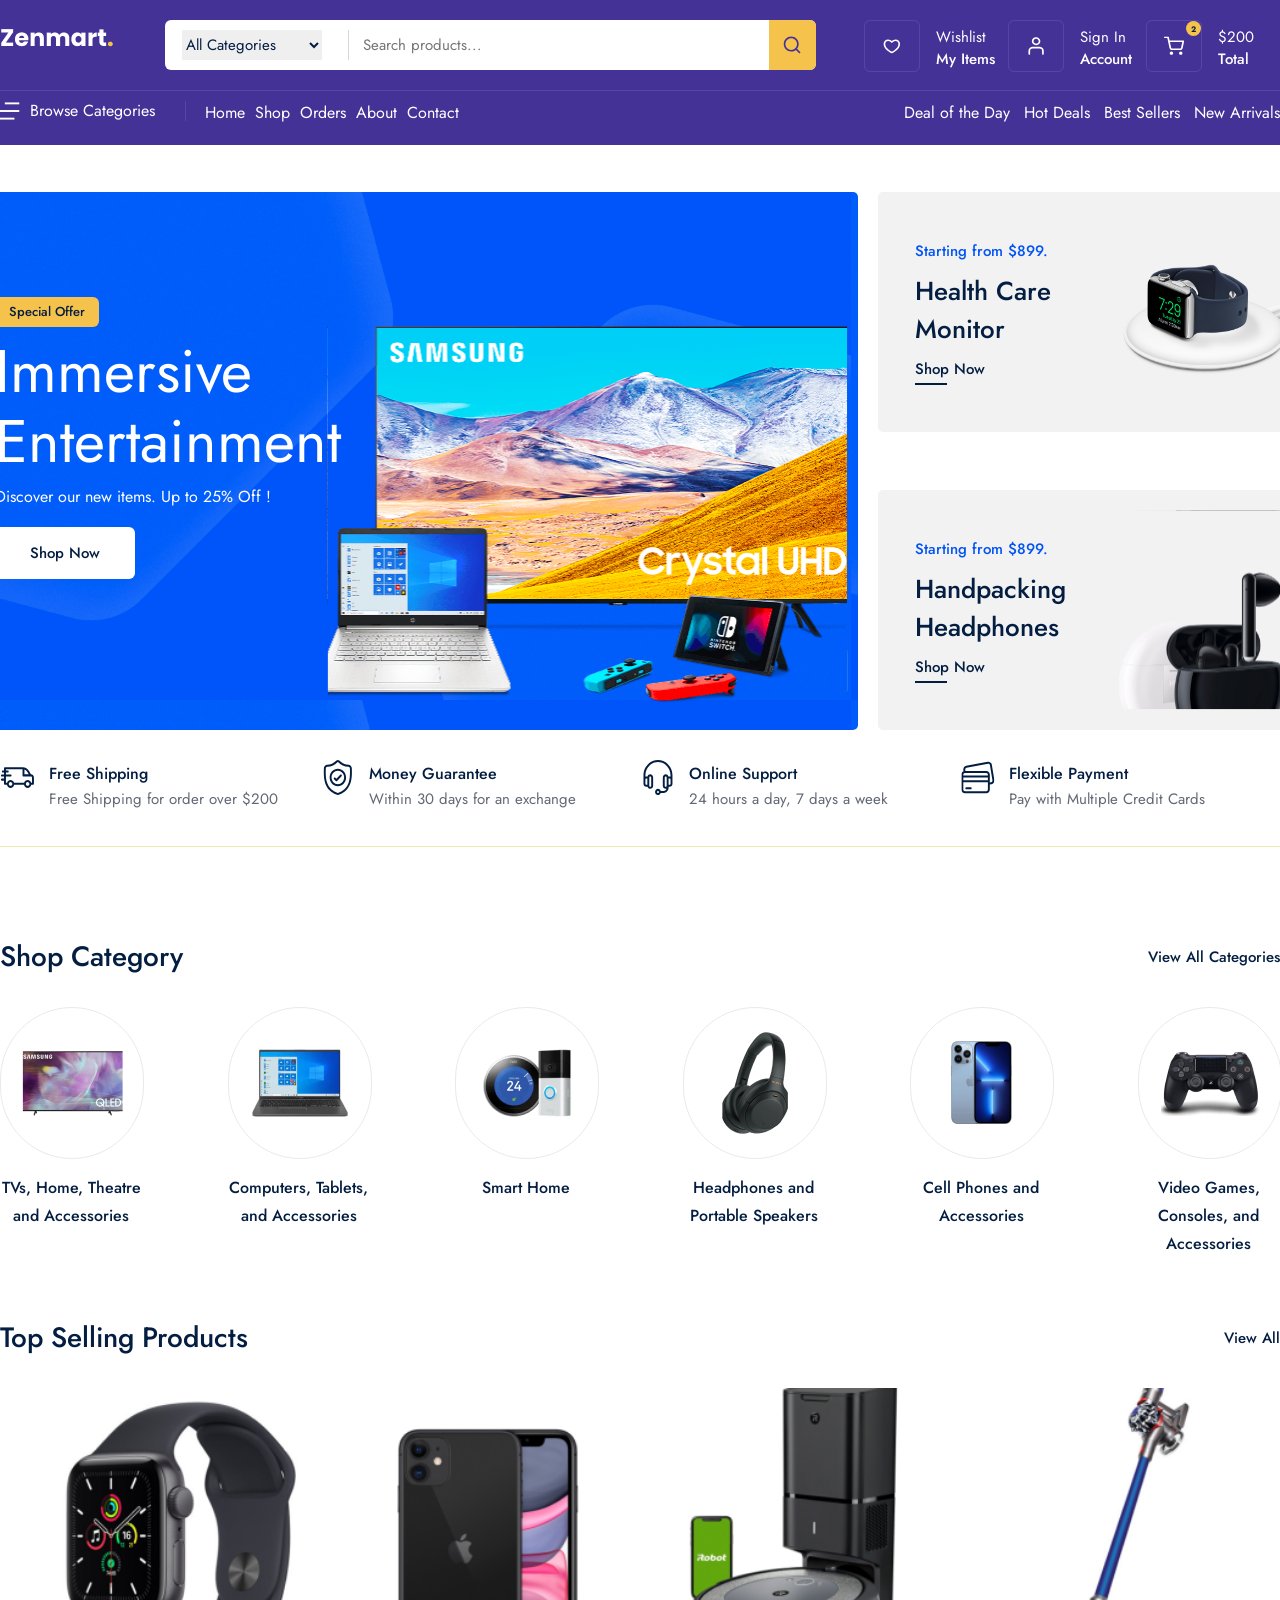
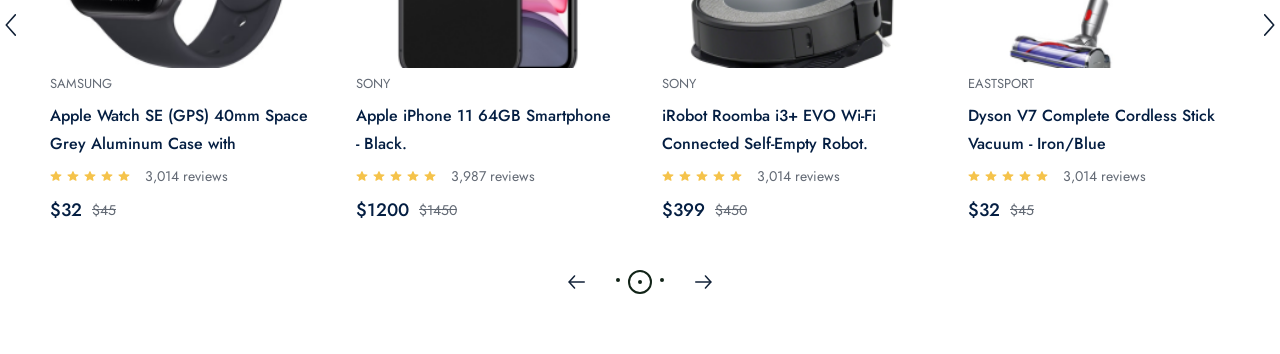
==== index.html @ 7348e826 "fix: refactor top selling product view" ====
<!doctype html>
<html lang="en">
  <head>
    <meta charset="UTF-8" />
    <meta name="viewport" content="width=device-width, initial-scale=1.0" />
    <title>Zenmart</title>
    <link rel="preconnect" href="https://fonts.googleapis.com" />
    <link rel="preconnect" href="https://fonts.gstatic.com" crossorigin />
    <link
      href="https://fonts.googleapis.com/css2?family=Jost:ital,wght@0,100..900;1,100..900&family=Raleway:ital,wght@0,100..900;1,100..900&display=swap"
      rel="stylesheet"
    />
    <link rel="stylesheet" href="./public/css/command.css" />
    <link rel="stylesheet" href="./public/css/home.css" />
  </head>
  <body>
    <div class="navbar_frame">
      <div class="container">
        <div class="navbar_top">
          <a href="./index.html">
            <img src="./public/images/icons/logo.png" alt="" />
          </a>

          <div class="nav_search_frame">
            <div class="search_box">
              <div class="category_list">
                <select name="" id="">
                  <option value="all" selected>All Categories</option>
                  <option value="computer">Computer</option>
                </select>
              </div>
              <input type="text" placeholder="Search products..." />
            </div>
            <div class="search_icon_box">
              <img src="./public/images/icons/search.svg" alt="" />
            </div>
          </div>
          <div class="nav_top_menu">
            <div class="top_menu_box">
              <div class="box_icon_box">
                <img src="./public/images/icons/heart.svg" alt="" />
              </div>
              <div class="box_info_box">
                <span>Wishlist</span>
                <strong>My Items</strong>
              </div>
            </div>
            <div class="top_menu_box">
              <div class="box_icon_box">
                <img src="./public/images/icons/profile.svg" alt="" />
              </div>
              <div class="box_info_box">
                <span>Sign In</span>
                <strong>Account</strong>
              </div>
            </div>
            <div class="top_menu_box">
              <div class="box_icon_box">
                <div class="basket_count">2</div>
                <img src="./public/images/icons/shopping-cart.svg" alt="" />
              </div>
              <div class="box_info_box">
                <span>$200</span>
                <strong>Total</strong>
              </div>
            </div>
            <div></div>
            <div></div>
          </div>
        </div>
        <div class="navbar_bott">
          <div class="navbar_bott_menu_box">
            <div class="browse_box">
              <img src="./public/images/icons/browse.svg" alt="" />
              <span>Browse Categories</span>
            </div>

            <div class="navbar_route_menu">
              <a href="">Home</a>
              <a href="">Shop</a>
              <a href="">Orders</a>
              <a href="">About</a>
              <a href="">Contact</a>
            </div>
            <div class="sorting_menu">
              <span>Deal of the Day</span>
              <span>Hot Deals</span>
              <span>Best Sellers</span>
              <span>New Arrivals</span>
            </div>
          </div>
        </div>
      </div>
    </div>
    <div class="home_page">
      <div class="header_frame">
        <div class="container">
          <div class="header_left">
            <div class="header_content">
              <div>Special Offer</div>
              <span>Immersive Entertainment</span>
              <p>Discover our new items. Up to 25% Off !</p>
              <a href="">Shop Now</a>
              <img src="public/images/icons/header_img.svg" alt="" />
            </div>
          </div>
          <div class="header_right">
            <div class="header_box">
              <div class="box_left">
                <span>Starting from $899.</span>
                <p>Health Care Monitor</p>
                <a href="">Shop Now</a>
                <div class="hover_border"></div>
              </div>
              <div class="box_right">
                <img src="public/images/icons/smart_watch.svg" alt="" />
              </div>
            </div>
            <div class="header_box">
              <div class="box_left">
                <span>Starting from $899.</span>
                <p>Handpacking Headphones</p>
                <a href="">Shop Now</a>
                <div class="hover_border"></div>
              </div>
              <div class="box_right">
                <img src="public/images/icons/headphone_headerr.svg" alt="" />
              </div>
            </div>
          </div>
        </div>
      </div>
      <div class="service_frame">
        <div class="container">
          <div class="service_box">
            <img src="./public/images/icons/track.svg" alt="" />
            <div class="service_content">
              <span>Free Shipping</span>
              <p>Free Shipping for order over $200</p>
            </div>
          </div>
          <div class="service_box">
            <img src="./public/images/icons/garantue.svg" alt="" />
            <div class="service_content">
              <span>Money Guarantee</span>
              <p>Within 30 days for an exchange</p>
            </div>
          </div>
          <div class="service_box">
            <img src="./public/images/icons/headphones.svg" alt="" />
            <div class="service_content">
              <span>Online Support</span>
              <p>24 hours a day, 7 days a week</p>
            </div>
          </div>
          <div class="service_box">
            <img src="./public/images/icons/credit-card.svg" alt="" />
            <div class="service_content">
              <span>Flexible Payment</span>
              <p>Pay with Multiple Credit Cards</p>
            </div>
          </div>
        </div>
      </div>
      <div class="shop_category_frame">
        <div class="container">
          <div class="category_top">
            <span>Shop Category</span>
            <a href="">View All Categories</a>
          </div>
          <div class="category_wrapper">
            <div class="category_box">
              <div class="category_img_box">
                <img src="./public/images/category/tv.png" alt="" />
              </div>
              <span>TVs, Home, Theatre and Accessories</span>
            </div>
            <div class="category_box">
              <div class="category_img_box">
                <img src="./public/images/category/computer.png" alt="" />
              </div>
              <span>Computers, Tablets, and Accessories</span>
            </div>
            <div class="category_box">
              <div class="category_img_box">
                <img src="./public/images/category/smart.png" alt="" />
              </div>
              <span>Smart Home</span>
            </div>
            <div class="category_box">
              <div class="category_img_box">
                <img src="./public/images/category/headphone.png" alt="" />
              </div>
              <span>Headphones and Portable Speakers</span>
            </div>
            <div class="category_box">
              <div class="category_img_box">
                <img src="./public/images/category/phone.png" alt="" />
              </div>
              <span>Cell Phones and Accessories</span>
            </div>
            <div class="category_box">
              <div class="category_img_box">
                <img src="./public/images/category/game.png" alt="" />
              </div>
              <span>Video Games, Consoles, and Accessories</span>
            </div>
          </div>
        </div>
      </div>

      <div class="selling_product_frame">
        <div class="container">
          <div class="category_top">
            <span>Top Selling Products</span>
            <a href="">View All</a>
          </div>
          <div class="product_wrapper">
            <div class="next_prev_box">
              <img src="public/images/icons/next.svg" alt="" />
            </div>
            <div class="product_boxes">
              <div class="product_box">
                <a href="">
                  <div
                    class="product_img_box"
                    style="
                      background: url(public/images/products/watch.png);
                      background-size: cover;
                    "
                  >
                    <div class="hover_box">
                      <button>Add to Cart</button>
                    </div>
                  </div>
                </a>
                <div class="product_content_box">
                  <span class="product_title">Samsung</span>
                  <a href="">
                    <p class="product_desc">
                      Apple Watch SE (GPS) 40mm Space Grey Aluminum Case with
                    </p>
                  </a>
                  <div class="review_box">
                    <img src="public/images/icons/review.svg" alt="" />
                    <img src="public/images/icons/review.svg" alt="" />
                    <img src="public/images/icons/review.svg" alt="" />
                    <img src="public/images/icons/review.svg" alt="" />
                    <img src="public/images/icons/review.svg" alt="" />
                    <span>3,014 reviews</span>
                  </div>
                  <div class="price_box">
                    <strong>$32</strong>
                    <span>$45</span>
                  </div>
                </div>
              </div>
              <div class="product_box">
                <a href="">
                  <div
                    class="product_img_box"
                    style="
                      background: url(public/images/products/phone.png);
                      background-size: cover;
                    "
                  >
                    <div class="hover_box">
                      <button>Add to Cart</button>
                    </div>
                  </div>
                </a>
                <div class="product_content_box">
                  <span class="product_title">Sony</span>
                  <a href="">
                    <p class="product_desc">
                      Apple iPhone 11 64GB Smartphone - Black.
                    </p>
                  </a>
                  <div class="review_box">
                    <img src="public/images/icons/review.svg" alt="" />
                    <img src="public/images/icons/review.svg" alt="" />
                    <img src="public/images/icons/review.svg" alt="" />
                    <img src="public/images/icons/review.svg" alt="" />
                    <img src="public/images/icons/review.svg" alt="" />
                    <span>3,987 reviews</span>
                  </div>
                  <div class="price_box">
                    <strong>$1200</strong>
                    <span>$1450</span>
                  </div>
                </div>
              </div>
              <div class="product_box">
                <a href="">
                  <div
                    class="product_img_box"
                    style="
                      background: url(public/images/products/iRobot.png);
                      background-size: cover;
                    "
                  >
                    <div class="hover_box">
                      <button>Add to Cart</button>
                    </div>
                  </div>
                </a>
                <div class="product_content_box">
                  <span class="product_title">Sony</span>
                  <a href="">
                    <p class="product_desc">
                      iRobot Roomba i3+ EVO Wi-Fi Connected Self-Empty Robot.
                    </p>
                  </a>
                  <div class="review_box">
                    <img src="public/images/icons/review.svg" alt="" />
                    <img src="public/images/icons/review.svg" alt="" />
                    <img src="public/images/icons/review.svg" alt="" />
                    <img src="public/images/icons/review.svg" alt="" />
                    <img src="public/images/icons/review.svg" alt="" />
                    <span>3,014 reviews</span>
                  </div>
                  <div class="price_box">
                    <strong>$399</strong>
                    <span>$450</span>
                  </div>
                </div>
              </div>
              <div class="product_box">
                <a href="">
                  <div
                    class="product_img_box"
                    style="
                      background: url(public/images/products/dyson.png);
                      background-size: cover;
                    "
                  >
                    <div class="hover_box">
                      <button>Add to Cart</button>
                    </div>
                  </div>
                </a>
                <div class="product_content_box">
                  <span class="product_title">Eastsport</span>
                  <a href="">
                    <p class="product_desc">
                      Dyson V7 Complete Cordless Stick Vacuum - Iron/Blue
                    </p>
                  </a>
                  <div class="review_box">
                    <img src="public/images/icons/review.svg" alt="" />
                    <img src="public/images/icons/review.svg" alt="" />
                    <img src="public/images/icons/review.svg" alt="" />
                    <img src="public/images/icons/review.svg" alt="" />
                    <img src="public/images/icons/review.svg" alt="" />
                    <span>3,014 reviews</span>
                  </div>
                  <div class="price_box">
                    <strong>$32</strong>
                    <span>$45</span>
                  </div>
                </div>
              </div>
            </div>
            <div class="next_prev_box" style="transform: scaleX(-1)">
              <img src="public/images/icons/next.svg" alt="" />
            </div>
          </div>
          <div class="pagionation_box">
            <div class="pagination_main">
              <img src="public/images/icons/arrow-prev_next.svg" alt="" />
              <div class="pagination_dot">
                <div class="dot">
                  <div></div>
                </div>
                <div class="dot active">
                  <div></div>
                </div>
                <div class="dot">
                  <div></div>
                </div>
              </div>
              <img
                src="public/images/icons/arrow-prev_next.svg"
                alt=""
                style="transform: scaleX(-1)"
              />
            </div>
          </div>
        </div>
      </div>
    </div>
  </body>
</html>
---- public/css/command.css ----
html,
body {
  margin: 0;
  padding: 0;
}

a {
  text-decoration: none;
}

p {
  margin: 0;
}

.container {
  position: relative;
  width: 1320px;
  height: auto;

  display: flex;
}

/* NAVBAR */

.navbar_frame {
  position: relative;
  width: 100%;
  height: 145px;

  display: flex;
  flex-direction: row;
  justify-content: center;

  background: rgba(68, 50, 151, 1);
}

.navbar_frame .container {
  position: relative;
  padding: 20px 0 14px;
  width: 1320px;
  height: auto;

  flex-direction: column;

  /* background-color: red; */
}

.navbar_frame .container .navbar_top {
  width: 100%;
  height: 50px;

  display: flex;
  flex-direction: row;
  justify-content: space-between;

  /* background-color: greenyellow; */
}

.navbar_frame .navbar_top .nav_search_frame {
  width: 651px;
  height: 50px;
  border-radius: 6px;

  display: flex;
  flex-direction: row;

  background: rgba(255, 255, 255, 1);
}

.navbar_frame .nav_search_frame .search_box {
  padding: 10px 17px;
  display: flex;
  flex-direction: row;
  align-items: center;
}

.navbar_frame .search_box .category_list {
  width: 166px;
  height: 30px;

  border-right: 1px solid rgba(214, 214, 214, 1);
}

.navbar_frame .category_list select {
  width: 140px;
  height: 30px;

  border: none;
  outline: none;

  color: rgba(4, 30, 66, 1);
  font-family: Jost;
  font-style: Regular;
  font-size: 15px;
  font-weight: 400;
  line-height: 22px;
  letter-spacing: 0%;
  text-align: left;
}

.navbar_frame .search_box input {
  margin-left: 12px;
  width: 387px;
  height: 22px;

  border: none;
  outline: none;

  color: rgba(98, 105, 116, 1);
  font-family: Jost;
  font-style: Regular;
  font-size: 15px;
  font-weight: 400;
  line-height: 22px;
  letter-spacing: 0%;
  text-align: left;
}

.navbar_frame .nav_search_frame .search_icon_box {
  width: 50px;
  height: 50px;

  display: flex;
  justify-content: center;
  align-items: center;

  border-radius: 0px 6px 6px 0px;
  background: rgba(245, 195, 75, 1);
}

.navbar_frame .navbar_top .nav_top_menu {
  width: 416px;
  height: 50px;

  display: flex;
  flex-direction: row;
  justify-content: space-between;
}

.navbar_frame .nav_top_menu .top_menu_box {
  display: flex;
  flex-direction: row;
}

.navbar_frame .top_menu_box .box_icon_box {
  position: relative;
  width: 54px;
  height: 50px;

  display: flex;
  justify-content: center;
  align-items: center;

  border: 1px solid rgba(255, 255, 255, 0.1);
  border-radius: 6px;
}

.navbar_frame .top_menu_box .box_info_box {
  margin-left: 16px;
  display: flex;
  flex-direction: column;
  justify-content: flex-end;
}

.navbar_frame .box_info_box span {
  color: rgba(255, 255, 255, 1);
  font-family: Jost;
  font-style: Regular;
  font-size: 15px;
  font-weight: 400;
  line-height: 22px;
  letter-spacing: 0%;
  text-align: left;
}

.navbar_frame .box_info_box strong {
  color: rgba(255, 255, 255, 1);
  font-family: Jost;
  font-style: Regular;
  font-size: 15px;
  font-weight: 500;
  line-height: 22px;
  letter-spacing: 0%;
  text-align: left;
}

.navbar_frame .box_icon_box img {
  width: 22px;
  height: 22px;
}

.navbar_frame .box_icon_box .basket_count {
  position: absolute;
  top: 0;
  right: 0;
  width: 15px;
  height: 15px;

  display: flex;
  justify-content: center;
  align-items: center;

  border-radius: 50%;
  background-color: rgba(245, 195, 75, 1);

  color: rgba(11, 30, 64, 1);

  font-family: Jost;
  font-size: 8px;
  font-weight: 700;
  line-height: 10px;
  letter-spacing: 8%;
  text-align: left;
}

.navbar_frame .container .navbar_bott {
  margin-top: 20px;
  border-top: 1px solid #5747a2;
}

.navbar_frame .navbar_bott .navbar_bott_menu_box {
  margin-top: 10px;
  height: 20px;

  display: flex;
  flex-direction: row;
  justify-content: space-between;
}

.navbar_frame .navbar_bott .browse_box {
  width: 185px;
  display: flex;
  flex-direction: row;
  align-items: center;
  border-right: 1px solid #5747a2;
}

.navbar_frame .browse_box img {
  width: 20px;
  height: 18px;
}

.navbar_frame .browse_box span {
  margin-left: 10px;
  color: rgba(255, 255, 255, 1);
  font-family: Jost;
  font-size: 16px;
  font-weight: 400;
  line-height: 28px;
  letter-spacing: 8%;
  text-align: left;
}

.navbar_frame .navbar_bott_menu_box .navbar_route_menu {
  width: 670px;
  display: flex;
  flex-direction: row;
}

.navbar_frame .navbar_route_menu a {
  margin-right: 10px;
  font-family: Jost;
  font-size: 16px;
  font-weight: 400;
  color: #fff;
}

.navbar_frame .navbar_route_menu a.title {
  color: #c99f5e;
}

.navbar_frame .sorting_menu span {
  margin-left: 10px;
  color: rgba(255, 255, 255, 1);
  font-family: Jost;
  font-size: 16px;
  font-weight: 400;
  letter-spacing: 0%;
  text-align: left;
}
---- public/css/home.css ----
.home_page {
  padding-bottom: 60px;
  display: flex;
  flex-direction: column;
}

.container .category_top {
  width: 100%;
  height: auto;

  display: flex;
  flex-direction: row;
  justify-content: space-between;
  align-items: center;
}

.container .category_top span {
  color: rgba(4, 30, 66, 1);

  font-family: Jost;
  font-style: Medium;
  font-size: 28px;
  font-weight: 500;
  line-height: 40px;
  text-transform: capitalize;
}

.container .category_top a {
  color: rgba(4, 30, 66, 1);

  font-family: Jost;
  font-style: Medium;
  font-size: 15px;
  font-weight: 500;
  line-height: 22px;
  text-transform: capitalize;
}

.container .category_top a:hover {
  border-bottom: 2px solid rgba(4, 30, 66, 1);
}

/* PAGINITION */

.container .pagionation_box {
  margin-top: 30px;
  width: 100%;
  height: auto;

  display: flex;
  flex-direction: row;
  justify-content: center;
}

.container .pagionation_box .pagination_main {
  width: auto;
  height: 24px;

  display: flex;
  flex-direction: row;
  align-items: center;
}

.container .pagination_main .pagination_dot {
  margin: 0 20px;
  display: flex;
  flex-direction: row;
}

.pagination_main img {
  cursor: pointer;
}

.container .pagination_dot .dot {
  width: 20px;
  height: 20px;

  display: flex;
  align-items: center;
  justify-content: center;
  border-radius: 50%;
}

.container .pagination_dot .dot.active {
  border: 2px solid #112317;
}

.container .pagination_dot .dot div {
  width: 4px;
  height: 4px;
  background: #112317;
  border-radius: 50%;
}

/* HEADER */

.header_frame {
  position: relative;
  margin-top: 47px;
  width: 100%;
  height: auto;

  display: flex;
  justify-content: center;
}

.header_frame .container {
  flex-direction: row;
}

.header_frame .container .header_left {
  position: relative;
  padding: 15px;
  width: 875px;
  height: 508px;

  background-color: #0053f6;
  background-image: url(../images/icons/header_bg.svg);
  border-radius: 5px;
}

.header_frame .header_left .header_content {
  margin-top: 90px;
  display: flex;
  flex-direction: column;
}

.header_frame .header_content div {
  width: 104px;
  height: 30px;
  display: flex;
  justify-content: center;
  align-items: center;

  background: #f5c34b;
  border-radius: 6px;

  color: rgba(4, 30, 66, 1);

  font-family: Jost;
  font-style: Medium;
  font-size: 13px;
  font-weight: 500;
  line-height: 22px;
  letter-spacing: 0%;
  text-align: left;
}

.header_frame .header_content span {
  margin-top: 10px;
  width: 420px;

  color: rgba(255, 255, 255, 1);

  font-family: Jost;
  font-style: Medium;
  font-size: 60px;
  font-weight: 400;
  line-height: 70px;
  letter-spacing: 0%;
  text-align: left;
}

.header_frame .header_content p {
  margin-top: 10px;
  color: rgba(255, 255, 255, 1);

  font-family: Jost;
  font-style: Medium;
  font-size: 16px;
  font-weight: 400;
  line-height: 20px;
  letter-spacing: 0%;
  text-align: left;
}

.header_frame .header_content a {
  margin-top: 20px;
  width: 140px;
  height: 52px;

  display: flex;
  align-items: center;
  justify-content: center;

  border-radius: 6px;
  background: rgba(255, 255, 255, 1);

  color: rgba(4, 30, 66, 1);

  font-family: Jost;
  font-style: Medium;
  font-size: 15px;
  font-weight: 500;
  line-height: 22px;
  letter-spacing: 0%;
  text-align: center;
}

.header_frame .header_content img {
  position: absolute;
  right: 10px;
}

.header_frame .container .header_right {
  position: relative;
  margin-left: 20px;
  display: flex;
  flex-direction: column;
  justify-content: space-between;
}

.header_frame .header_right .header_box {
  width: 422px;
  height: 240px;

  display: flex;
  flex-direction: row;
  background: #f2f2f2;
  border-radius: 5px;
}

.header_frame .header_right .box_left {
  margin-left: 37px;
  width: 50%;

  display: flex;
  flex-direction: column;
  justify-content: center;
}

.header_frame .box_left span {
  color: rgba(0, 83, 246, 1);

  font-family: Jost;
  font-style: Medium;
  font-size: 15px;
  font-weight: 500;
  line-height: 22px;
  letter-spacing: 0%;
  text-align: left;
}

.header_frame .box_left p {
  margin: 10px 0;
  color: rgba(4, 30, 66, 1);

  font-family: Jost;
  font-style: Medium;
  font-size: 26px;
  font-weight: 500;
  line-height: 38px;
  letter-spacing: 0%;
  text-align: left;
}

.header_frame .box_left a {
  color: rgba(4, 30, 66, 1);

  font-family: Jost;
  font-style: Medium;
  font-size: 15px;
  font-weight: 500;
  line-height: 22px;
}

.header_frame .box_left .hover_border {
  margin-top: 3px;
  width: 32px;
  height: 2px;
  background: rgba(4, 30, 66, 1);
}

.header_frame .header_box .box_right {
  width: 50%;
}

.header_frame .box_right img {
  width: 100%;
  height: 100%;
}

/* SERVICE */
.home_page .service_frame {
  position: relative;
  margin-top: 30px;
  width: 100%;
  height: auto;

  display: flex;
  justify-content: center;
}

.service_frame .container {
  flex-direction: row;
}

.service_frame .container .service_box {
  width: 25%;
  height: 86px;

  display: flex;
  flex-direction: row;
  border-bottom: 1px solid #eaeaae;
}

.service_frame .service_box img {
  width: 35px;
  height: 35px;
}

.service_frame .service_box .service_content {
  margin-left: 14px;
  display: flex;
  flex-direction: column;
}

.service_frame .service_content span {
  color: rgba(4, 30, 66, 1);

  font-family: Jost;
  font-style: Medium;
  font-size: 16px;
  font-weight: 500;
  line-height: 28px;
  letter-spacing: 0%;
  text-align: left;
}

.service_frame .service_content p {
  color: rgba(98, 105, 116, 1);

  font-family: Jost;
  font-style: Regular;
  font-size: 15px;
  font-weight: 400;
  line-height: 22px;
  letter-spacing: 0%;
  text-align: left;
}

/* SHOP CATEGORY */
.shop_category_frame {
  position: relative;
  margin-top: 90px;
  width: 100%;
  height: auto;

  display: flex;
  justify-content: center;
}

.shop_category_frame .container {
  flex-direction: column;
}

.shop_category_frame .container .category_wrapper {
  margin-top: 30px;
  width: 100%;
  height: auto;

  display: flex;
  flex-direction: row;
  justify-content: space-between;
}

.shop_category_frame .category_wrapper .category_box {
  width: 142px;
  height: auto;

  display: flex;
  flex-direction: column;
  cursor: pointer;
}

.shop_category_frame .category_box .category_img_box {
  width: 100%;
  height: 150px;

  display: flex;
  align-items: center;
  justify-content: center;

  border: 1px solid #eaeaea;
  border-radius: 150px;
}

.shop_category_frame .category_box span {
  margin-top: 15px;
  color: rgba(4, 30, 66, 1);

  font-family: Jost;
  font-style: Medium;
  font-size: 16px;
  font-weight: 500;
  line-height: 28px;
  text-align: center;
}

/* SELLING PRODUCT */
.selling_product_frame {
  position: relative;
  margin-top: 60px;
  width: 100%;
  height: auto;

  display: flex;
  flex-direction: row;
  justify-content: center;
}

.selling_product_frame .container {
  flex-direction: column;
}

.selling_product_frame .container .product_wrapper {
  position: relative;
  margin-top: 30px;
  width: 100%;
  height: auto;

  display: flex;
  flex-direction: row;
  justify-content: space-between;
}

.selling_product_frame .product_wrapper .next_prev_box {
  width: 25px;
}

.selling_product_frame .next_prev_box img {
  position: absolute;
  top: 50%;
  cursor: pointer;
}

.selling_product_frame .product_wrapper .product_boxes {
  position: relative;
  width: 1224px;
  height: 452px;

  display: flex;
  flex-direction: row;
}

.selling_product_frame .product_boxes .product_box {
  width: 306px;
  height: 100%;

  display: flex;
  flex-direction: column;
  cursor: pointer;
}

.selling_product_frame .product_box .product_img_box {
  width: 100%;
  height: 280px;
}

.selling_product_frame .product_img_box .hover_box {
  display: none;
  width: 100%;
  height: 100%;

  flex-direction: column;
  justify-content: flex-end;
  align-items: center;
}

.selling_product_frame .hover_box button {
  margin-bottom: 10px;
  width: 260px;
  height: 50px;

  display: flex;
  align-items: center;
  justify-content: center;
  outline: none;
  border: none;

  border-radius: 6px;
  box-shadow: 0px 5px 20px 0px rgba(0, 83, 246, 0.1);
  background: rgba(0, 83, 246, 1);

  color: rgba(255, 255, 255, 1);

  font-family: Jost;
  font-style: Medium;
  font-size: 15px;
  font-weight: 500;
  line-height: 22px;
}

.selling_product_frame .product_img_box:hover .hover_box {
  display: flex;
}

.selling_product_frame .product_box .product_content_box {
  padding: 5px 22px;
  width: 100%;
  height: auto;
  box-sizing: border-box;
}

.selling_product_frame .product_content_box .product_title {
  color: rgb(98, 105, 116);
  font-family: Jost;
  font-style: Regular;
  font-size: 13px;
  font-weight: 400;
  line-height: 22px;
  text-transform: uppercase;
}

.selling_product_frame .product_content_box .product_desc {
  margin-top: 7px;
  height: 56px;
  color: rgba(4, 30, 66, 1);
  font-family: Jost;
  font-style: Medium;
  font-size: 16px;
  font-weight: 500;
  line-height: 28px;
  overflow: hidden;
}

.selling_product_frame .product_content_box .review_box {
  margin-top: 7px;
  display: flex;
  flex-direction: row;
  align-items: center;
}

.selling_product_frame .review_box img {
  margin-right: 5px;
}

.selling_product_frame .review_box span {
  margin-left: 10px;
  color: rgba(98, 105, 116, 1);
  font-family: Jost;
  font-style: Regular;
  font-size: 14px;
  font-weight: 400;
  line-height: 22px;
}

.selling_product_frame .product_content_box .price_box {
  margin-top: 10px;
  display: flex;
  flex-direction: row;
  align-items: center;
}

.selling_product_frame .price_box strong {
  color: rgba(4, 30, 66, 1);
  font-family: Jost;
  font-style: Medium;
  font-size: 18px;
  font-weight: 500;
  line-height: 26px;
}

.selling_product_frame .price_box span {
  margin-left: 10px;
  color: rgba(98, 105, 116, 1);
  font-family: Jost;
  font-style: Regular;
  font-size: 14px;
  font-weight: 400;
  line-height: 22px;
  text-align: left;
  text-decoration-line: line-through;
}

.container .pagionation_box {
  margin-top: 30px;
  width: 100%;
  height: auto;

  display: flex;
  flex-direction: row;
  justify-content: center;
}

.container .pagionation_box .pagination_main {
  width: auto;
  height: 24px;

  display: flex;
  flex-direction: row;
  align-items: center;
}

.container .pagination_main .pagination_dot {
  margin: 0 20px;
  display: flex;
  flex-direction: row;
}

.container .pagination_dot .dot {
  width: 20px;
  height: 20px;

  display: flex;
  align-items: center;
  justify-content: center;
  border-radius: 50%;
}

.container .pagination_dot .dot.active {
  border: 2px solid #112317;
}

.container .pagination_dot .dot div {
  width: 4px;
  height: 4px;
  background: #112317;
  border-radius: 50%;
}
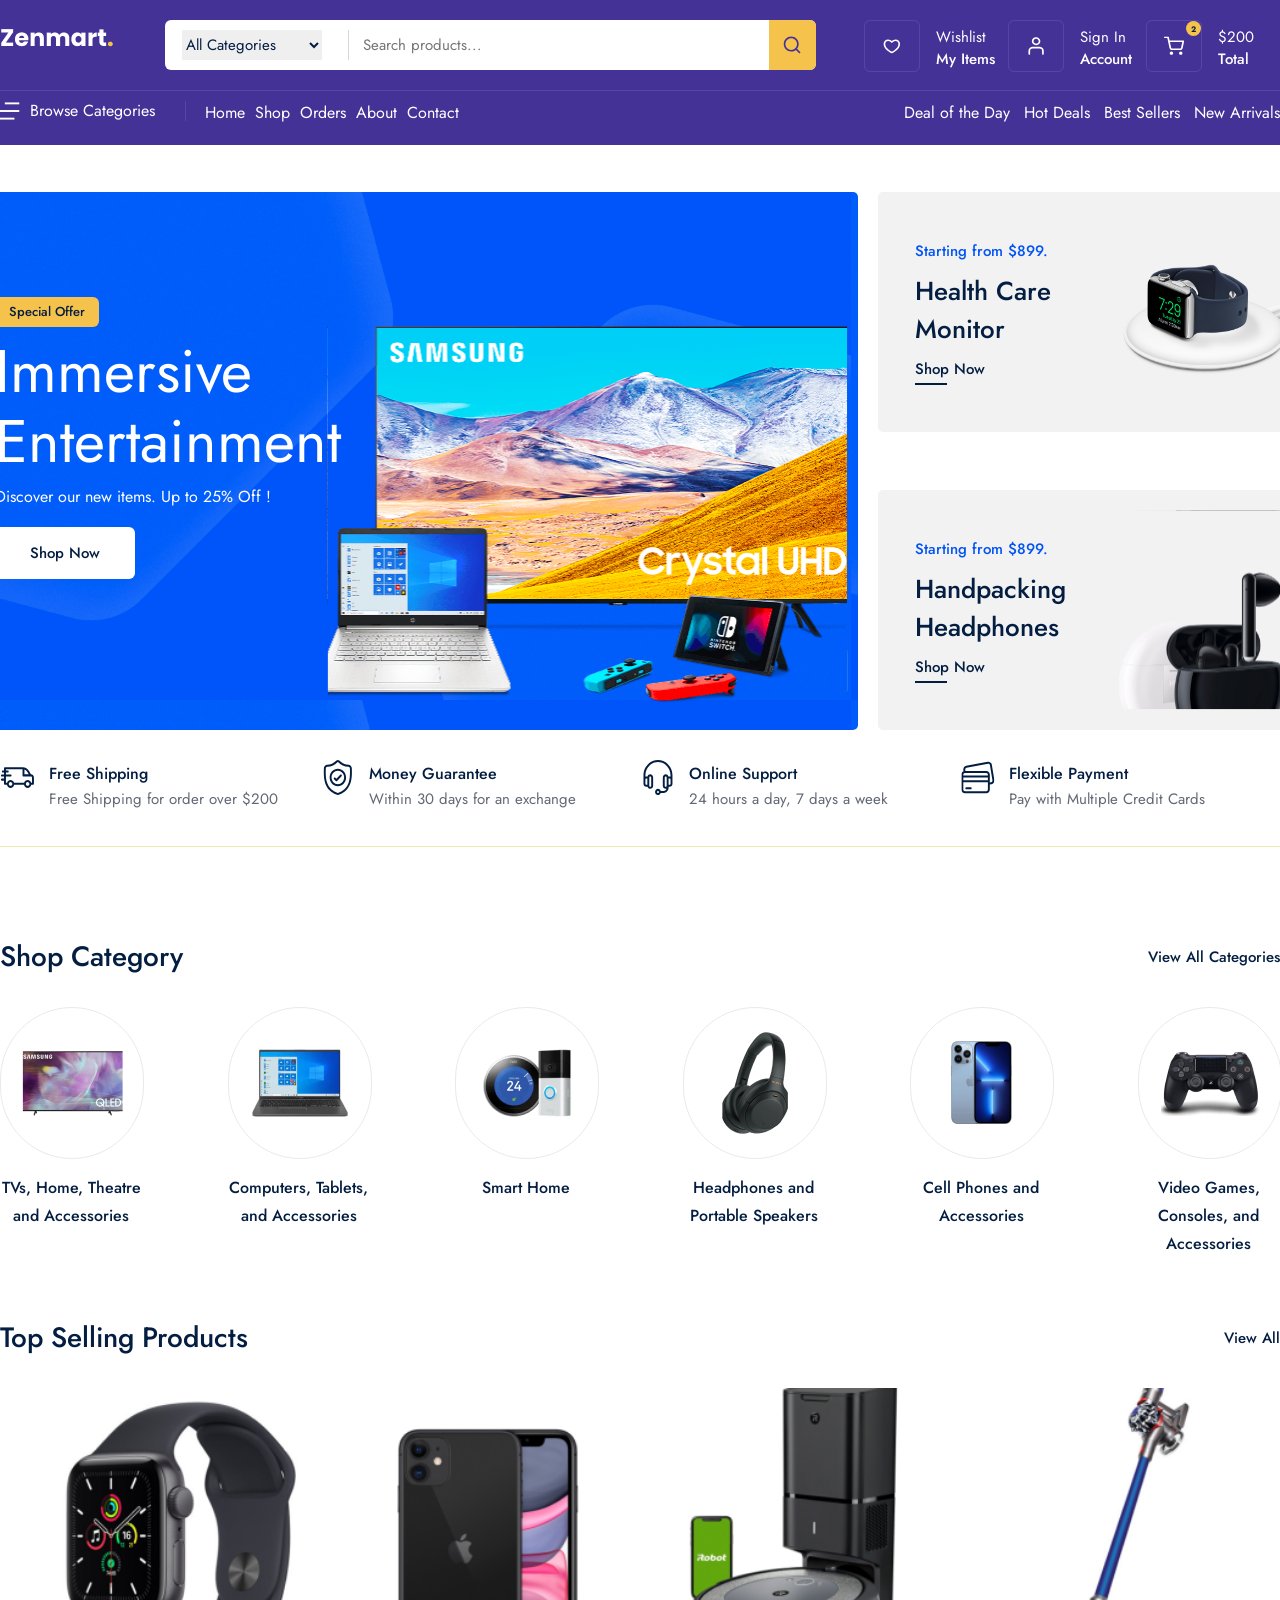
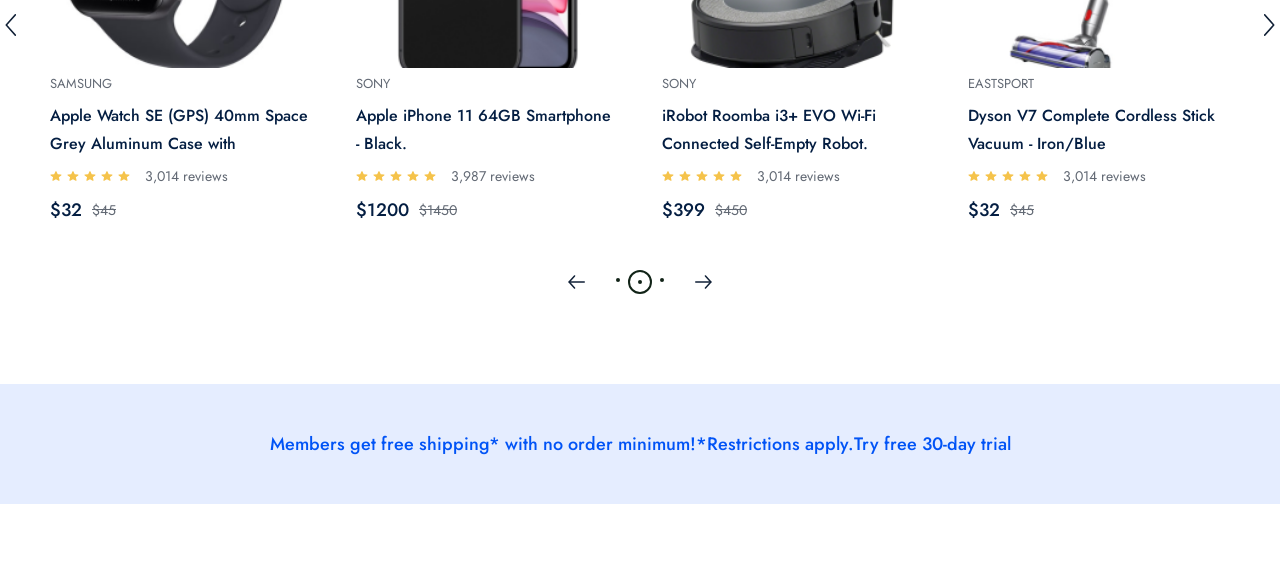
==== commit 354f13a5: "feat: completed adv section view" ====
--- a/index.html
+++ b/index.html
@@ -388,6 +388,10 @@
           </div>
         </div>
       </div>
+      <div class="adv_frame">
+        Members get free shipping* with no order minimum!*Restrictions apply.Try
+        free 30-day trial
+      </div>
     </div>
   </body>
 </html>
--- a/public/css/home.css
+++ b/public/css/home.css
@@ -618,3 +618,22 @@
   background: #112317;
   border-radius: 50%;
 }
+
+.home_page .adv_frame {
+  margin-top: 90px;
+  width: 100%;
+  height: 120px;
+
+  display: flex;
+  align-items: center;
+  justify-content: center;
+
+  color: rgba(0, 83, 246, 1);
+
+  background-color: #e5edff;
+  font-family: Jost;
+  font-style: Medium;
+  font-size: 18px;
+  font-weight: 500;
+  line-height: 26px;
+}
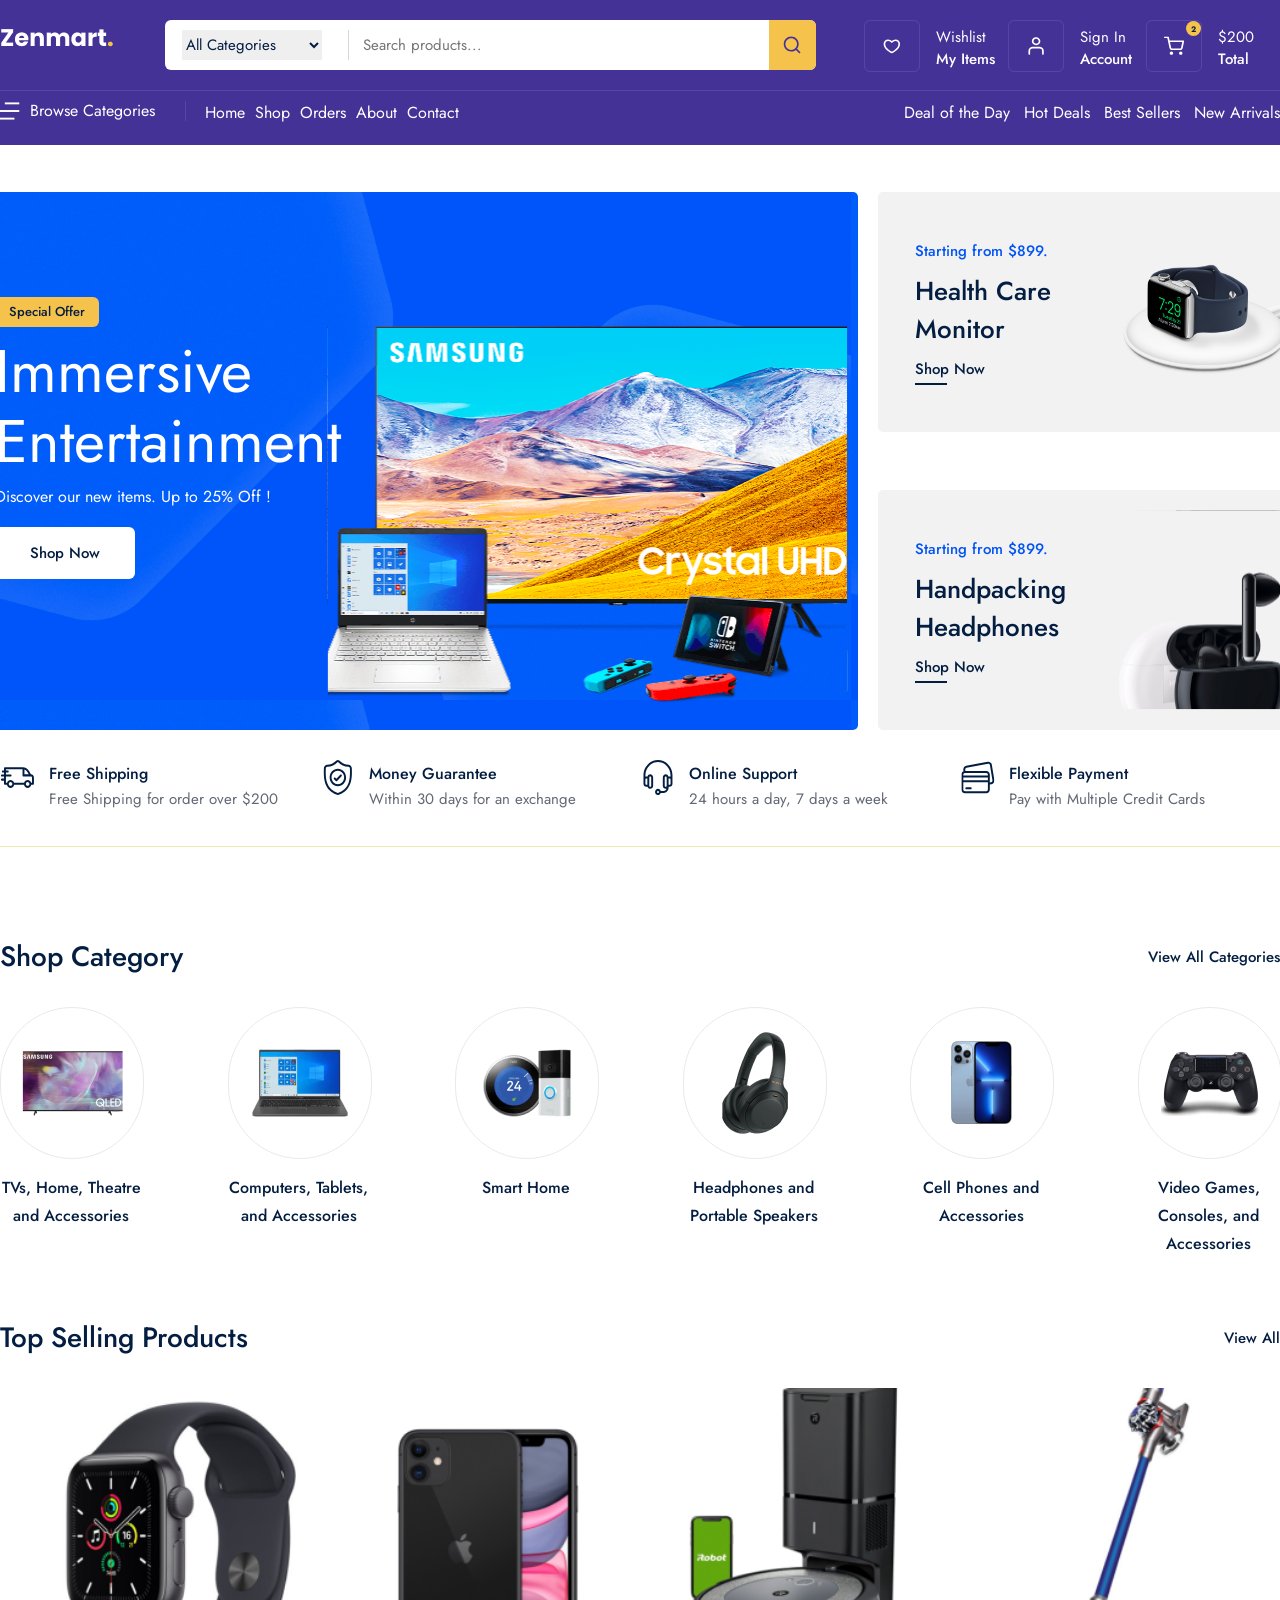
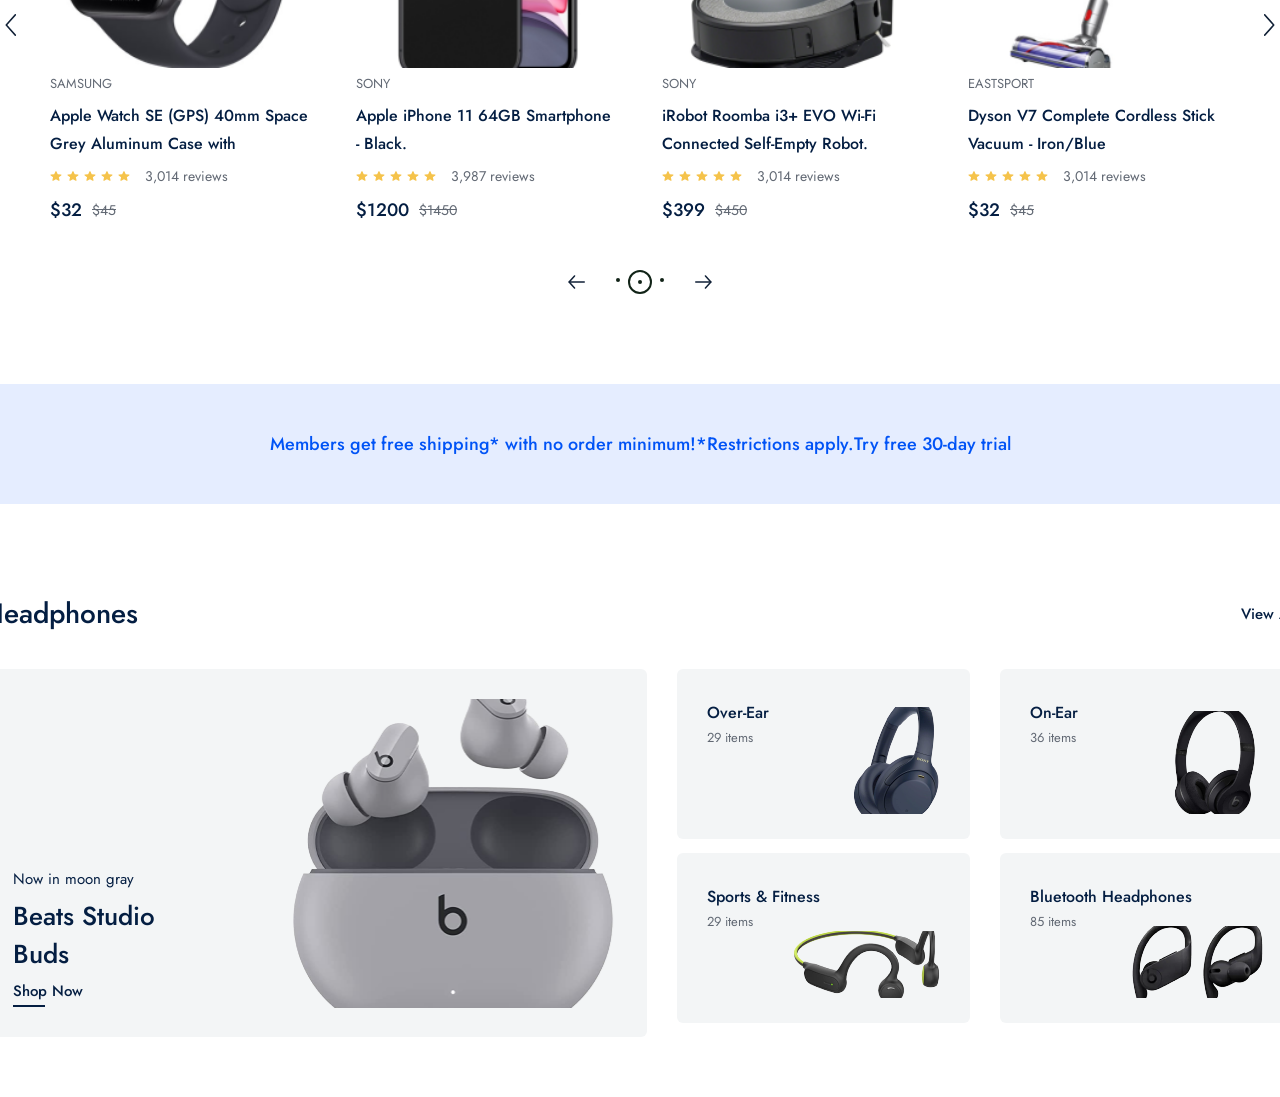
==== commit a4b55b0f: "feat: completed spec product section view" ====
--- a/index.html
+++ b/index.html
@@ -392,6 +392,61 @@
         Members get free shipping* with no order minimum!*Restrictions apply.Try
         free 30-day trial
       </div>
+      <div class="spec_product_frame">
+        <div class="container">
+          <div class="category_top">
+            <span>Headphones</span>
+            <a href="">View All</a>
+          </div>
+          <div class="spec_product_wrapper">
+            <div class="big_product_box">
+              <div class="big_product_content">
+                <span>Now in moon gray</span>
+                <p>Beats Studio Buds</p>
+                <a href="">Shop Now</a>
+                <div class="hover_border"></div>
+              </div>
+              <img src="public/images/products/headphone_big.png" alt="" />
+            </div>
+            <div class="small_product_wrapper">
+              <div class="small_product_box">
+                <div class="small_product_content">
+                  <strong>Over-Ear</strong>
+                  <span>29 items</span>
+                </div>
+                <img src="public/images/products/sony_headphone.png" alt="" />
+              </div>
+              <div class="small_product_box">
+                <div class="small_product_content">
+                  <strong>On-Ear</strong>
+                  <span>36 items</span>
+                </div>
+                <img src="public/images/products/on-ear.png" alt="" />
+              </div>
+              <div class="small_product_box">
+                <div class="small_product_content">
+                  <strong>Sports & Fitness</strong>
+                  <span>29 items</span>
+                </div>
+                <img
+                  src="public/images/products/fitness_headphone.png"
+                  alt=""
+                />
+              </div>
+              <div class="small_product_box">
+                <div class="small_product_content">
+                  <strong>Bluetooth Headphones</strong>
+                  <span>85 items</span>
+                </div>
+                <img
+                  src="public/images/products/bluetooth_headphones.png"
+                  alt=""
+                />
+              </div>
+            </div>
+          </div>
+        </div>
+      </div>
     </div>
   </body>
 </html>
--- a/public/css/home.css
+++ b/public/css/home.css
@@ -92,6 +92,13 @@
   border-radius: 50%;
 }
 
+.container .hover_border {
+  margin-top: 3px;
+  width: 32px;
+  height: 2px;
+  background: rgba(4, 30, 66, 1);
+}
+
 /* HEADER */
 
 .header_frame {
@@ -264,13 +271,6 @@
   line-height: 22px;
 }
 
-.header_frame .box_left .hover_border {
-  margin-top: 3px;
-  width: 32px;
-  height: 2px;
-  background: rgba(4, 30, 66, 1);
-}
-
 .header_frame .header_box .box_right {
   width: 50%;
 }
@@ -637,3 +637,145 @@
   font-weight: 500;
   line-height: 26px;
 }
+/* SPEC PRODUCT */
+.home_page .spec_product_frame {
+  position: relative;
+  margin-top: 90px;
+  width: 100%;
+  height: auto;
+
+  display: flex;
+  flex-direction: row;
+  justify-content: center;
+}
+
+.spec_product_frame .container {
+  flex-direction: column;
+}
+
+.container .spec_product_wrapper {
+  position: relative;
+  margin-top: 35px;
+  width: 100%;
+  height: auto;
+
+  display: flex;
+  flex-direction: row;
+}
+
+.spec_product_wrapper .big_product_box {
+  position: relative;
+  padding: 30px;
+  box-sizing: border-box;
+  width: 664px;
+  height: 368px;
+
+  display: flex;
+  flex-direction: row;
+  border-radius: 6px;
+  background: rgba(243, 245, 246, 1);
+}
+
+.big_product_box .big_product_content {
+  width: 160px;
+  display: flex;
+  flex-direction: column;
+  justify-content: flex-end;
+}
+
+.big_product_content span {
+  color: rgba(4, 30, 66, 1);
+
+  font-family: Jost;
+  font-style: Regular;
+  font-size: 15px;
+  font-weight: 400;
+  line-height: 22px;
+}
+
+.big_product_content p {
+  margin: 7px 0;
+  color: rgba(4, 30, 66, 1);
+
+  font-family: Jost;
+  font-style: Medium;
+  font-size: 26px;
+  font-weight: 500;
+  line-height: 38px;
+}
+
+.big_product_content a {
+  color: rgba(4, 30, 66, 1);
+
+  font-family: Jost;
+  font-style: Medium;
+  font-size: 15px;
+  font-weight: 500;
+  line-height: 22px;
+}
+
+.big_product_box img {
+  position: absolute;
+  width: 322px;
+  height: 309px;
+  right: 5%;
+}
+
+.spec_product_wrapper .small_product_wrapper {
+  margin-left: 30px;
+  width: 620px;
+  height: 368px;
+
+  display: flex;
+  flex-direction: row;
+  flex-wrap: wrap;
+}
+
+.small_product_wrapper .small_product_box {
+  position: relative;
+  padding: 30px;
+  box-sizing: border-box;
+  width: 293px;
+  height: 170px;
+
+  display: flex;
+  flex-direction: row;
+
+  border-radius: 6px;
+  background: rgba(243, 245, 246, 1);
+}
+
+.small_product_box:nth-child(odd) {
+  margin-right: 30px;
+}
+
+.small_product_box .small_product_content {
+  display: flex;
+  flex-direction: column;
+}
+
+.small_product_content strong {
+  color: rgba(4, 30, 66, 1);
+
+  font-family: Jost;
+  font-style: Medium;
+  font-size: 16px;
+  font-weight: 500;
+  line-height: 28px;
+}
+
+.small_product_content span {
+  color: rgba(98, 105, 116, 1);
+
+  font-family: Jost;
+  font-style: Regular;
+  font-size: 13px;
+  font-weight: 400;
+  line-height: 22px;
+}
+
+.small_product_box img {
+  position: absolute;
+  right: 30px;
+  bottom: 25px;
+}
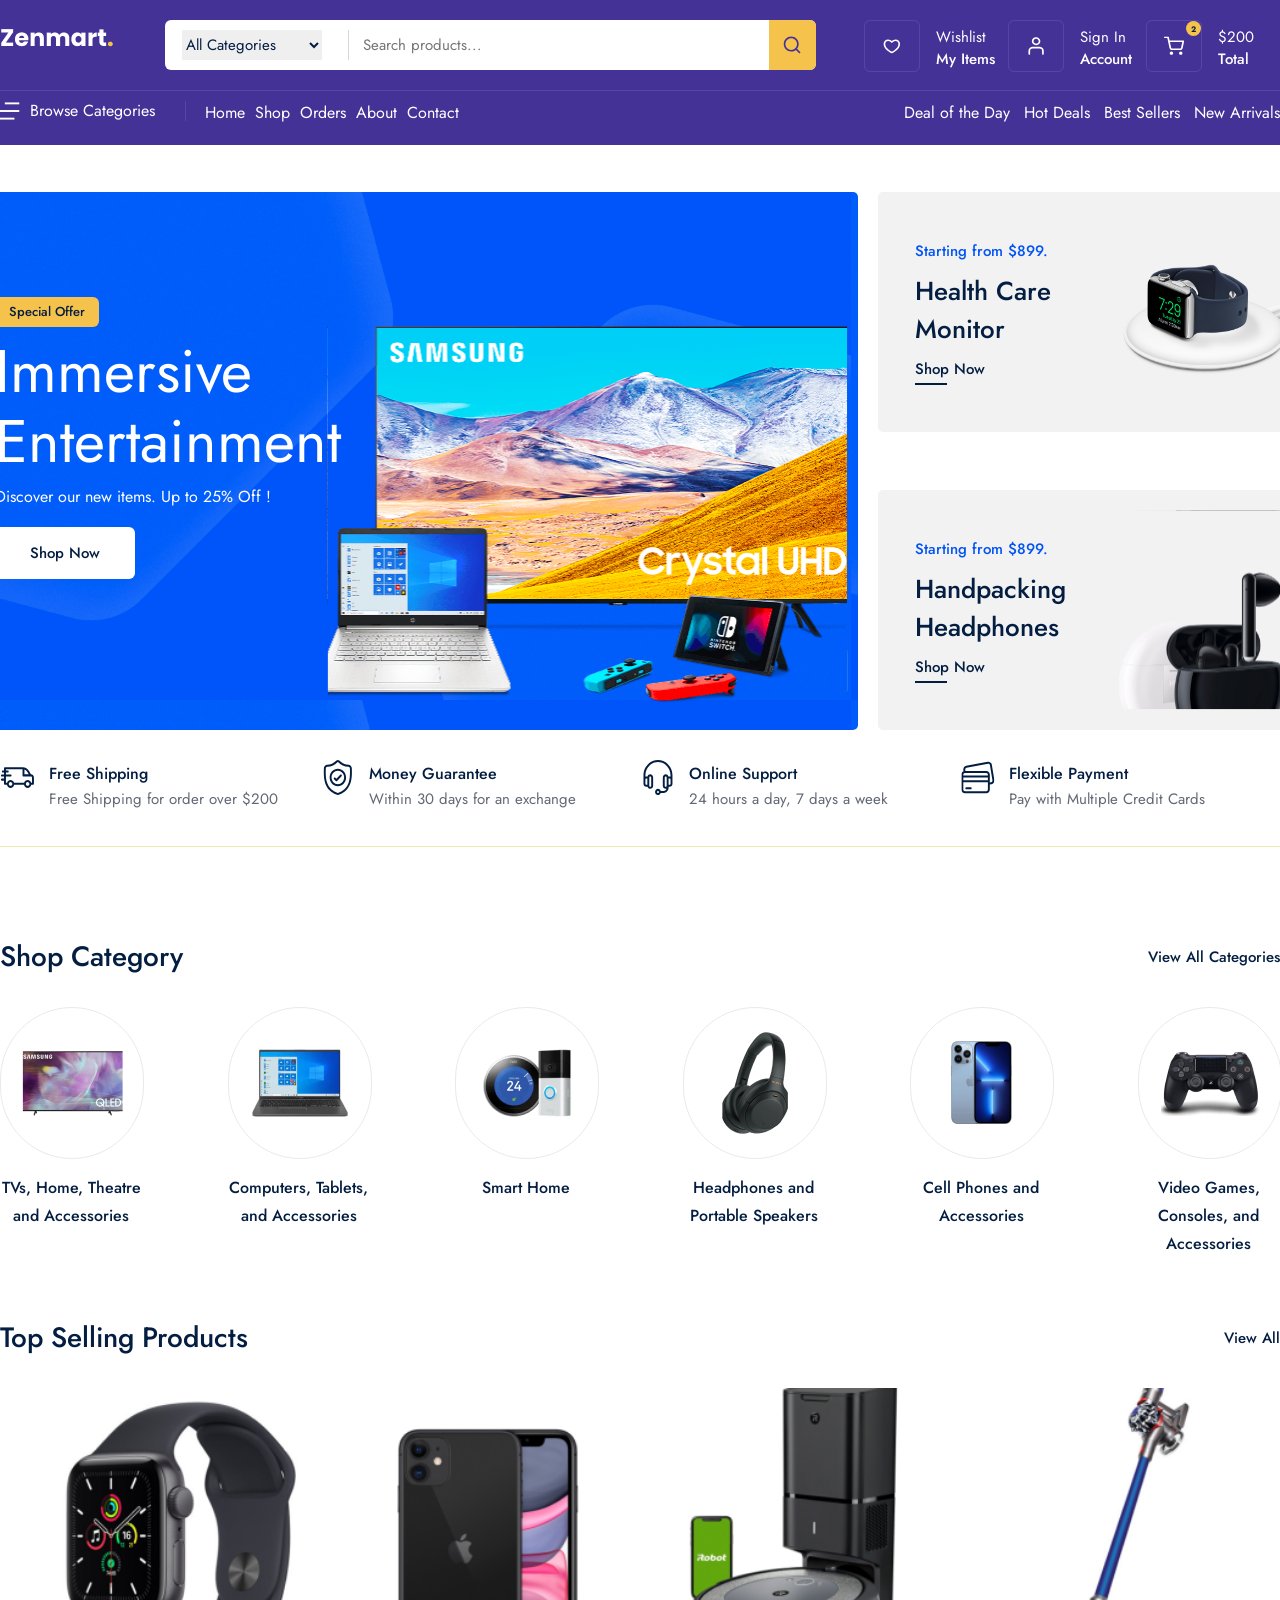
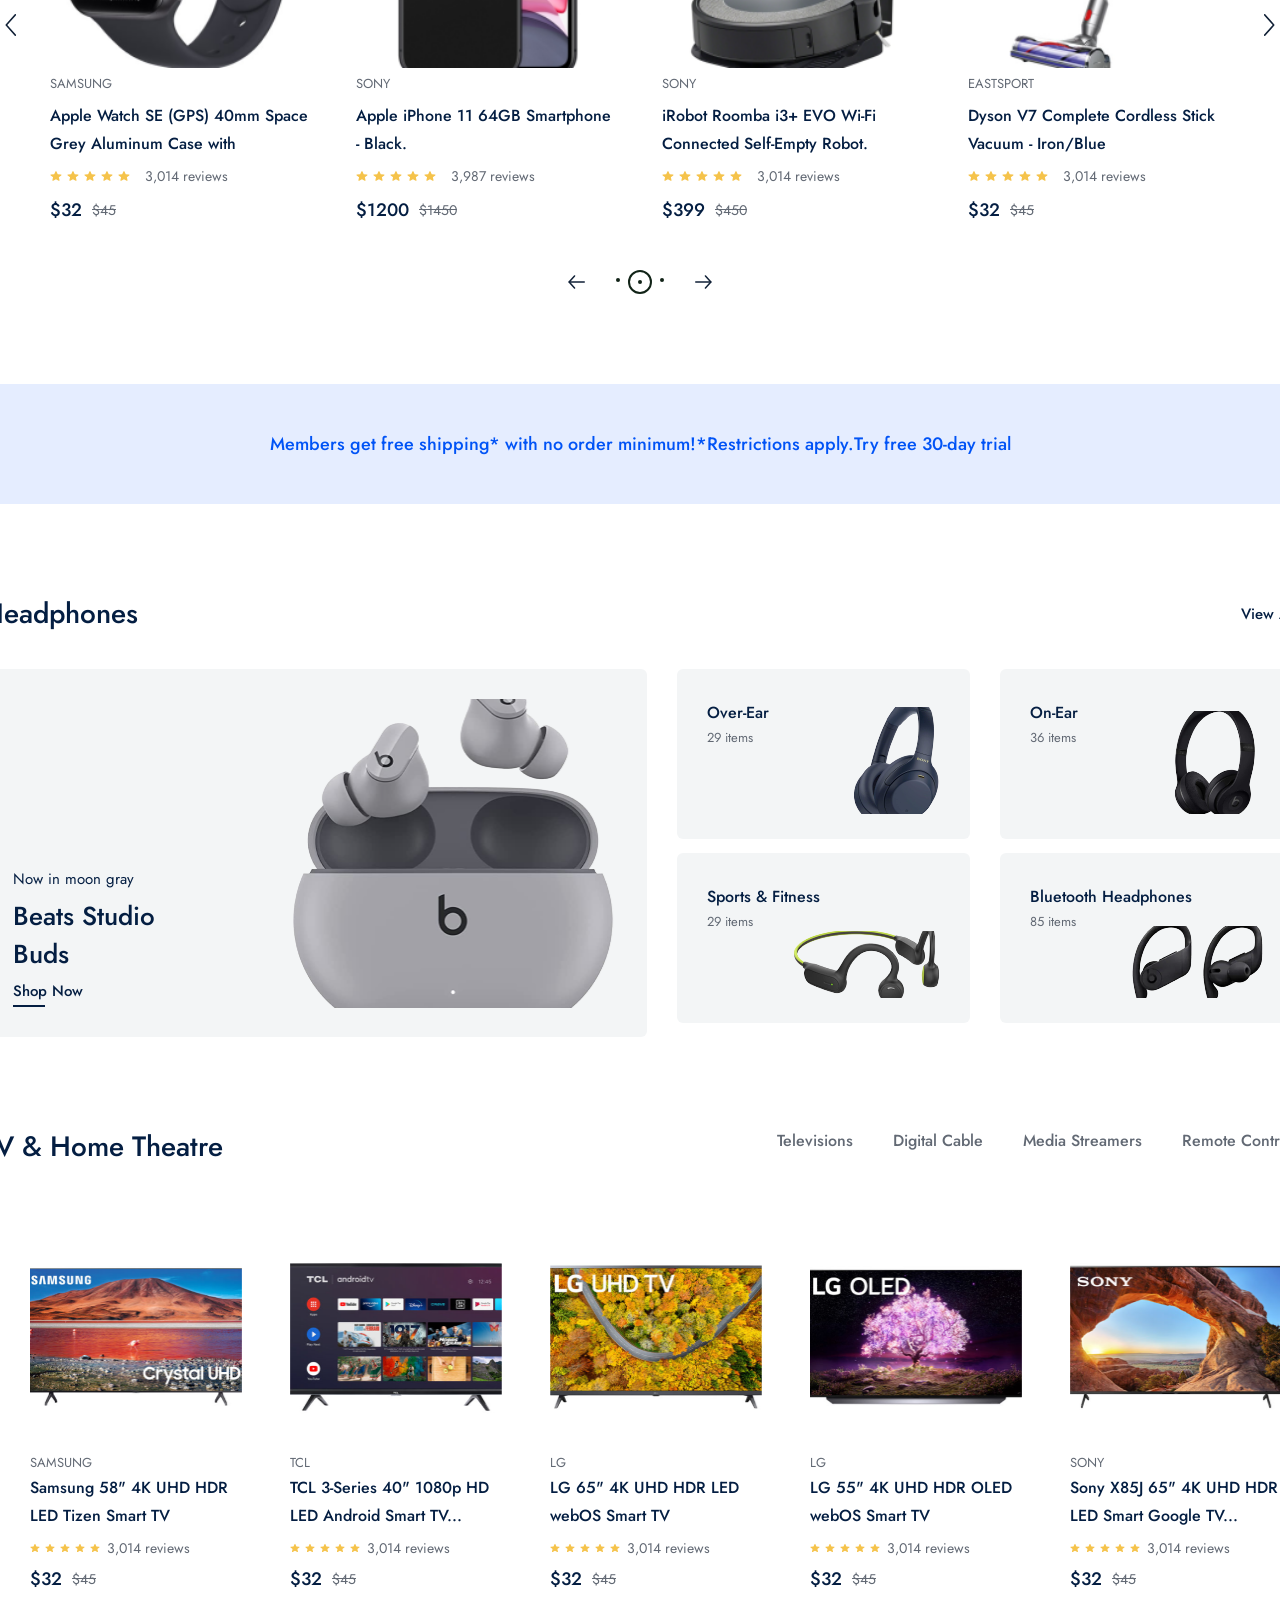
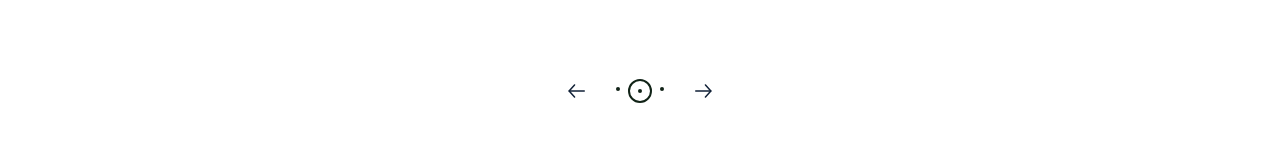
==== commit 158e5f0c: "feat: completed TV section view" ====
--- a/index.html
+++ b/index.html
@@ -447,6 +447,181 @@
           </div>
         </div>
       </div>
+      <div class="tv_frame">
+        <div class="container">
+          <div class="tv_top">
+            <div class="tv_top_left">TV & Home Theatre</div>
+            <div class="tv_top_right">
+              <span>Televisions</span>
+              <span>Digital Cable</span>
+              <span>Media Streamers</span>
+              <span>Remote Controls</span>
+            </div>
+          </div>
+          <div class="tv_wrapper">
+            <div class="next_prev_box">
+              <img src="public/images/icons/next.svg" alt="" />
+            </div>
+            <div class="tv_product_box">
+              <div class="tv_product_info">
+                <img
+                  src="public/images/products/samsung_tv.png"
+                  alt=""
+                  class="product_img"
+                />
+                <div class="tv_text_box">
+                  <span class="tv_title">SAMSUNG</span>
+                  <a href="">
+                    <p class="tv_desc">
+                      Samsung 58" 4K UHD HDR <br />LED Tizen Smart TV
+                    </p>
+                  </a>
+                  <div class="tv_review_box">
+                    <img src="public/images/icons/review.svg" alt="" />
+                    <img src="public/images/icons/review.svg" alt="" />
+                    <img src="public/images/icons/review.svg" alt="" />
+                    <img src="public/images/icons/review.svg" alt="" />
+                    <img src="public/images/icons/review.svg" alt="" />
+                    <span>3,014 reviews</span>
+                  </div>
+                  <div class="tv_price_box">
+                    <strong>$32</strong>
+                    <span>$45</span>
+                  </div>
+                </div>
+              </div>
+              <div class="tv_product_info">
+                <img
+                  src="public/images/products/tcl.png"
+                  alt=""
+                  class="product_img"
+                />
+                <div class="tv_text_box">
+                  <span class="tv_title">TCl</span>
+                  <a href="">
+                    <p class="tv_desc">
+                      TCL 3-Series 40" 1080p HD LED Android Smart TV...
+                    </p>
+                  </a>
+                  <div class="tv_review_box">
+                    <img src="public/images/icons/review.svg" alt="" />
+                    <img src="public/images/icons/review.svg" alt="" />
+                    <img src="public/images/icons/review.svg" alt="" />
+                    <img src="public/images/icons/review.svg" alt="" />
+                    <img src="public/images/icons/review.svg" alt="" />
+                    <span>3,014 reviews</span>
+                  </div>
+                  <div class="tv_price_box">
+                    <strong>$32</strong>
+                    <span>$45</span>
+                  </div>
+                </div>
+              </div>
+              <div class="tv_product_info">
+                <img
+                  src="public/images/products/LG-UHD.png"
+                  alt=""
+                  class="product_img"
+                />
+                <div class="tv_text_box">
+                  <span class="tv_title">LG</span>
+                  <a href="">
+                    <p class="tv_desc">LG 65" 4K UHD HDR LED webOS Smart TV</p>
+                  </a>
+                  <div class="tv_review_box">
+                    <img src="public/images/icons/review.svg" alt="" />
+                    <img src="public/images/icons/review.svg" alt="" />
+                    <img src="public/images/icons/review.svg" alt="" />
+                    <img src="public/images/icons/review.svg" alt="" />
+                    <img src="public/images/icons/review.svg" alt="" />
+                    <span>3,014 reviews</span>
+                  </div>
+                  <div class="tv_price_box">
+                    <strong>$32</strong>
+                    <span>$45</span>
+                  </div>
+                </div>
+              </div>
+              <div class="tv_product_info">
+                <img
+                  src="public/images/products/LG-OLED.png"
+                  alt=""
+                  class="product_img"
+                />
+                <div class="tv_text_box">
+                  <span class="tv_title">LG</span>
+                  <a href="">
+                    <p class="tv_desc">LG 55" 4K UHD HDR OLED webOS Smart TV</p>
+                  </a>
+                  <div class="tv_review_box">
+                    <img src="public/images/icons/review.svg" alt="" />
+                    <img src="public/images/icons/review.svg" alt="" />
+                    <img src="public/images/icons/review.svg" alt="" />
+                    <img src="public/images/icons/review.svg" alt="" />
+                    <img src="public/images/icons/review.svg" alt="" />
+                    <span>3,014 reviews</span>
+                  </div>
+                  <div class="tv_price_box">
+                    <strong>$32</strong>
+                    <span>$45</span>
+                  </div>
+                </div>
+              </div>
+              <div class="tv_product_info">
+                <img
+                  src="public/images/products/SONY-TV.png"
+                  alt=""
+                  class="product_img"
+                />
+                <div class="tv_text_box">
+                  <span class="tv_title">SONY</span>
+                  <a href="">
+                    <p class="tv_desc">
+                      Sony X85J 65" 4K UHD HDR LED Smart Google TV...
+                    </p>
+                  </a>
+                  <div class="tv_review_box">
+                    <img src="public/images/icons/review.svg" alt="" />
+                    <img src="public/images/icons/review.svg" alt="" />
+                    <img src="public/images/icons/review.svg" alt="" />
+                    <img src="public/images/icons/review.svg" alt="" />
+                    <img src="public/images/icons/review.svg" alt="" />
+                    <span>3,014 reviews</span>
+                  </div>
+                  <div class="tv_price_box">
+                    <strong>$32</strong>
+                    <span>$45</span>
+                  </div>
+                </div>
+              </div>
+            </div>
+            <div class="next_prev_box" style="transform: scaleX(-1)">
+              <img src="public/images/icons/next.svg" alt="" />
+            </div>
+          </div>
+          <div class="pagionation_box">
+            <div class="pagination_main">
+              <img src="public/images/icons/arrow-prev_next.svg" alt="" />
+              <div class="pagination_dot">
+                <div class="dot">
+                  <div></div>
+                </div>
+                <div class="dot active">
+                  <div></div>
+                </div>
+                <div class="dot">
+                  <div></div>
+                </div>
+              </div>
+              <img
+                src="public/images/icons/arrow-prev_next.svg"
+                alt=""
+                style="transform: scaleX(-1)"
+              />
+            </div>
+          </div>
+        </div>
+      </div>
     </div>
   </body>
 </html>
--- a/public/css/home.css
+++ b/public/css/home.css
@@ -99,6 +99,16 @@
   background: rgba(4, 30, 66, 1);
 }
 
+.container .next_prev_box {
+  width: 25px;
+}
+
+.container .next_prev_box img {
+  position: absolute;
+  top: 50%;
+  cursor: pointer;
+}
+
 /* HEADER */
 
 .header_frame {
@@ -422,16 +432,6 @@
   display: flex;
   flex-direction: row;
   justify-content: space-between;
-}
-
-.selling_product_frame .product_wrapper .next_prev_box {
-  width: 25px;
-}
-
-.selling_product_frame .next_prev_box img {
-  position: absolute;
-  top: 50%;
-  cursor: pointer;
 }
 
 .selling_product_frame .product_wrapper .product_boxes {
@@ -653,7 +653,7 @@
   flex-direction: column;
 }
 
-.container .spec_product_wrapper {
+.spec_product_frame .container .spec_product_wrapper {
   position: relative;
   margin-top: 35px;
   width: 100%;
@@ -663,7 +663,7 @@
   flex-direction: row;
 }
 
-.spec_product_wrapper .big_product_box {
+.spec_product_frame .spec_product_wrapper .big_product_box {
   position: relative;
   padding: 30px;
   box-sizing: border-box;
@@ -676,14 +676,14 @@
   background: rgba(243, 245, 246, 1);
 }
 
-.big_product_box .big_product_content {
+.spec_product_frame .big_product_box .big_product_content {
   width: 160px;
   display: flex;
   flex-direction: column;
   justify-content: flex-end;
 }
 
-.big_product_content span {
+.spec_product_frame .big_product_content span {
   color: rgba(4, 30, 66, 1);
 
   font-family: Jost;
@@ -693,7 +693,7 @@
   line-height: 22px;
 }
 
-.big_product_content p {
+.spec_product_frame .big_product_content p {
   margin: 7px 0;
   color: rgba(4, 30, 66, 1);
 
@@ -704,7 +704,7 @@
   line-height: 38px;
 }
 
-.big_product_content a {
+.spec_product_frame .big_product_content a {
   color: rgba(4, 30, 66, 1);
 
   font-family: Jost;
@@ -714,14 +714,14 @@
   line-height: 22px;
 }
 
-.big_product_box img {
+.spec_product_frame .big_product_box img {
   position: absolute;
   width: 322px;
   height: 309px;
   right: 5%;
 }
 
-.spec_product_wrapper .small_product_wrapper {
+.spec_product_frame .spec_product_wrapper .small_product_wrapper {
   margin-left: 30px;
   width: 620px;
   height: 368px;
@@ -731,7 +731,7 @@
   flex-wrap: wrap;
 }
 
-.small_product_wrapper .small_product_box {
+.spec_product_frame .small_product_wrapper .small_product_box {
   position: relative;
   padding: 30px;
   box-sizing: border-box;
@@ -745,16 +745,16 @@
   background: rgba(243, 245, 246, 1);
 }
 
-.small_product_box:nth-child(odd) {
+.spec_product_frame .small_product_box:nth-child(odd) {
   margin-right: 30px;
 }
 
-.small_product_box .small_product_content {
-  display: flex;
-  flex-direction: column;
-}
-
-.small_product_content strong {
+.spec_product_frame .small_product_box .small_product_content {
+  display: flex;
+  flex-direction: column;
+}
+
+.spec_product_frame .small_product_content strong {
   color: rgba(4, 30, 66, 1);
 
   font-family: Jost;
@@ -764,7 +764,7 @@
   line-height: 28px;
 }
 
-.small_product_content span {
+.spec_product_frame .small_product_content span {
   color: rgba(98, 105, 116, 1);
 
   font-family: Jost;
@@ -774,8 +774,195 @@
   line-height: 22px;
 }
 
-.small_product_box img {
+.spec_product_frame .small_product_box img {
   position: absolute;
   right: 30px;
   bottom: 25px;
 }
+
+/* TV FRAME */
+
+.home_page .tv_frame {
+  position: relative;
+  margin-top: 90px;
+  width: 100%;
+  height: auto;
+
+  display: flex;
+  flex-direction: row;
+  justify-content: center;
+}
+
+.tv_frame .container {
+  flex-direction: column;
+}
+
+.container .tv_top {
+  position: relative;
+  width: 100%;
+  height: auto;
+
+  display: flex;
+  flex-direction: row;
+  justify-content: space-between;
+}
+
+.tv_top .tv_top_left {
+  width: 245px;
+  height: 40px;
+
+  color: rgba(4, 30, 66, 1);
+
+  font-family: Jost;
+  font-style: Medium;
+  font-size: 28px;
+  font-weight: 500;
+  line-height: 40px;
+}
+.tv_top .tv_top_right {
+  width: 523px;
+  height: 28px;
+
+  display: flex;
+  flex-direction: row;
+  justify-content: space-between;
+
+  font-family: Jost;
+  font-style: Medium;
+  font-size: 16px;
+  font-weight: 500;
+  line-height: 28px;
+
+  color: rgba(98, 105, 116, 1);
+}
+
+.tv_top .tv_top_right span:hover {
+  color: rgba(17, 33, 55, 1);
+  border-bottom: 2px solid rgba(17, 33, 55, 1);
+
+  font-family: Jost;
+  font-style: Medium;
+  font-size: 16px;
+  font-weight: 500;
+  line-height: 28px;
+}
+
+.tv_frame .container .tv_wrapper {
+  margin-top: 30px;
+  position: relative;
+  width: 100%;
+  height: auto;
+
+  display: flex;
+  flex-direction: row;
+  /* align-items: center; */
+  justify-content: space-between;
+}
+
+.tv_wrapper .tv_product_box {
+  margin-left: 50px;
+  position: relative;
+  width: 1300px;
+  height: 452px;
+
+  display: flex;
+  flex-direction: row;
+  justify-content: space-between;
+}
+
+.tv_product_box .tv_product_info {
+  margin-top: 25px;
+  width: 260px;
+  height: 100%;
+
+  display: flex;
+  flex-direction: column;
+}
+
+.tv_product_info .product_img {
+  width: 212px;
+  height: 230px;
+
+  display: flex;
+  flex-direction: row;
+  justify-content: center;
+  align-items: center;
+}
+
+.tv_text_box .tv_title {
+  color: rgba(98, 105, 116, 1);
+
+  font-family: Jost;
+  font-style: Regular;
+  font-size: 13px;
+  font-weight: 400;
+  line-height: 22px;
+  text-transform: uppercase;
+}
+
+.tv_text_box .tv_desc {
+  width: 230px;
+  color: rgba(4, 30, 66, 1);
+
+  font-family: Jost;
+  font-style: Medium;
+  font-size: 16px;
+  font-weight: 500;
+  line-height: 28px;
+}
+
+.tv_text_box .tv_review_box {
+  display: flex;
+  flex-direction: row;
+  align-items: center;
+}
+
+.tv_text_box .tv_review_box img {
+  margin-right: 5px;
+  width: 10px;
+  height: 12px;
+}
+
+.tv_text_box .tv_review_box span {
+  margin: 7px 0 7px 2px;
+  width: 83px;
+  height: 22px;
+  color: rgba(98, 105, 116, 1);
+
+  display: flex;
+  align-items: center;
+
+  font-family: Jost;
+  font-style: Regular;
+  font-size: 14px;
+  font-weight: 400;
+  line-height: 22px;
+}
+
+.tv_text_box .tv_price_box {
+  display: flex;
+  flex-direction: row;
+  align-items: center;
+}
+
+.tv_price_box strong {
+  margin-right: 10px;
+  color: rgba(4, 30, 66, 1);
+
+  font-family: Jost;
+  font-style: Medium;
+  font-size: 18px;
+  font-weight: 500;
+  line-height: 26px;
+}
+
+.tv_price_box span {
+  color: rgba(98, 105, 116, 1);
+
+  font-family: Jost;
+  font-style: Regular;
+  font-size: 14px;
+  font-weight: 400;
+  line-height: 22px;
+  text-decoration-line: line-through;
+}
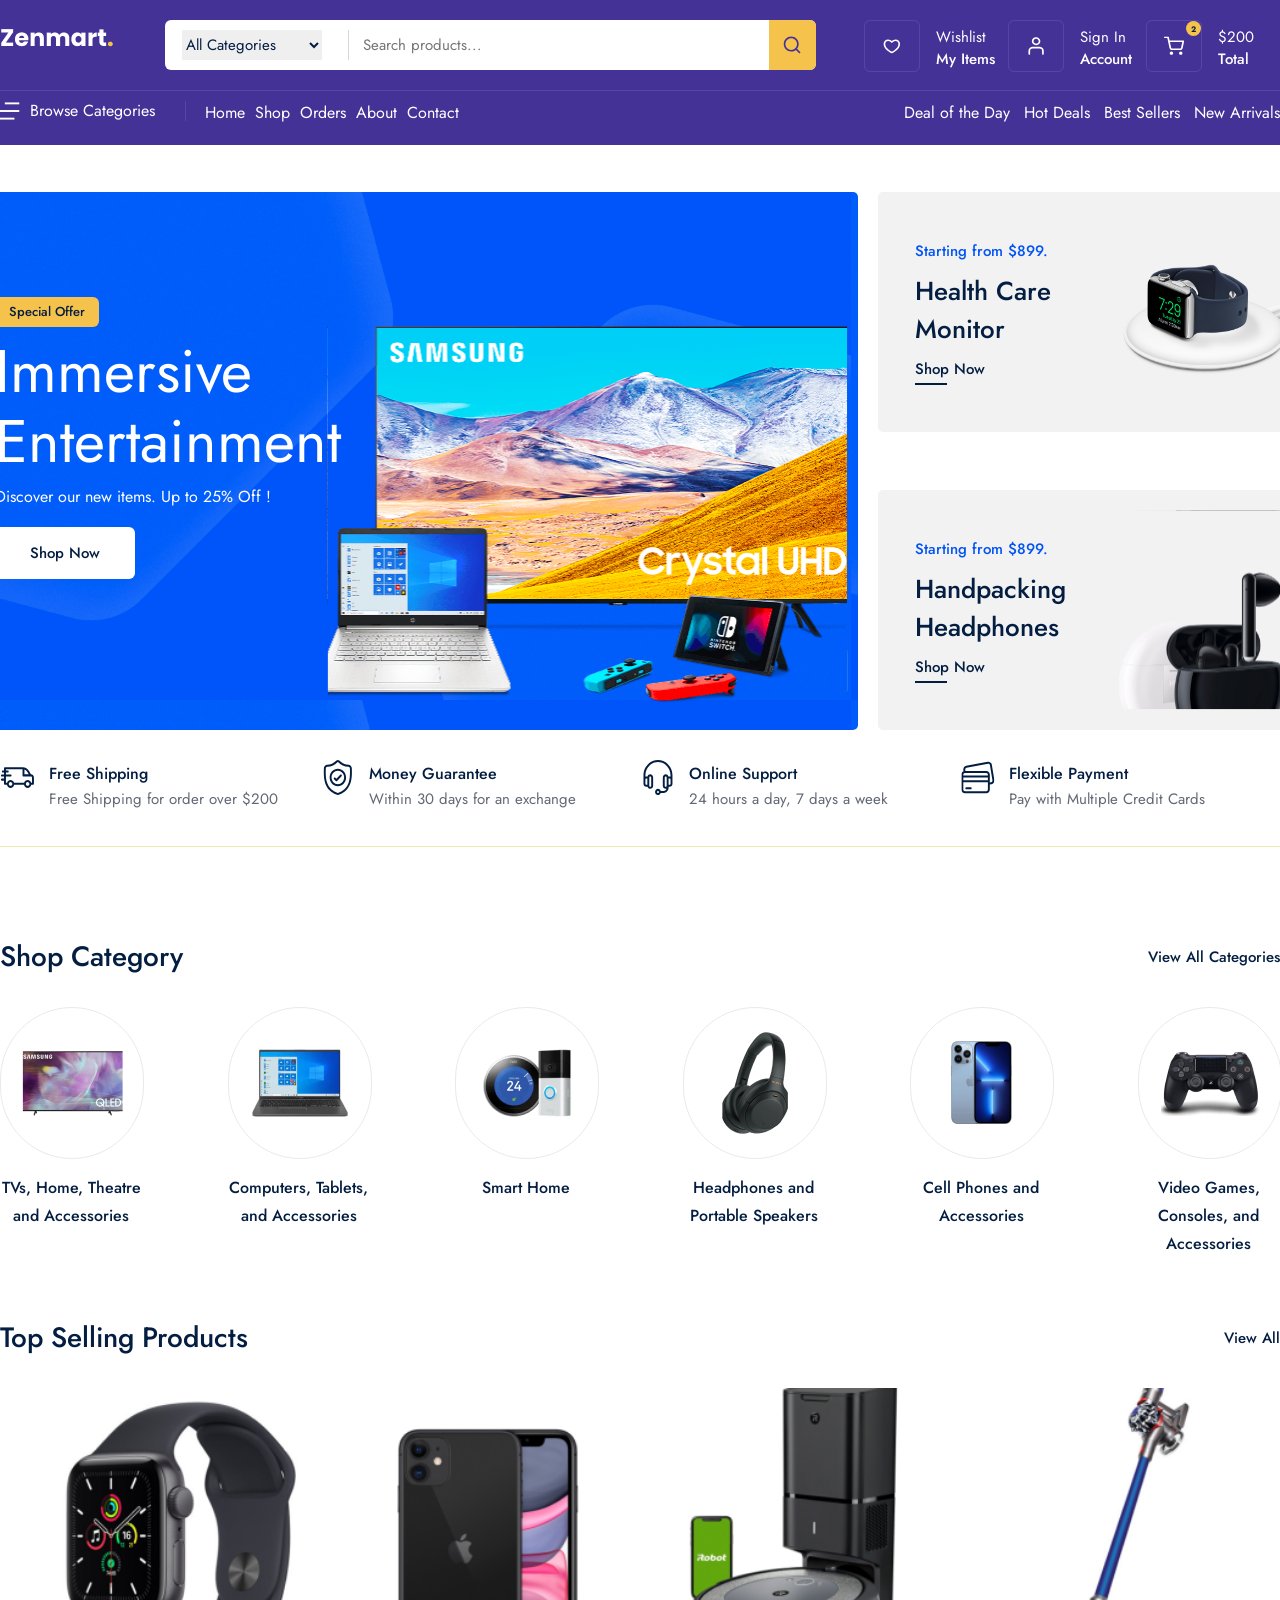
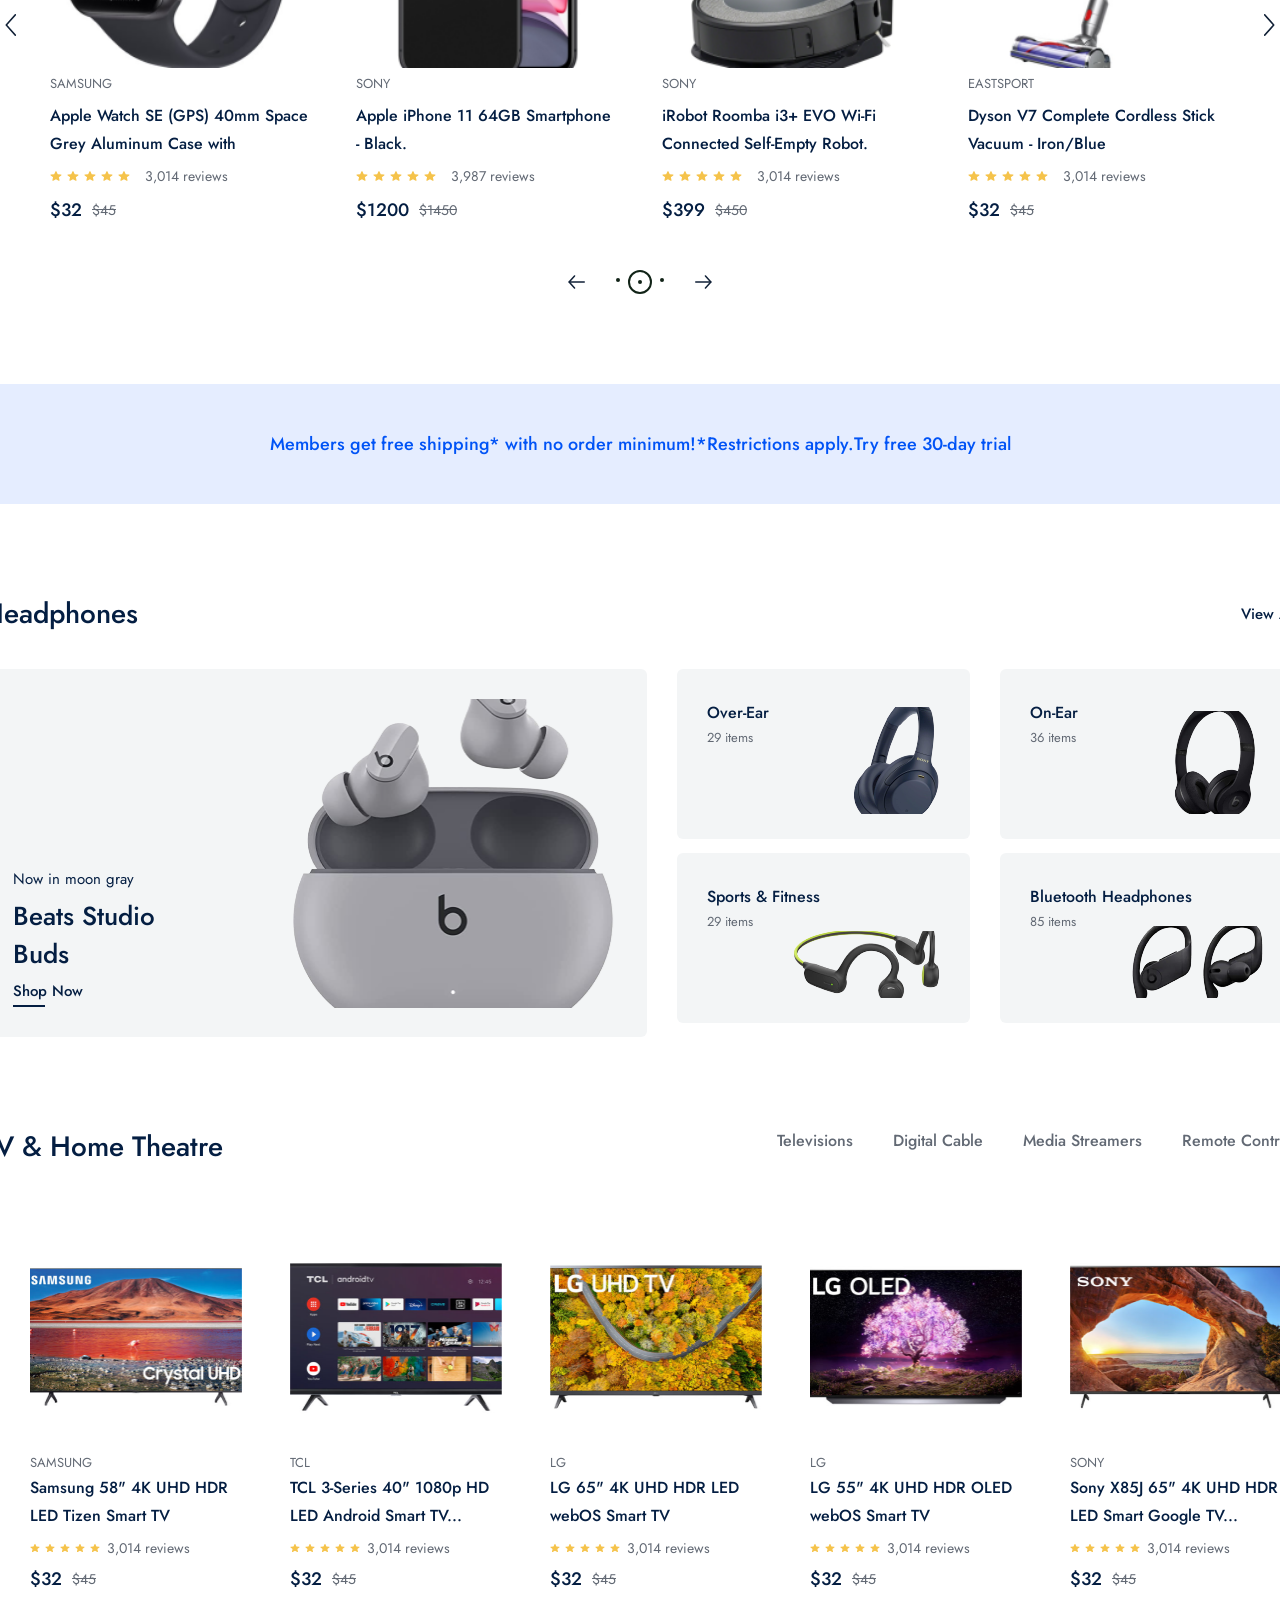
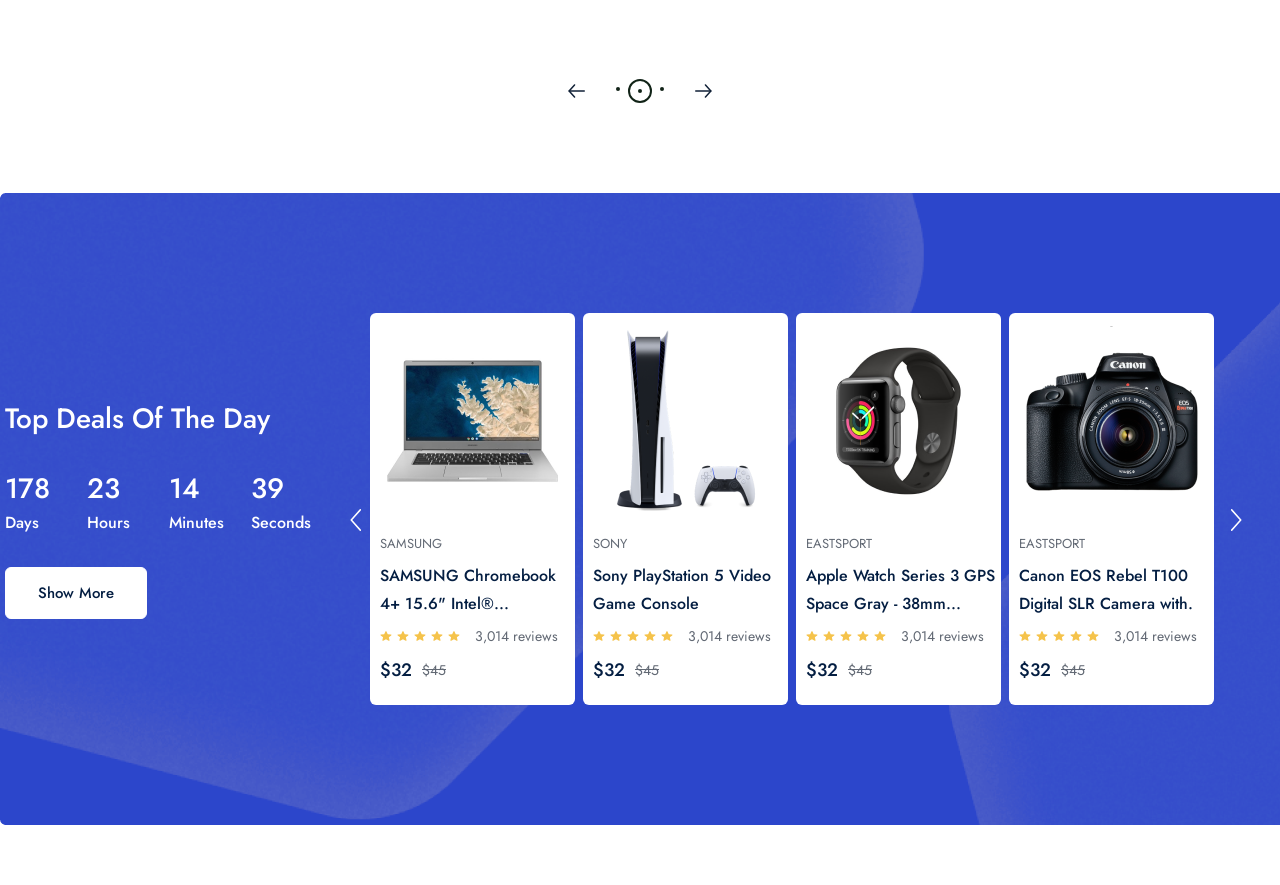
==== commit 479e3bb1: "feat: completed event section view" ====
--- a/index.html
+++ b/index.html
@@ -622,6 +622,167 @@
           </div>
         </div>
       </div>
+
+      <div class="event_frame">
+        <div class="container">
+          <div class="event_content_box">
+            <span class="event_title">Top Deals Of The Day</span>
+            <div class="timer_wrapper">
+              <div class="timer_box">
+                <strong>178</strong>
+                <span>Days</span>
+              </div>
+              <div class="timer_box">
+                <strong>23</strong>
+                <span>Hours</span>
+              </div>
+              <div class="timer_box">
+                <strong>14</strong>
+                <span>Minutes</span>
+              </div>
+              <div class="timer_box">
+                <strong>39</strong>
+                <span>Seconds</span>
+              </div>
+            </div>
+            <a href="">Show More</a>
+          </div>
+          <div class="event_product_wrapper">
+            <div class="next_prev_box">
+              <img
+                src="public/images/icons/next.svg"
+                alt=""
+                class="white_svg"
+              />
+            </div>
+            <div class="event_product_boxes">
+              <div class="event_product_box">
+                <div class="event_product_img">
+                  <a href="">
+                    <img
+                      src="public/images/products/sony_notebook.png"
+                      alt=""
+                    />
+                  </a>
+                </div>
+                <div class="product_content_box" style="padding: 0 0 0 10px">
+                  <span class="product_title">Samsung</span>
+                  <a href="">
+                    <a href="">
+                      <p class="product_desc">
+                        SAMSUNG Chromebook 4+ 15.6" Intel®...
+                      </p>
+                    </a>
+                  </a>
+                  <div class="review_box">
+                    <img src="public/images/icons/review.svg" alt="" />
+                    <img src="public/images/icons/review.svg" alt="" />
+                    <img src="public/images/icons/review.svg" alt="" />
+                    <img src="public/images/icons/review.svg" alt="" />
+                    <img src="public/images/icons/review.svg" alt="" />
+                    <span>3,014 reviews</span>
+                  </div>
+                  <div class="price_box">
+                    <strong>$32</strong>
+                    <span>$45</span>
+                  </div>
+                </div>
+              </div>
+              <div class="event_product_box">
+                <div class="event_product_img">
+                  <a href="">
+                    <img
+                      src="public/images/products/sony_playstation.png"
+                      alt=""
+                    />
+                  </a>
+                </div>
+                <div class="product_content_box" style="padding: 0 0 0 10px">
+                  <span class="product_title">SONY</span>
+                  <a href="">
+                    <p class="product_desc">
+                      Sony PlayStation 5 Video Game Console
+                    </p>
+                  </a>
+                  <div class="review_box">
+                    <img src="public/images/icons/review.svg" alt="" />
+                    <img src="public/images/icons/review.svg" alt="" />
+                    <img src="public/images/icons/review.svg" alt="" />
+                    <img src="public/images/icons/review.svg" alt="" />
+                    <img src="public/images/icons/review.svg" alt="" />
+                    <span>3,014 reviews</span>
+                  </div>
+                  <div class="price_box">
+                    <strong>$32</strong>
+                    <span>$45</span>
+                  </div>
+                </div>
+              </div>
+              <div class="event_product_box">
+                <div class="event_product_img">
+                  <a href="">
+                    <img src="public/images/products/apple_watch.png" alt="" />
+                  </a>
+                </div>
+                <div class="product_content_box" style="padding: 0 0 0 10px">
+                  <span class="product_title">EASTSPORT</span>
+                  <a href="">
+                    <p class="product_desc">
+                      Apple Watch Series 3 GPS Space Gray - 38mm...
+                    </p>
+                  </a>
+                  <div class="review_box">
+                    <img src="public/images/icons/review.svg" alt="" />
+                    <img src="public/images/icons/review.svg" alt="" />
+                    <img src="public/images/icons/review.svg" alt="" />
+                    <img src="public/images/icons/review.svg" alt="" />
+                    <img src="public/images/icons/review.svg" alt="" />
+                    <span>3,014 reviews</span>
+                  </div>
+                  <div class="price_box">
+                    <strong>$32</strong>
+                    <span>$45</span>
+                  </div>
+                </div>
+              </div>
+              <div class="event_product_box">
+                <div class="event_product_img">
+                  <a href="">
+                    <img src="public/images/products/canon_camera.png" alt="" />
+                  </a>
+                </div>
+                <div class="product_content_box" style="padding: 0 0 0 10px">
+                  <span class="product_title">EASTSPORT</span>
+                  <a href="">
+                    <p class="product_desc">
+                      Canon EOS Rebel T100 Digital SLR Camera with.
+                    </p>
+                  </a>
+                  <div class="review_box">
+                    <img src="public/images/icons/review.svg" alt="" />
+                    <img src="public/images/icons/review.svg" alt="" />
+                    <img src="public/images/icons/review.svg" alt="" />
+                    <img src="public/images/icons/review.svg" alt="" />
+                    <img src="public/images/icons/review.svg" alt="" />
+                    <span>3,014 reviews</span>
+                  </div>
+                  <div class="price_box">
+                    <strong>$32</strong>
+                    <span>$45</span>
+                  </div>
+                </div>
+              </div>
+            </div>
+            <div class="next_prev_box" style="transform: scaleX(-1)">
+              <img
+                src="public/images/icons/next.svg"
+                alt=""
+                class="white_svg"
+              />
+            </div>
+          </div>
+        </div>
+      </div>
     </div>
   </body>
 </html>
--- a/public/css/home.css
+++ b/public/css/home.css
@@ -2,6 +2,10 @@
   padding-bottom: 60px;
   display: flex;
   flex-direction: column;
+}
+
+.white_svg {
+  filter: brightness(0) invert(1);
 }
 
 .container .category_top {
@@ -99,6 +103,84 @@
   background: rgba(4, 30, 66, 1);
 }
 
+.container .product_content_box {
+  padding: 5px 22px;
+  width: 100%;
+  height: auto;
+  box-sizing: border-box;
+}
+
+.container .product_content_box .product_title {
+  color: rgb(98, 105, 116);
+  font-family: Jost;
+  font-style: Regular;
+  font-size: 13px;
+  font-weight: 400;
+  line-height: 22px;
+  text-transform: uppercase;
+}
+
+.container .product_content_box .product_desc {
+  margin-top: 7px;
+  height: 56px;
+  color: rgba(4, 30, 66, 1);
+  font-family: Jost;
+  font-style: Medium;
+  font-size: 16px;
+  font-weight: 500;
+  line-height: 28px;
+  overflow: hidden;
+}
+
+.container .product_content_box .review_box {
+  margin-top: 7px;
+  display: flex;
+  flex-direction: row;
+  align-items: center;
+}
+
+.container .review_box img {
+  margin-right: 5px;
+}
+
+.container .review_box span {
+  margin-left: 10px;
+  color: rgba(98, 105, 116, 1);
+  font-family: Jost;
+  font-style: Regular;
+  font-size: 14px;
+  font-weight: 400;
+  line-height: 22px;
+}
+
+.container .product_content_box .price_box {
+  margin-top: 10px;
+  display: flex;
+  flex-direction: row;
+  align-items: center;
+}
+
+.container .price_box strong {
+  color: rgba(4, 30, 66, 1);
+  font-family: Jost;
+  font-style: Medium;
+  font-size: 18px;
+  font-weight: 500;
+  line-height: 26px;
+}
+
+.container .price_box span {
+  margin-left: 10px;
+  color: rgba(98, 105, 116, 1);
+  font-family: Jost;
+  font-style: Regular;
+  font-size: 14px;
+  font-weight: 400;
+  line-height: 22px;
+  text-align: left;
+  text-decoration-line: line-through;
+}
+
 .container .next_prev_box {
   width: 25px;
 }
@@ -797,7 +879,7 @@
   flex-direction: column;
 }
 
-.container .tv_top {
+.tv_frame .container .tv_top {
   position: relative;
   width: 100%;
   height: auto;
@@ -807,7 +889,7 @@
   justify-content: space-between;
 }
 
-.tv_top .tv_top_left {
+.tv_frame .tv_top .tv_top_left {
   width: 245px;
   height: 40px;
 
@@ -819,7 +901,7 @@
   font-weight: 500;
   line-height: 40px;
 }
-.tv_top .tv_top_right {
+.tv_frame .tv_top .tv_top_right {
   width: 523px;
   height: 28px;
 
@@ -836,7 +918,7 @@
   color: rgba(98, 105, 116, 1);
 }
 
-.tv_top .tv_top_right span:hover {
+.tv_frame .tv_top .tv_top_right span:hover {
   color: rgba(17, 33, 55, 1);
   border-bottom: 2px solid rgba(17, 33, 55, 1);
 
@@ -859,7 +941,7 @@
   justify-content: space-between;
 }
 
-.tv_wrapper .tv_product_box {
+.tv_frame .tv_wrapper .tv_product_box {
   margin-left: 50px;
   position: relative;
   width: 1300px;
@@ -870,7 +952,7 @@
   justify-content: space-between;
 }
 
-.tv_product_box .tv_product_info {
+.tv_frame .tv_product_box .tv_product_info {
   margin-top: 25px;
   width: 260px;
   height: 100%;
@@ -879,7 +961,7 @@
   flex-direction: column;
 }
 
-.tv_product_info .product_img {
+.tv_frame .tv_product_info .product_img {
   width: 212px;
   height: 230px;
 
@@ -889,7 +971,7 @@
   align-items: center;
 }
 
-.tv_text_box .tv_title {
+.tv_frame .tv_text_box .tv_title {
   color: rgba(98, 105, 116, 1);
 
   font-family: Jost;
@@ -900,7 +982,7 @@
   text-transform: uppercase;
 }
 
-.tv_text_box .tv_desc {
+.tv_frame .tv_text_box .tv_desc {
   width: 230px;
   color: rgba(4, 30, 66, 1);
 
@@ -911,19 +993,19 @@
   line-height: 28px;
 }
 
-.tv_text_box .tv_review_box {
-  display: flex;
-  flex-direction: row;
-  align-items: center;
-}
-
-.tv_text_box .tv_review_box img {
+.tv_frame .tv_text_box .tv_review_box {
+  display: flex;
+  flex-direction: row;
+  align-items: center;
+}
+
+.tv_frame .tv_text_box .tv_review_box img {
   margin-right: 5px;
   width: 10px;
   height: 12px;
 }
 
-.tv_text_box .tv_review_box span {
+.tv_frame .tv_text_box .tv_review_box span {
   margin: 7px 0 7px 2px;
   width: 83px;
   height: 22px;
@@ -939,13 +1021,13 @@
   line-height: 22px;
 }
 
-.tv_text_box .tv_price_box {
-  display: flex;
-  flex-direction: row;
-  align-items: center;
-}
-
-.tv_price_box strong {
+.tv_frame .tv_text_box .tv_price_box {
+  display: flex;
+  flex-direction: row;
+  align-items: center;
+}
+
+.tv_frame .tv_price_box strong {
   margin-right: 10px;
   color: rgba(4, 30, 66, 1);
 
@@ -956,7 +1038,7 @@
   line-height: 26px;
 }
 
-.tv_price_box span {
+.tv_frame .tv_price_box span {
   color: rgba(98, 105, 116, 1);
 
   font-family: Jost;
@@ -966,3 +1048,135 @@
   line-height: 22px;
   text-decoration-line: line-through;
 }
+
+/* EVENT */
+
+.home_page .event_frame {
+  position: relative;
+  margin-top: 90px;
+  width: 100%;
+  height: 632px;
+
+  display: flex;
+  flex-direction: row;
+  justify-content: center;
+
+  background-image: url(../images/icons/event_bg.png);
+}
+
+.event_frame .container {
+  flex-direction: row;
+  justify-content: center;
+}
+
+.event_frame .container .event_content_box {
+  width: 340px;
+  height: auto;
+
+  display: flex;
+  flex-direction: column;
+  justify-content: center;
+}
+
+.event_frame .event_content_box .event_title {
+  color: rgba(255, 255, 255, 1);
+
+  font-family: Jost;
+  font-style: Medium;
+  font-size: 28px;
+  font-weight: 500;
+  line-height: 40px;
+  text-transform: capitalize;
+}
+
+.event_frame .event_content_box .timer_wrapper {
+  margin: 30px 0;
+  display: flex;
+  flex-direction: row;
+}
+
+.event_frame .timer_wrapper .timer_box {
+  width: 82px;
+  height: auto;
+
+  display: flex;
+  flex-direction: column;
+}
+
+.event_frame .timer_box strong {
+  color: rgba(255, 255, 255, 1);
+
+  font-family: Jost;
+  font-style: Medium;
+  font-size: 28px;
+  font-weight: 500;
+  line-height: 40px;
+}
+
+.event_frame .timer_box span {
+  color: rgba(255, 255, 255, 1);
+
+  font-family: Jost;
+  font-style: Medium;
+  font-size: 16px;
+  font-weight: 500;
+  line-height: 28px;
+}
+
+.event_frame .event_content_box a {
+  width: 140px;
+  height: 50px;
+
+  display: flex;
+  align-items: center;
+  justify-content: center;
+  text-transform: capitalize;
+
+  border: 1px solid rgba(255, 255, 255, 1);
+  border-radius: 6px;
+  background: rgba(255, 255, 255, 1);
+  color: rgba(4, 30, 66, 1);
+  font-family: Jost;
+  font-style: Medium;
+  font-size: 15px;
+  font-weight: 500;
+  line-height: 22px;
+}
+
+.event_frame .container .event_product_wrapper {
+  width: 930px;
+  height: auto;
+
+  display: flex;
+  flex-direction: row;
+}
+
+.event_product_wrapper .event_product_boxes {
+  position: relative;
+  width: auto;
+  height: auto;
+
+  display: flex;
+  flex-direction: row;
+  align-items: center;
+}
+
+.event_product_boxes .event_product_box {
+  margin-right: 8px;
+  width: 205px;
+  height: 392px;
+
+  display: flex;
+  flex-direction: column;
+  border-radius: 6px;
+  background-color: #ffffff;
+}
+
+.event_product_box .event_product_img {
+  width: 100%;
+  height: 220px;
+
+  display: flex;
+  align-items: center;
+  justify-content: center;
+}
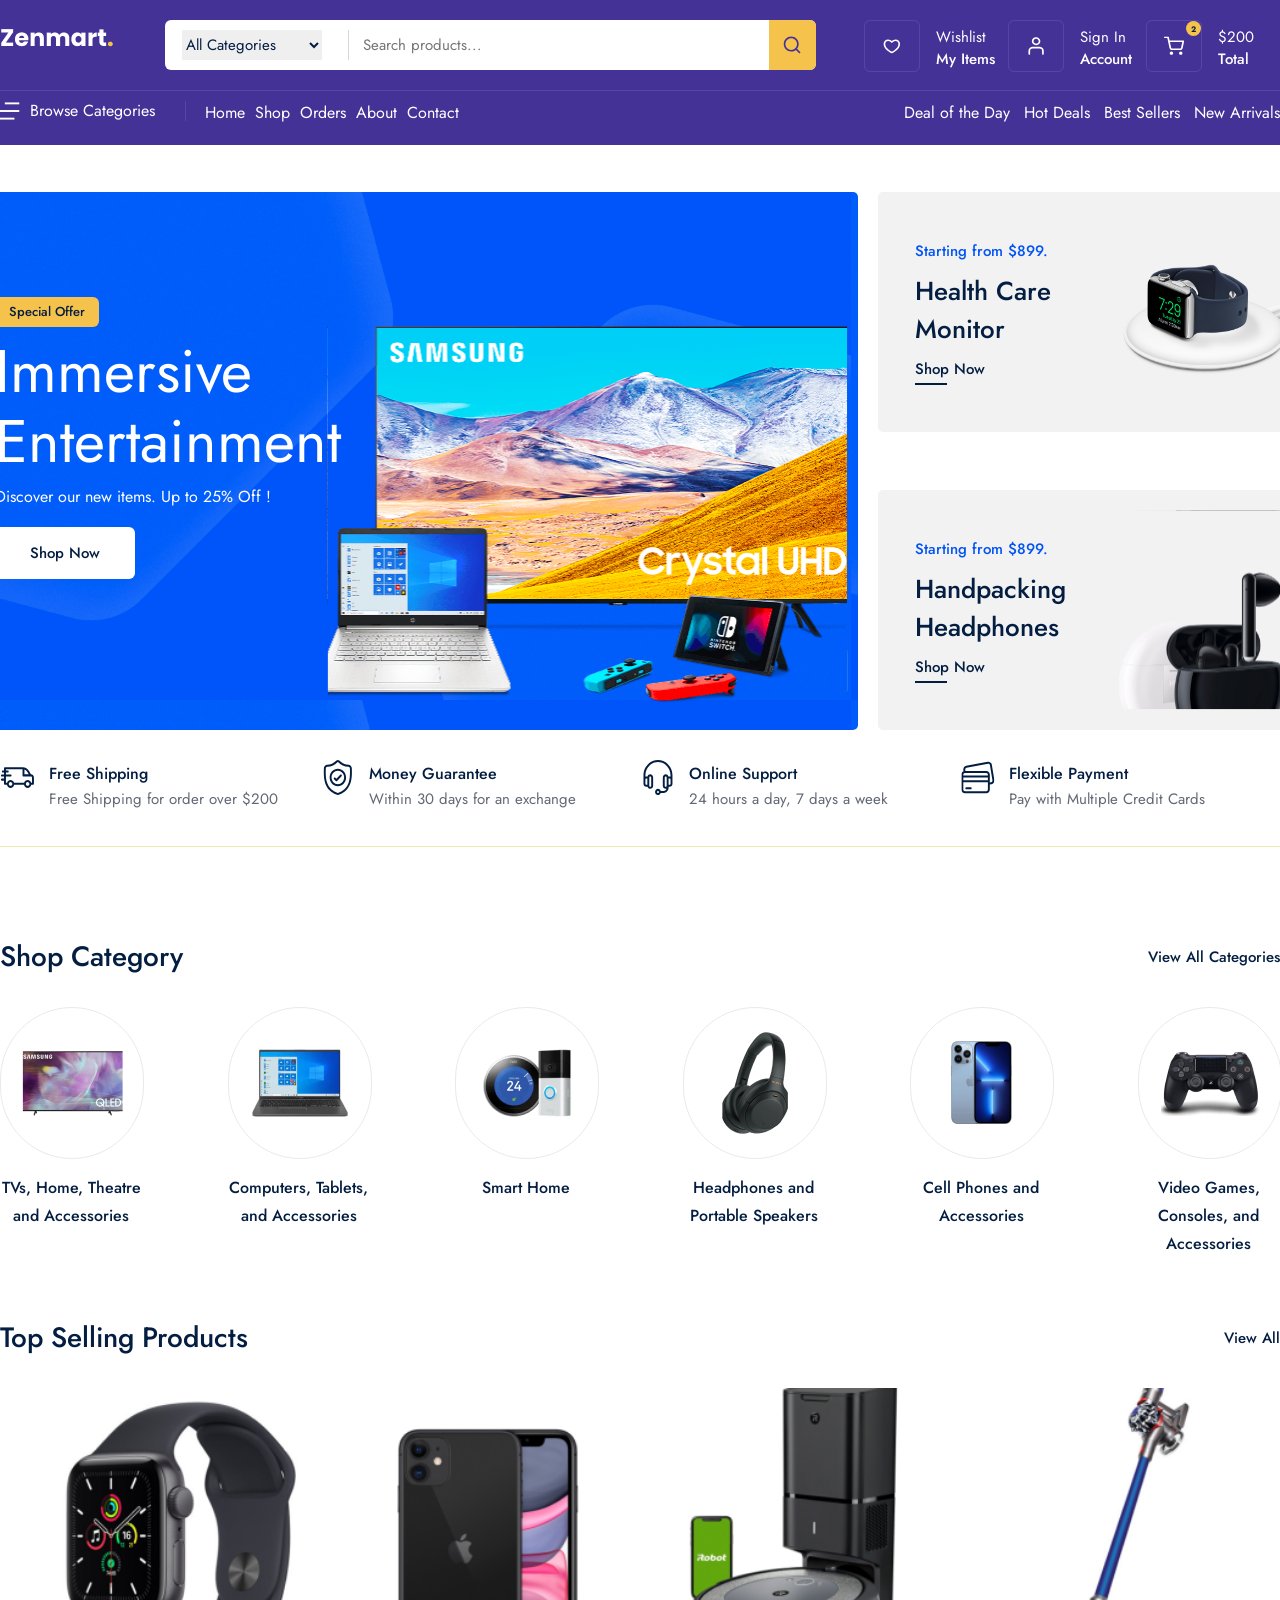
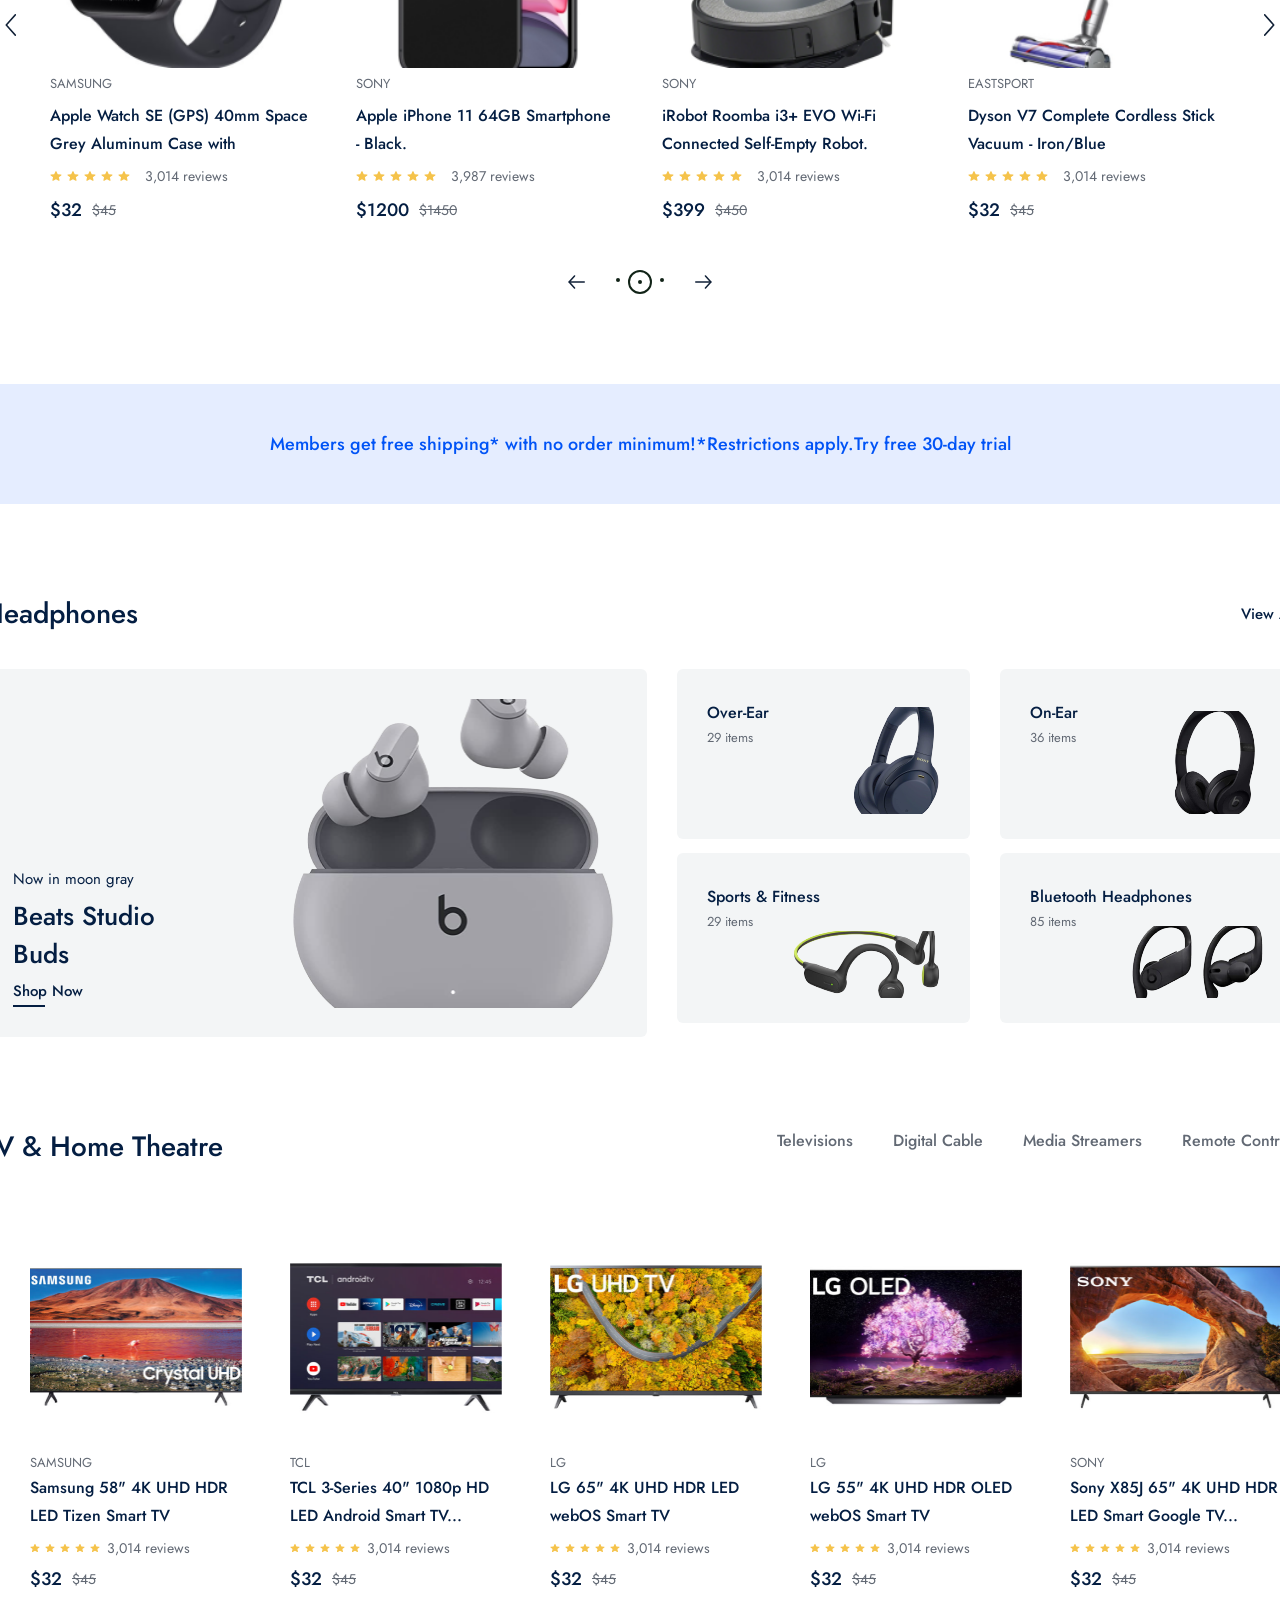
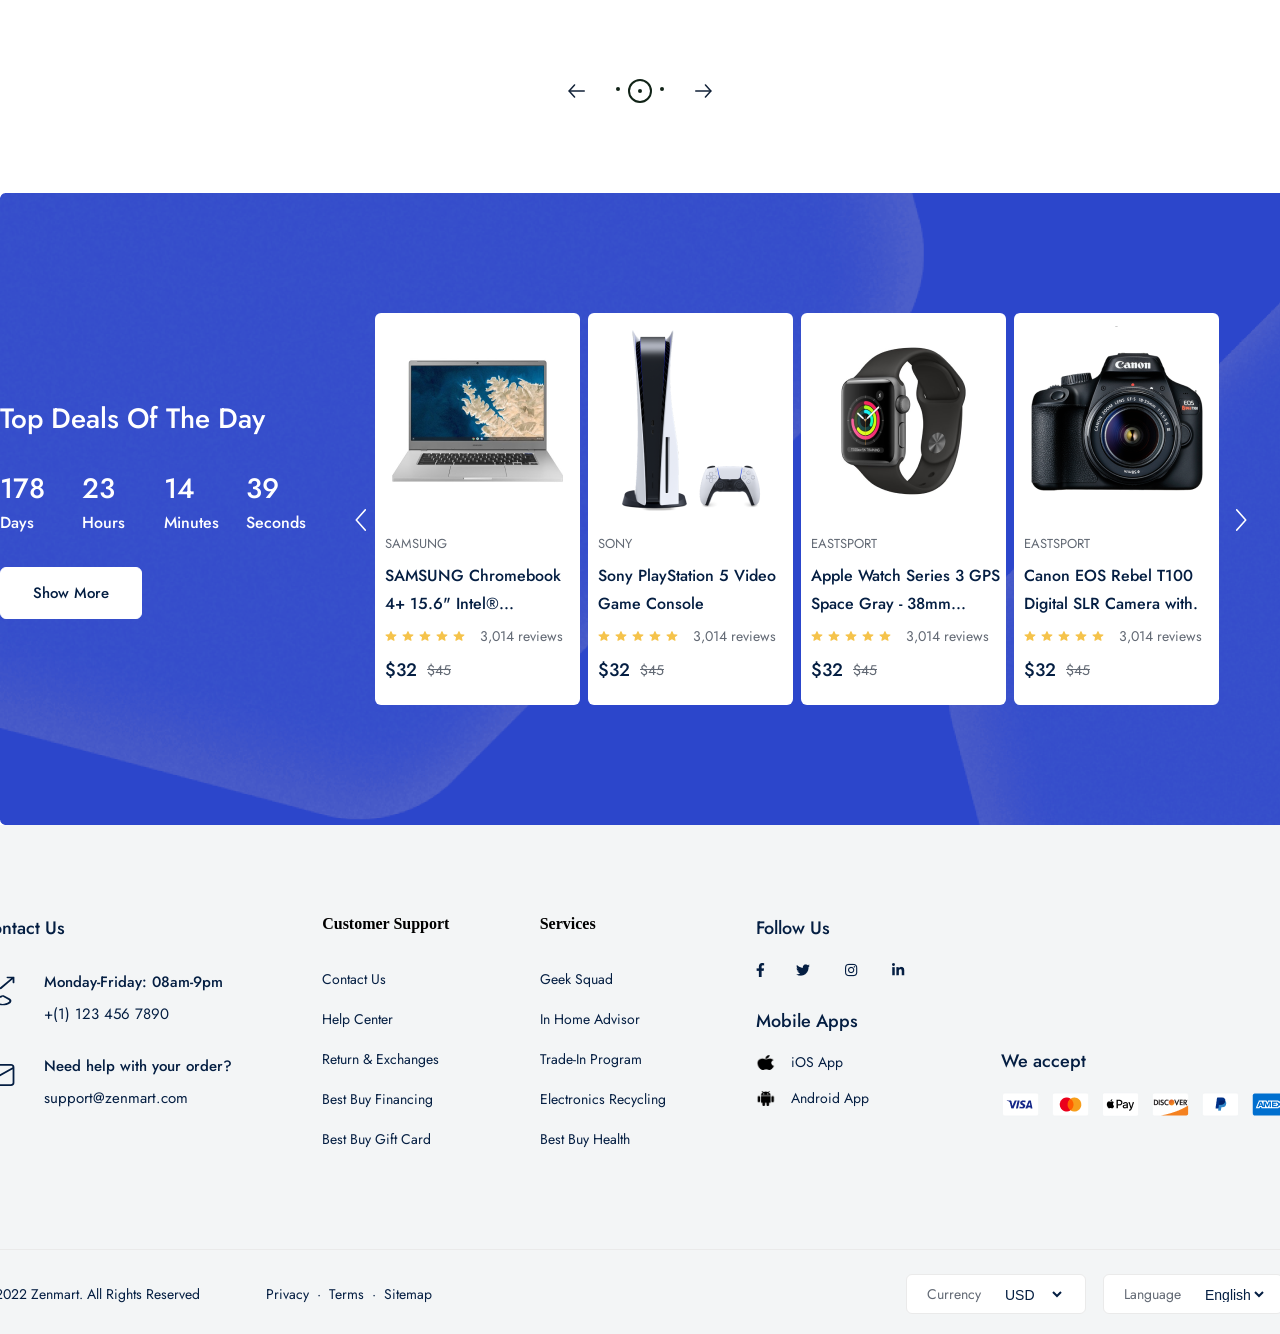
==== commit 0e9d3143: "feat: completed footer section view" ====
--- a/index.html
+++ b/index.html
@@ -783,6 +783,121 @@
           </div>
         </div>
       </div>
+      <div class="footer_frame">
+        <div class="container">
+          <div class="footer_top">
+            <div class="contact_us_boxes">
+              <strong>Contact Us</strong>
+              <div class="contact_us_wrapper">
+                <div class="contact_top">
+                  <img src="public/images/icons/phone-call.svg" alt="" />
+                  <div class="contact_info">
+                    <strong>Monday-Friday: 08am-9pm</strong>
+                    <p>+(1) 123 456 7890</p>
+                  </div>
+                </div>
+              </div>
+              <div class="contact_us_wrapper">
+                <div class="contact_top">
+                  <img src="public/images/icons/email.svg" alt="" />
+                  <div class="contact_info">
+                    <strong>Need help with your order?</strong>
+                    <p>support@zenmart.com</p>
+                  </div>
+                </div>
+              </div>
+            </div>
+            <div class="customer_support_boxes">
+              <strong>Customer Support</strong>
+              <div class="customer_support_types">
+                <a href="">Contact Us</a>
+                <a href="">Help Center</a>
+                <a href="">Return & Exchanges</a>
+                <a href="">Best Buy Financing</a>
+                <a href="">Best Buy Gift Card</a>
+              </div>
+            </div>
+            <div class="customer_support_boxes">
+              <strong>Services</strong>
+              <div class="customer_support_types">
+                <a href="">Geek Squad</a>
+                <a href="">In Home advisor</a>
+                <a href="">Trade-In Program</a>
+                <a href="">Electronics Recycling</a>
+                <a href="">Best Buy Health</a>
+              </div>
+            </div>
+            <div class="mobile_app_boxes">
+              <div class="social_media_boxes">
+                <strong>Follow Us</strong>
+                <div class="social_media_types">
+                  <img src="public/images/icons/facebbok.png" alt="" />
+                  <img src="public/images/icons/twitter.png" alt="" />
+                  <img src="public/images/icons/instagram.png" alt="" />
+                  <img
+                    src="public/images/icons/linkedln.png"
+                    alt=""
+                    style="margin-right: 0"
+                  />
+                </div>
+              </div>
+              <div class="app_version">
+                <strong>Mobile Apps</strong>
+                <div class="phone_types">
+                  <div class="ios_or_android">
+                    <img src="public/images/icons/apple_icon.png" alt="" />
+                    <span>iOS App</span>
+                  </div>
+                  <div class="ios_or_android">
+                    <img src="public/images/icons/android_icon.png" alt="" />
+                    <span>Android App</span>
+                  </div>
+                </div>
+              </div>
+            </div>
+            <div class="card_boxes">
+              <strong>We accept</strong>
+              <div>
+                <img src="public/images/icons/visa.png" alt="" />
+                <img src="public/images/icons/master_card.png" alt="" />
+                <img src="public/images/icons/apple_pay.png" alt="" />
+                <img src="public/images/icons/dicvover.png" alt="" />
+                <img src="public/images/icons/paypal.png" alt="" />
+                <img src="public/images/icons/amex.png" alt="" />
+              </div>
+            </div>
+          </div>
+          <div class="footer_wrapper">
+            <div class="footer_wrapper_left">
+              <span>© 2022 Zenmart. All Rights Reserved</span>
+              <div class="rules_info">
+                <p>Privacy</p>
+                <p>&middot</p>
+                <p>Terms</p>
+                <p>&middot</p>
+                <p>Sitemap</p>
+              </div>
+            </div>
+            <div class="footer_wrapper_right">
+              <div class="footer_select_box">
+                <span>Currency </span>
+                <select name="" id="">
+                  <option value="" selected>USD</option>
+                  <option value="">UZS</option>
+                </select>
+              </div>
+              <div class="footer_select_box">
+                <span>Language </span>
+                <select name="" id="">
+                  <option value="" selected>English</option>
+                  <option value="">Uzbek</option>
+                </select>
+              </div>
+              <div class="option_language"></div>
+            </div>
+          </div>
+        </div>
+      </div>
     </div>
   </body>
 </html>
--- a/public/css/command.css
+++ b/public/css/command.css
@@ -278,3 +278,311 @@
   letter-spacing: 0%;
   text-align: left;
 }
+
+/* FOOTER */
+
+.home_page .footer_frame {
+  position: relative;
+  padding: 90px 0 20px;
+  width: 100%;
+  height: auto;
+
+  display: flex;
+  flex-direction: row;
+  justify-content: center;
+  background: #f3f5f6;
+}
+
+.footer_frame .container {
+  flex-direction: column;
+}
+
+.footer_frame .container .footer_top {
+  width: 100%;
+  height: auto;
+  display: flex;
+  flex-direction: row;
+  justify-content: space-between;
+}
+
+.footer_frame .container .contact_us_boxes {
+  width: auto;
+  height: auto;
+
+  display: flex;
+  flex-direction: column;
+}
+
+.footer_frame .contact_us_boxes strong {
+  color: rgba(4, 30, 66, 1);
+
+  font-family: Jost;
+  font-style: Medium;
+  font-size: 18px;
+  font-weight: 500;
+  line-height: 26px;
+}
+
+.footer_frame .contact_us_boxes .contact_us_wrapper {
+  margin-top: 30px;
+}
+
+.footer_frame .contact_us_wrapper .contact_top {
+  display: flex;
+  flex-direction: row;
+}
+
+.footer_frame .contact_top img {
+  margin: 5px 29px 0 0;
+  width: 35px;
+  height: 30px;
+
+  display: flex;
+  align-items: center;
+}
+
+.footer_frame .contact_top .contact_info {
+  display: flex;
+  flex-direction: column;
+}
+
+.footer_frame .contact_info strong {
+  margin-bottom: 10px;
+  color: rgba(4, 30, 66, 1);
+
+  font-family: Jost;
+  font-style: Medium;
+  font-size: 15px;
+  font-weight: 500;
+  line-height: 22px;
+}
+
+.footer_frame .contact_info p {
+  color: rgba(4, 30, 66, 1);
+
+  font-family: Jost;
+  font-style: Regular;
+  font-size: 15px;
+  font-weight: 400;
+  line-height: 22px;
+}
+
+.footer_frame .customer_support_boxes strong {
+  margin-bottom: 26px;
+
+  display: flex;
+  flex-direction: column;
+}
+
+.footer_frame .customer_support_boxes .customer_support_types a {
+  display: flex;
+  flex-direction: column;
+  text-transform: capitalize;
+
+  color: rgba(4, 30, 66, 1);
+
+  font-family: Jost;
+  font-style: Regular;
+  font-size: 14px;
+  font-weight: 400;
+  line-height: 40px;
+  cursor: pointer;
+}
+
+.footer_frame .mobile_app_boxes .social_media_boxes {
+  display: flex;
+  flex-direction: column;
+}
+
+.footer_frame .social_media_boxes strong {
+  margin-bottom: 21px;
+
+  color: rgba(4, 30, 66, 1);
+
+  font-family: Jost;
+  font-style: Medium;
+  font-size: 18px;
+  font-weight: 500;
+  line-height: 26px;
+}
+
+.footer_frame .social_media_boxes .social_media_types {
+  margin-bottom: 30px;
+
+  display: flex;
+  flex-direction: row;
+}
+
+.footer_frame .social_media_types img {
+  margin-right: 28px;
+}
+
+.footer_frame .mobile_app_boxes.app_version {
+  display: flex;
+  flex-direction: column;
+}
+
+.footer_frame .app_version strong {
+  color: rgba(4, 30, 66, 1);
+
+  font-family: Jost;
+  font-style: Medium;
+  font-size: 18px;
+  font-weight: 500;
+  line-height: 26px;
+}
+
+.footer_frame .app_version .phone_types {
+  display: flex;
+  flex-direction: column;
+}
+
+.footer_frame .phone_types .ios_or_android {
+  margin-top: 21px;
+
+  display: flex;
+  flex-direction: row;
+}
+
+.footer_frame .ios_or_android img {
+  margin-right: 15px;
+  width: 20px;
+  height: 15px;
+}
+
+.footer_frame .ios_or_android span {
+  color: rgba(4, 30, 66, 1);
+
+  font-family: Jost;
+  font-style: Regular;
+  font-size: 14px;
+  font-weight: 400;
+  line-height: 14px;
+}
+
+.footer_frame .container .card_boxes {
+  margin-top: 133px;
+
+  display: flex;
+  flex-direction: column;
+}
+
+.footer_frame .card_boxes strong {
+  margin-bottom: 18px;
+  color: rgba(4, 30, 66, 1);
+
+  font-family: Jost;
+  font-style: Medium;
+  font-size: 18px;
+  font-weight: 500;
+  line-height: 26px;
+}
+
+.footer_frame .card_boxes div {
+  display: flex;
+  flex-direction: row;
+}
+
+.footer_frame .card_boxes img {
+  margin-right: 11px;
+}
+
+.footer_frame .container .footer_wrapper {
+  margin-top: 90px;
+  width: 100%;
+  height: 64px;
+
+  display: flex;
+  flex-direction: row;
+  align-items: flex-end;
+
+  border-top: 1px solid rgba(234, 234, 234, 1);
+}
+
+.footer_frame .footer_wrapper .footer_wrapper_left {
+  width: 940px;
+  height: auto;
+
+  display: flex;
+  flex-direction: row;
+}
+
+.footer_frame .footer_wrapper_left span {
+  margin-right: 66px;
+  color: rgba(4, 30, 66, 1);
+
+  font-family: Jost;
+  font-style: Regular;
+  font-size: 14px;
+  font-weight: 400;
+  line-height: 40px;
+}
+
+.footer_frame .footer_wrapper_left .rules_info {
+  width: 263px;
+  height: 40px;
+
+  display: flex;
+  flex-direction: row;
+}
+
+.footer_frame .rules_info p {
+  margin-right: 8px;
+  color: rgba(4, 30, 66, 1);
+
+  font-family: Jost;
+  font-style: Regular;
+  font-size: 14px;
+  font-weight: 400;
+  line-height: 40px;
+}
+
+.footer_frame .footer_wrapper .footer_wrapper_right {
+  width: 400px;
+  height: auto;
+
+  display: flex;
+  flex-direction: row;
+  justify-content: space-between;
+}
+
+.footer_frame .footer_wrapper_right .footer_select_box {
+  padding: 10px 20px;
+  width: 180px;
+  height: 40px;
+
+  display: flex;
+  flex-direction: row;
+  align-items: center;
+
+  border: 1px solid rgba(234, 234, 234, 1);
+  border-radius: 6px;
+  background: rgba(255, 255, 255, 1);
+  box-sizing: border-box;
+}
+
+.footer_frame .footer_select_box span {
+  color: rgba(98, 105, 116, 1);
+
+  font-family: Jost;
+  font-style: Regular;
+  font-size: 14px;
+  font-weight: 400;
+  line-height: 40px;
+}
+
+.footer_frame .footer_select_box select {
+  margin-left: 20px;
+  width: 70px;
+  height: 90%;
+  background: none;
+  border: none;
+  outline: none;
+  cursor: pointer;
+
+  color: rgba(4, 30, 66, 1);
+
+  font-style: Regular;
+  font-size: 14px;
+  font-weight: 400;
+}
--- a/public/css/home.css
+++ b/public/css/home.css
@@ -1,5 +1,4 @@
 .home_page {
-  padding-bottom: 60px;
   display: flex;
   flex-direction: column;
 }
@@ -1062,11 +1061,12 @@
   justify-content: center;
 
   background-image: url(../images/icons/event_bg.png);
+  background-size: cover;
 }
 
 .event_frame .container {
   flex-direction: row;
-  justify-content: center;
+  justify-content: space-between;
 }
 
 .event_frame .container .event_content_box {
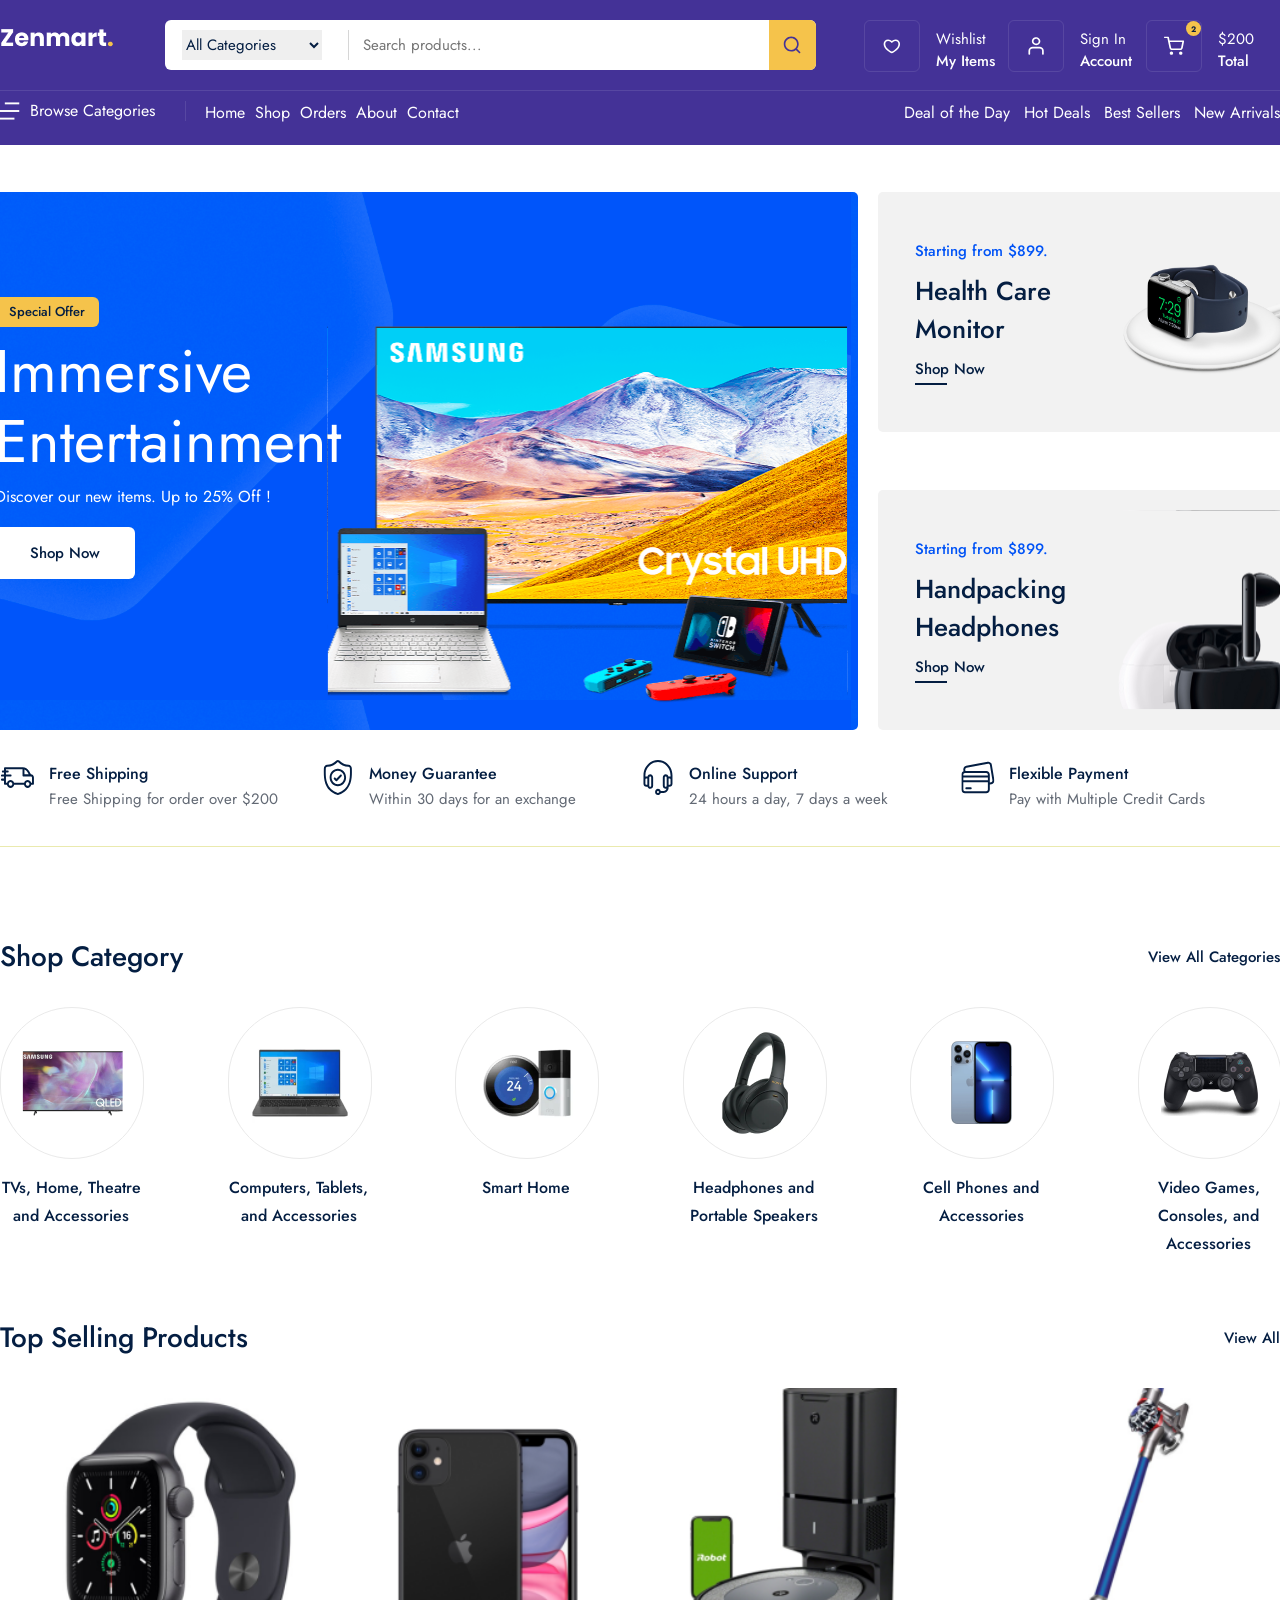
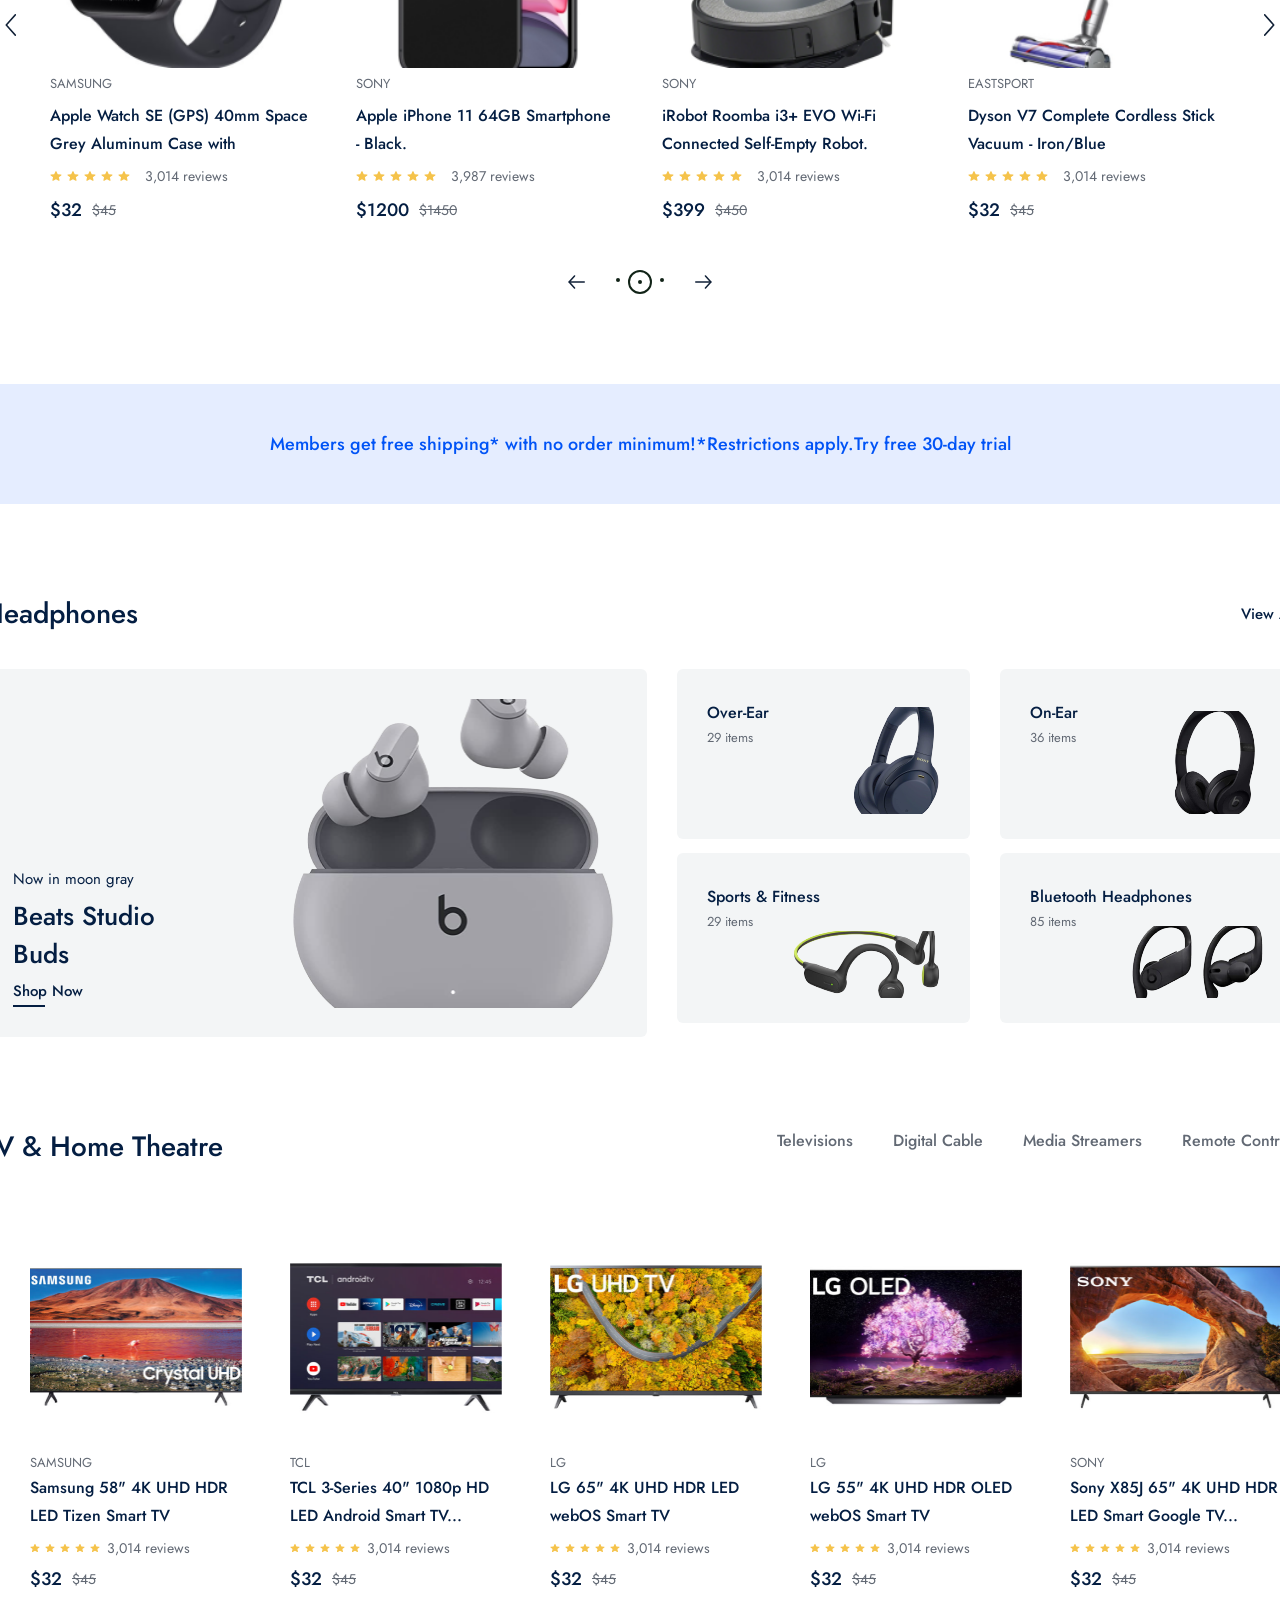
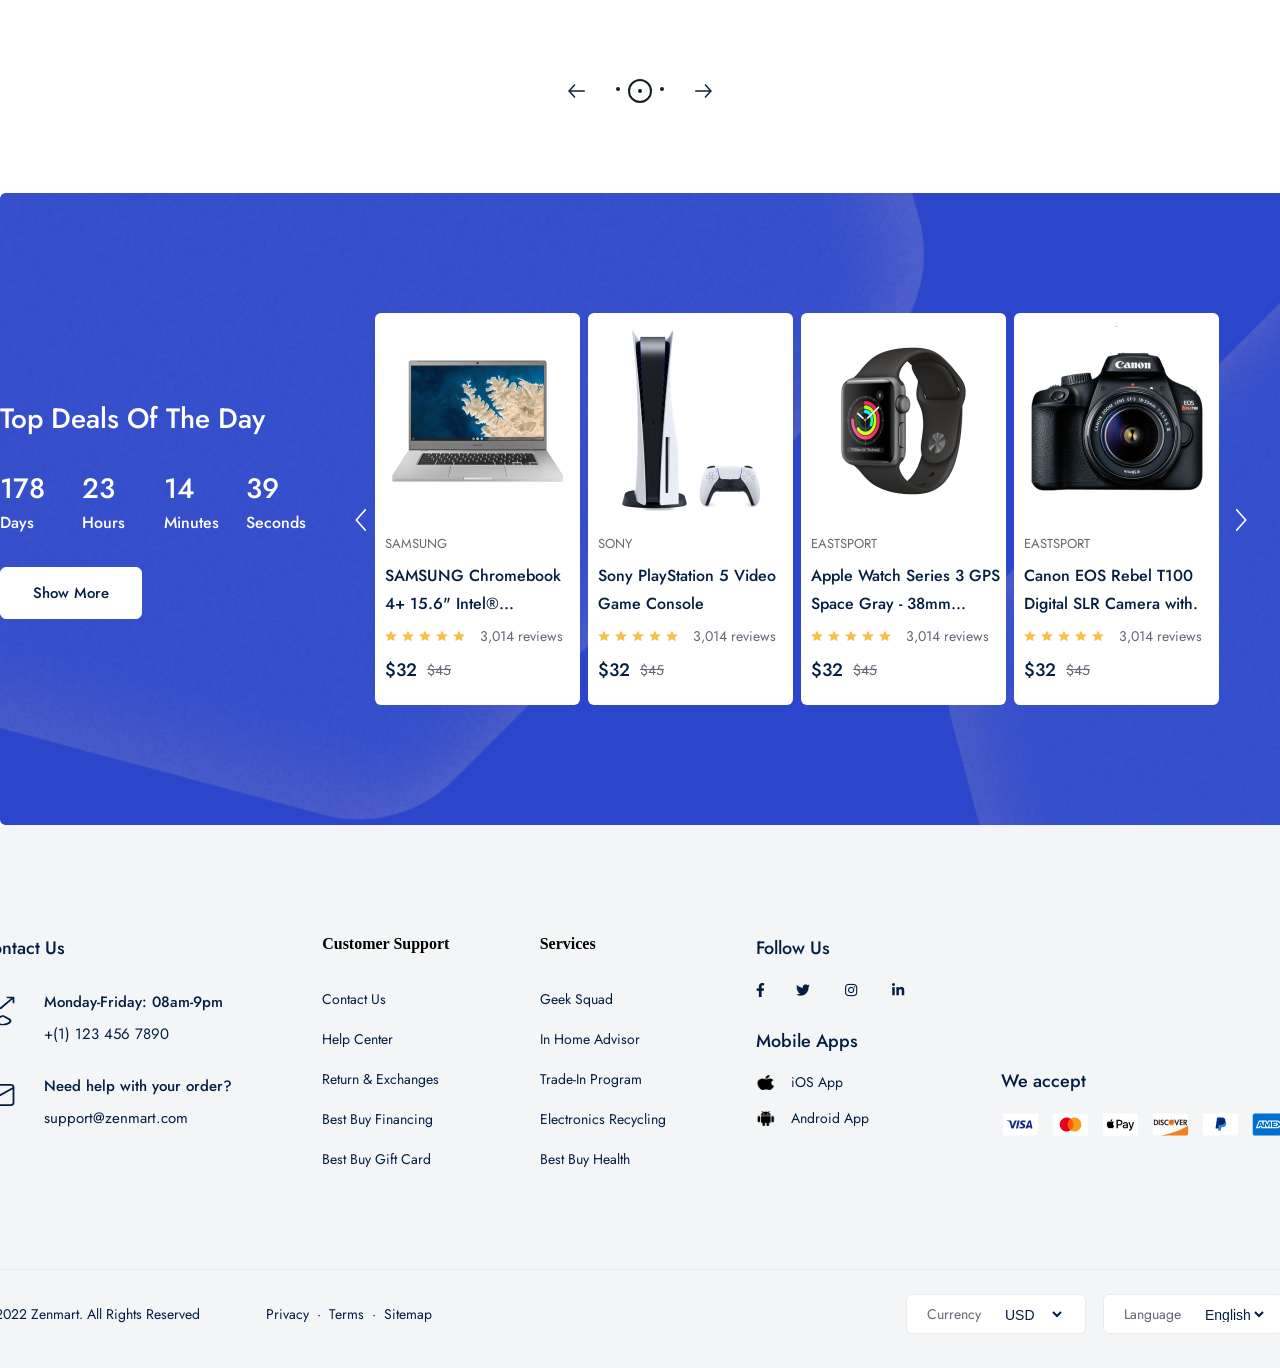
==== commit fb6b3179: "fix: refactoring css styles & home page" ====
--- a/index.html
+++ b/index.html
@@ -36,34 +36,40 @@
             </div>
           </div>
           <div class="nav_top_menu">
-            <div class="top_menu_box">
-              <div class="box_icon_box">
-                <img src="./public/images/icons/heart.svg" alt="" />
-              </div>
-              <div class="box_info_box">
-                <span>Wishlist</span>
-                <strong>My Items</strong>
-              </div>
-            </div>
-            <div class="top_menu_box">
-              <div class="box_icon_box">
-                <img src="./public/images/icons/profile.svg" alt="" />
-              </div>
-              <div class="box_info_box">
-                <span>Sign In</span>
-                <strong>Account</strong>
-              </div>
-            </div>
-            <div class="top_menu_box">
-              <div class="box_icon_box">
-                <div class="basket_count">2</div>
-                <img src="./public/images/icons/shopping-cart.svg" alt="" />
-              </div>
-              <div class="box_info_box">
-                <span>$200</span>
-                <strong>Total</strong>
-              </div>
-            </div>
+            <a href="./order/cart.html">
+              <div class="top_menu_box">
+                <div class="box_icon_box">
+                  <img src="./public/images/icons/heart.svg" alt="" />
+                </div>
+                <div class="box_info_box">
+                  <span>Wishlist</span>
+                  <strong>My Items</strong>
+                </div>
+              </div>
+            </a>
+            <a href="./other/login.html">
+              <div class="top_menu_box">
+                <div class="box_icon_box">
+                  <img src="./public/images/icons/profile.svg" alt="" />
+                </div>
+                <div class="box_info_box">
+                  <span>Sign In</span>
+                  <strong>Account</strong>
+                </div>
+              </div>
+            </a>
+            <a href="./order/cart.html">
+              <div class="top_menu_box">
+                <div class="box_icon_box">
+                  <div class="basket_count">2</div>
+                  <img src="./public/images/icons/shopping-cart.svg" alt="" />
+                </div>
+                <div class="box_info_box">
+                  <span>$200</span>
+                  <strong>Total</strong>
+                </div>
+              </div>
+            </a>
             <div></div>
             <div></div>
           </div>
@@ -76,11 +82,11 @@
             </div>
 
             <div class="navbar_route_menu">
-              <a href="">Home</a>
-              <a href="">Shop</a>
-              <a href="">Orders</a>
-              <a href="">About</a>
-              <a href="">Contact</a>
+              <a href="./index.html">Home</a>
+              <a href="./product/all.html">Shop</a>
+              <a href="./order/cart.html">Orders</a>
+              <a href="./other/about.html">About</a>
+              <a href="./other/contact.html">Contact</a>
             </div>
             <div class="sorting_menu">
               <span>Deal of the Day</span>
@@ -100,7 +106,7 @@
               <div>Special Offer</div>
               <span>Immersive Entertainment</span>
               <p>Discover our new items. Up to 25% Off !</p>
-              <a href="">Shop Now</a>
+              <a href="./product/all.html">Shop Now</a>
               <img src="public/images/icons/header_img.svg" alt="" />
             </div>
           </div>
@@ -109,7 +115,7 @@
               <div class="box_left">
                 <span>Starting from $899.</span>
                 <p>Health Care Monitor</p>
-                <a href="">Shop Now</a>
+                <a href="./product/choosenProduct.html">Shop Now</a>
                 <div class="hover_border"></div>
               </div>
               <div class="box_right">
@@ -120,7 +126,7 @@
               <div class="box_left">
                 <span>Starting from $899.</span>
                 <p>Handpacking Headphones</p>
-                <a href="">Shop Now</a>
+                <a href="./product/choosenProduct.html">Shop Now</a>
                 <div class="hover_border"></div>
               </div>
               <div class="box_right">
@@ -166,7 +172,7 @@
         <div class="container">
           <div class="category_top">
             <span>Shop Category</span>
-            <a href="">View All Categories</a>
+            <a href="./product/all.html">View All Categories</a>
           </div>
           <div class="category_wrapper">
             <div class="category_box">
@@ -213,7 +219,7 @@
         <div class="container">
           <div class="category_top">
             <span>Top Selling Products</span>
-            <a href="">View All</a>
+            <a href="./product/all.html">View All</a>
           </div>
           <div class="product_wrapper">
             <div class="next_prev_box">
@@ -221,7 +227,7 @@
             </div>
             <div class="product_boxes">
               <div class="product_box">
-                <a href="">
+                <a href="./product/choosenProduct.html">
                   <div
                     class="product_img_box"
                     style="
@@ -236,7 +242,7 @@
                 </a>
                 <div class="product_content_box">
                   <span class="product_title">Samsung</span>
-                  <a href="">
+                  <a href="./product/choosenProduct.html">
                     <p class="product_desc">
                       Apple Watch SE (GPS) 40mm Space Grey Aluminum Case with
                     </p>
@@ -256,7 +262,7 @@
                 </div>
               </div>
               <div class="product_box">
-                <a href="">
+                <a href="./product/choosenProduct.html">
                   <div
                     class="product_img_box"
                     style="
@@ -291,7 +297,7 @@
                 </div>
               </div>
               <div class="product_box">
-                <a href="">
+                <a href="./product/choosenProduct.html">
                   <div
                     class="product_img_box"
                     style="
@@ -326,7 +332,7 @@
                 </div>
               </div>
               <div class="product_box">
-                <a href="">
+                <a href="./product/choosenProduct.html">
                   <div
                     class="product_img_box"
                     style="
@@ -396,14 +402,14 @@
         <div class="container">
           <div class="category_top">
             <span>Headphones</span>
-            <a href="">View All</a>
+            <a href="./product/all.html">View All</a>
           </div>
           <div class="spec_product_wrapper">
             <div class="big_product_box">
               <div class="big_product_content">
                 <span>Now in moon gray</span>
                 <p>Beats Studio Buds</p>
-                <a href="">Shop Now</a>
+                <a href="./product/choosenProduct.html">Shop Now</a>
                 <div class="hover_border"></div>
               </div>
               <img src="public/images/products/headphone_big.png" alt="" />
@@ -471,7 +477,7 @@
                 />
                 <div class="tv_text_box">
                   <span class="tv_title">SAMSUNG</span>
-                  <a href="">
+                  <a href="./product/choosenProduct.html">
                     <p class="tv_desc">
                       Samsung 58" 4K UHD HDR <br />LED Tizen Smart TV
                     </p>
@@ -498,7 +504,7 @@
                 />
                 <div class="tv_text_box">
                   <span class="tv_title">TCl</span>
-                  <a href="">
+                  <a href="./product/choosenProduct.html">
                     <p class="tv_desc">
                       TCL 3-Series 40" 1080p HD LED Android Smart TV...
                     </p>
@@ -525,7 +531,7 @@
                 />
                 <div class="tv_text_box">
                   <span class="tv_title">LG</span>
-                  <a href="">
+                  <a href="./product/choosenProduct.html">
                     <p class="tv_desc">LG 65" 4K UHD HDR LED webOS Smart TV</p>
                   </a>
                   <div class="tv_review_box">
@@ -550,7 +556,7 @@
                 />
                 <div class="tv_text_box">
                   <span class="tv_title">LG</span>
-                  <a href="">
+                  <a href="./product/choosenProduct.html">
                     <p class="tv_desc">LG 55" 4K UHD HDR OLED webOS Smart TV</p>
                   </a>
                   <div class="tv_review_box">
@@ -575,7 +581,7 @@
                 />
                 <div class="tv_text_box">
                   <span class="tv_title">SONY</span>
-                  <a href="">
+                  <a href="./product/choosenProduct.html">
                     <p class="tv_desc">
                       Sony X85J 65" 4K UHD HDR LED Smart Google TV...
                     </p>
@@ -645,7 +651,7 @@
                 <span>Seconds</span>
               </div>
             </div>
-            <a href="">Show More</a>
+            <a href="./product/all.html">Show More</a>
           </div>
           <div class="event_product_wrapper">
             <div class="next_prev_box">
@@ -658,7 +664,7 @@
             <div class="event_product_boxes">
               <div class="event_product_box">
                 <div class="event_product_img">
-                  <a href="">
+                  <a href="./product/choosenProduct.html">
                     <img
                       src="public/images/products/sony_notebook.png"
                       alt=""
@@ -667,8 +673,8 @@
                 </div>
                 <div class="product_content_box" style="padding: 0 0 0 10px">
                   <span class="product_title">Samsung</span>
-                  <a href="">
-                    <a href="">
+                  <a href="./product/choosenProduct.html">
+                    <a href="./product/choosenProduct.html">
                       <p class="product_desc">
                         SAMSUNG Chromebook 4+ 15.6" Intel®...
                       </p>
@@ -690,7 +696,7 @@
               </div>
               <div class="event_product_box">
                 <div class="event_product_img">
-                  <a href="">
+                  <a href="./product/choosenProduct.html">
                     <img
                       src="public/images/products/sony_playstation.png"
                       alt=""
@@ -699,7 +705,7 @@
                 </div>
                 <div class="product_content_box" style="padding: 0 0 0 10px">
                   <span class="product_title">SONY</span>
-                  <a href="">
+                  <a href="./product/choosenProduct.html">
                     <p class="product_desc">
                       Sony PlayStation 5 Video Game Console
                     </p>
@@ -720,13 +726,13 @@
               </div>
               <div class="event_product_box">
                 <div class="event_product_img">
-                  <a href="">
+                  <a href="./product/choosenProduct.html">
                     <img src="public/images/products/apple_watch.png" alt="" />
                   </a>
                 </div>
                 <div class="product_content_box" style="padding: 0 0 0 10px">
                   <span class="product_title">EASTSPORT</span>
-                  <a href="">
+                  <a href="./product/choosenProduct.html">
                     <p class="product_desc">
                       Apple Watch Series 3 GPS Space Gray - 38mm...
                     </p>
@@ -747,13 +753,13 @@
               </div>
               <div class="event_product_box">
                 <div class="event_product_img">
-                  <a href="">
+                  <a href="./product/choosenProduct.html">
                     <img src="public/images/products/canon_camera.png" alt="" />
                   </a>
                 </div>
                 <div class="product_content_box" style="padding: 0 0 0 10px">
                   <span class="product_title">EASTSPORT</span>
-                  <a href="">
+                  <a href="./product/choosenProduct.html">
                     <p class="product_desc">
                       Canon EOS Rebel T100 Digital SLR Camera with.
                     </p>
@@ -783,118 +789,118 @@
           </div>
         </div>
       </div>
-      <div class="footer_frame">
-        <div class="container">
-          <div class="footer_top">
-            <div class="contact_us_boxes">
-              <strong>Contact Us</strong>
-              <div class="contact_us_wrapper">
-                <div class="contact_top">
-                  <img src="public/images/icons/phone-call.svg" alt="" />
-                  <div class="contact_info">
-                    <strong>Monday-Friday: 08am-9pm</strong>
-                    <p>+(1) 123 456 7890</p>
-                  </div>
-                </div>
-              </div>
-              <div class="contact_us_wrapper">
-                <div class="contact_top">
-                  <img src="public/images/icons/email.svg" alt="" />
-                  <div class="contact_info">
-                    <strong>Need help with your order?</strong>
-                    <p>support@zenmart.com</p>
-                  </div>
-                </div>
-              </div>
-            </div>
-            <div class="customer_support_boxes">
-              <strong>Customer Support</strong>
-              <div class="customer_support_types">
-                <a href="">Contact Us</a>
-                <a href="">Help Center</a>
-                <a href="">Return & Exchanges</a>
-                <a href="">Best Buy Financing</a>
-                <a href="">Best Buy Gift Card</a>
-              </div>
-            </div>
-            <div class="customer_support_boxes">
-              <strong>Services</strong>
-              <div class="customer_support_types">
-                <a href="">Geek Squad</a>
-                <a href="">In Home advisor</a>
-                <a href="">Trade-In Program</a>
-                <a href="">Electronics Recycling</a>
-                <a href="">Best Buy Health</a>
-              </div>
-            </div>
-            <div class="mobile_app_boxes">
-              <div class="social_media_boxes">
-                <strong>Follow Us</strong>
-                <div class="social_media_types">
-                  <img src="public/images/icons/facebbok.png" alt="" />
-                  <img src="public/images/icons/twitter.png" alt="" />
-                  <img src="public/images/icons/instagram.png" alt="" />
-                  <img
-                    src="public/images/icons/linkedln.png"
-                    alt=""
-                    style="margin-right: 0"
-                  />
-                </div>
-              </div>
-              <div class="app_version">
-                <strong>Mobile Apps</strong>
-                <div class="phone_types">
-                  <div class="ios_or_android">
-                    <img src="public/images/icons/apple_icon.png" alt="" />
-                    <span>iOS App</span>
-                  </div>
-                  <div class="ios_or_android">
-                    <img src="public/images/icons/android_icon.png" alt="" />
-                    <span>Android App</span>
-                  </div>
-                </div>
-              </div>
-            </div>
-            <div class="card_boxes">
-              <strong>We accept</strong>
-              <div>
-                <img src="public/images/icons/visa.png" alt="" />
-                <img src="public/images/icons/master_card.png" alt="" />
-                <img src="public/images/icons/apple_pay.png" alt="" />
-                <img src="public/images/icons/dicvover.png" alt="" />
-                <img src="public/images/icons/paypal.png" alt="" />
-                <img src="public/images/icons/amex.png" alt="" />
-              </div>
-            </div>
-          </div>
-          <div class="footer_wrapper">
-            <div class="footer_wrapper_left">
-              <span>© 2022 Zenmart. All Rights Reserved</span>
-              <div class="rules_info">
-                <p>Privacy</p>
-                <p>&middot</p>
-                <p>Terms</p>
-                <p>&middot</p>
-                <p>Sitemap</p>
-              </div>
-            </div>
-            <div class="footer_wrapper_right">
-              <div class="footer_select_box">
-                <span>Currency </span>
-                <select name="" id="">
-                  <option value="" selected>USD</option>
-                  <option value="">UZS</option>
-                </select>
-              </div>
-              <div class="footer_select_box">
-                <span>Language </span>
-                <select name="" id="">
-                  <option value="" selected>English</option>
-                  <option value="">Uzbek</option>
-                </select>
-              </div>
-              <div class="option_language"></div>
-            </div>
+    </div>
+    <div class="footer_frame">
+      <div class="container">
+        <div class="footer_top">
+          <div class="contact_us_boxes">
+            <strong>Contact Us</strong>
+            <div class="contact_us_wrapper">
+              <div class="contact_top">
+                <img src="public/images/icons/phone-call.svg" alt="" />
+                <div class="contact_info">
+                  <strong>Monday-Friday: 08am-9pm</strong>
+                  <p>+(1) 123 456 7890</p>
+                </div>
+              </div>
+            </div>
+            <div class="contact_us_wrapper">
+              <div class="contact_top">
+                <img src="public/images/icons/email.svg" alt="" />
+                <div class="contact_info">
+                  <strong>Need help with your order?</strong>
+                  <p>support@zenmart.com</p>
+                </div>
+              </div>
+            </div>
+          </div>
+          <div class="customer_support_boxes">
+            <strong>Customer Support</strong>
+            <div class="customer_support_types">
+              <a href="">Contact Us</a>
+              <a href="">Help Center</a>
+              <a href="">Return & Exchanges</a>
+              <a href="">Best Buy Financing</a>
+              <a href="">Best Buy Gift Card</a>
+            </div>
+          </div>
+          <div class="customer_support_boxes">
+            <strong>Services</strong>
+            <div class="customer_support_types">
+              <a href="">Geek Squad</a>
+              <a href="">In Home advisor</a>
+              <a href="">Trade-In Program</a>
+              <a href="">Electronics Recycling</a>
+              <a href="">Best Buy Health</a>
+            </div>
+          </div>
+          <div class="mobile_app_boxes">
+            <div class="social_media_boxes">
+              <strong>Follow Us</strong>
+              <div class="social_media_types">
+                <img src="public/images/icons/facebbok.png" alt="" />
+                <img src="public/images/icons/twitter.png" alt="" />
+                <img src="public/images/icons/instagram.png" alt="" />
+                <img
+                  src="public/images/icons/linkedln.png"
+                  alt=""
+                  style="margin-right: 0"
+                />
+              </div>
+            </div>
+            <div class="app_version">
+              <strong>Mobile Apps</strong>
+              <div class="phone_types">
+                <div class="ios_or_android">
+                  <img src="public/images/icons/apple_icon.png" alt="" />
+                  <span>iOS App</span>
+                </div>
+                <div class="ios_or_android">
+                  <img src="public/images/icons/android_icon.png" alt="" />
+                  <span>Android App</span>
+                </div>
+              </div>
+            </div>
+          </div>
+          <div class="card_boxes">
+            <strong>We accept</strong>
+            <div>
+              <img src="public/images/icons/visa.png" alt="" />
+              <img src="public/images/icons/master_card.png" alt="" />
+              <img src="public/images/icons/apple_pay.png" alt="" />
+              <img src="public/images/icons/dicvover.png" alt="" />
+              <img src="public/images/icons/paypal.png" alt="" />
+              <img src="public/images/icons/amex.png" alt="" />
+            </div>
+          </div>
+        </div>
+        <div class="footer_wrapper">
+          <div class="footer_wrapper_left">
+            <span>© 2022 Zenmart. All Rights Reserved</span>
+            <div class="rules_info">
+              <p>Privacy</p>
+              <p>&middot</p>
+              <p>Terms</p>
+              <p>&middot</p>
+              <p>Sitemap</p>
+            </div>
+          </div>
+          <div class="footer_wrapper_right">
+            <div class="footer_select_box">
+              <span>Currency </span>
+              <select name="" id="">
+                <option value="" selected>USD</option>
+                <option value="">UZS</option>
+              </select>
+            </div>
+            <div class="footer_select_box">
+              <span>Language </span>
+              <select name="" id="">
+                <option value="" selected>English</option>
+                <option value="">Uzbek</option>
+              </select>
+            </div>
+            <div class="option_language"></div>
           </div>
         </div>
       </div>
--- a/public/css/command.css
+++ b/public/css/command.css
@@ -1,3 +1,7 @@
+:root {
+  --font: "Jost";
+}
+
 html,
 body {
   margin: 0;
@@ -89,13 +93,11 @@
   outline: none;
 
   color: rgba(4, 30, 66, 1);
-  font-family: Jost;
+  font-family: var(--font);
   font-style: Regular;
   font-size: 15px;
   font-weight: 400;
   line-height: 22px;
-  letter-spacing: 0%;
-  text-align: left;
 }
 
 .navbar_frame .search_box input {
@@ -107,7 +109,7 @@
   outline: none;
 
   color: rgba(98, 105, 116, 1);
-  font-family: Jost;
+  font-family: var(--font);
   font-style: Regular;
   font-size: 15px;
   font-weight: 400;
@@ -164,7 +166,7 @@
 
 .navbar_frame .box_info_box span {
   color: rgba(255, 255, 255, 1);
-  font-family: Jost;
+  font-family: var(--font);
   font-style: Regular;
   font-size: 15px;
   font-weight: 400;
@@ -175,7 +177,7 @@
 
 .navbar_frame .box_info_box strong {
   color: rgba(255, 255, 255, 1);
-  font-family: Jost;
+  font-family: var(--font);
   font-style: Regular;
   font-size: 15px;
   font-weight: 500;
@@ -205,7 +207,7 @@
 
   color: rgba(11, 30, 64, 1);
 
-  font-family: Jost;
+  font-family: var(--font);
   font-size: 8px;
   font-weight: 700;
   line-height: 10px;
@@ -243,7 +245,7 @@
 .navbar_frame .browse_box span {
   margin-left: 10px;
   color: rgba(255, 255, 255, 1);
-  font-family: Jost;
+  font-family: var(--font);
   font-size: 16px;
   font-weight: 400;
   line-height: 28px;
@@ -259,7 +261,7 @@
 
 .navbar_frame .navbar_route_menu a {
   margin-right: 10px;
-  font-family: Jost;
+  font-family: var(--font);
   font-size: 16px;
   font-weight: 400;
   color: #fff;
@@ -272,7 +274,7 @@
 .navbar_frame .sorting_menu span {
   margin-left: 10px;
   color: rgba(255, 255, 255, 1);
-  font-family: Jost;
+  font-family: var(--font);
   font-size: 16px;
   font-weight: 400;
   letter-spacing: 0%;
@@ -281,7 +283,7 @@
 
 /* FOOTER */
 
-.home_page .footer_frame {
+.footer_frame {
   position: relative;
   padding: 90px 0 20px;
   width: 100%;
@@ -294,7 +296,14 @@
 }
 
 .footer_frame .container {
-  flex-direction: column;
+  position: relative;
+  padding: 20px 0 14px;
+  width: 1320px;
+  height: auto;
+
+  flex-direction: column;
+
+  /* background-color: red; */
 }
 
 .footer_frame .container .footer_top {
@@ -316,7 +325,7 @@
 .footer_frame .contact_us_boxes strong {
   color: rgba(4, 30, 66, 1);
 
-  font-family: Jost;
+  font-family: var(--font);
   font-style: Medium;
   font-size: 18px;
   font-weight: 500;
@@ -350,7 +359,7 @@
   margin-bottom: 10px;
   color: rgba(4, 30, 66, 1);
 
-  font-family: Jost;
+  font-family: var(--font);
   font-style: Medium;
   font-size: 15px;
   font-weight: 500;
@@ -360,7 +369,7 @@
 .footer_frame .contact_info p {
   color: rgba(4, 30, 66, 1);
 
-  font-family: Jost;
+  font-family: var(--font);
   font-style: Regular;
   font-size: 15px;
   font-weight: 400;
@@ -381,7 +390,7 @@
 
   color: rgba(4, 30, 66, 1);
 
-  font-family: Jost;
+  font-family: var(--font);
   font-style: Regular;
   font-size: 14px;
   font-weight: 400;
@@ -399,7 +408,7 @@
 
   color: rgba(4, 30, 66, 1);
 
-  font-family: Jost;
+  font-family: var(--font);
   font-style: Medium;
   font-size: 18px;
   font-weight: 500;
@@ -425,7 +434,7 @@
 .footer_frame .app_version strong {
   color: rgba(4, 30, 66, 1);
 
-  font-family: Jost;
+  font-family: var(--font);
   font-style: Medium;
   font-size: 18px;
   font-weight: 500;
@@ -453,7 +462,7 @@
 .footer_frame .ios_or_android span {
   color: rgba(4, 30, 66, 1);
 
-  font-family: Jost;
+  font-family: var(--font);
   font-style: Regular;
   font-size: 14px;
   font-weight: 400;
@@ -471,7 +480,7 @@
   margin-bottom: 18px;
   color: rgba(4, 30, 66, 1);
 
-  font-family: Jost;
+  font-family: var(--font);
   font-style: Medium;
   font-size: 18px;
   font-weight: 500;
@@ -511,7 +520,7 @@
   margin-right: 66px;
   color: rgba(4, 30, 66, 1);
 
-  font-family: Jost;
+  font-family: var(--font);
   font-style: Regular;
   font-size: 14px;
   font-weight: 400;
@@ -530,7 +539,7 @@
   margin-right: 8px;
   color: rgba(4, 30, 66, 1);
 
-  font-family: Jost;
+  font-family: var(--font);
   font-style: Regular;
   font-size: 14px;
   font-weight: 400;
@@ -564,7 +573,7 @@
 .footer_frame .footer_select_box span {
   color: rgba(98, 105, 116, 1);
 
-  font-family: Jost;
+  font-family: var(--font);
   font-style: Regular;
   font-size: 14px;
   font-weight: 400;
--- a/public/css/home.css
+++ b/public/css/home.css
@@ -1,3 +1,7 @@
+:root {
+  --font: "Jost";
+}
+
 .home_page {
   display: flex;
   flex-direction: column;
@@ -20,7 +24,7 @@
 .container .category_top span {
   color: rgba(4, 30, 66, 1);
 
-  font-family: Jost;
+  font-family: var(--font);
   font-style: Medium;
   font-size: 28px;
   font-weight: 500;
@@ -31,7 +35,7 @@
 .container .category_top a {
   color: rgba(4, 30, 66, 1);
 
-  font-family: Jost;
+  font-family: var(--font);
   font-style: Medium;
   font-size: 15px;
   font-weight: 500;
@@ -111,7 +115,7 @@
 
 .container .product_content_box .product_title {
   color: rgb(98, 105, 116);
-  font-family: Jost;
+  font-family: var(--font);
   font-style: Regular;
   font-size: 13px;
   font-weight: 400;
@@ -123,7 +127,7 @@
   margin-top: 7px;
   height: 56px;
   color: rgba(4, 30, 66, 1);
-  font-family: Jost;
+  font-family: var(--font);
   font-style: Medium;
   font-size: 16px;
   font-weight: 500;
@@ -145,7 +149,7 @@
 .container .review_box span {
   margin-left: 10px;
   color: rgba(98, 105, 116, 1);
-  font-family: Jost;
+  font-family: var(--font);
   font-style: Regular;
   font-size: 14px;
   font-weight: 400;
@@ -161,7 +165,7 @@
 
 .container .price_box strong {
   color: rgba(4, 30, 66, 1);
-  font-family: Jost;
+  font-family: var(--font);
   font-style: Medium;
   font-size: 18px;
   font-weight: 500;
@@ -171,7 +175,7 @@
 .container .price_box span {
   margin-left: 10px;
   color: rgba(98, 105, 116, 1);
-  font-family: Jost;
+  font-family: var(--font);
   font-style: Regular;
   font-size: 14px;
   font-weight: 400;
@@ -235,7 +239,7 @@
 
   color: rgba(4, 30, 66, 1);
 
-  font-family: Jost;
+  font-family: var(--font);
   font-style: Medium;
   font-size: 13px;
   font-weight: 500;
@@ -250,7 +254,7 @@
 
   color: rgba(255, 255, 255, 1);
 
-  font-family: Jost;
+  font-family: var(--font);
   font-style: Medium;
   font-size: 60px;
   font-weight: 400;
@@ -263,7 +267,7 @@
   margin-top: 10px;
   color: rgba(255, 255, 255, 1);
 
-  font-family: Jost;
+  font-family: var(--font);
   font-style: Medium;
   font-size: 16px;
   font-weight: 400;
@@ -286,7 +290,7 @@
 
   color: rgba(4, 30, 66, 1);
 
-  font-family: Jost;
+  font-family: var(--font);
   font-style: Medium;
   font-size: 15px;
   font-weight: 500;
@@ -330,7 +334,7 @@
 .header_frame .box_left span {
   color: rgba(0, 83, 246, 1);
 
-  font-family: Jost;
+  font-family: var(--font);
   font-style: Medium;
   font-size: 15px;
   font-weight: 500;
@@ -343,7 +347,7 @@
   margin: 10px 0;
   color: rgba(4, 30, 66, 1);
 
-  font-family: Jost;
+  font-family: var(--font);
   font-style: Medium;
   font-size: 26px;
   font-weight: 500;
@@ -355,7 +359,7 @@
 .header_frame .box_left a {
   color: rgba(4, 30, 66, 1);
 
-  font-family: Jost;
+  font-family: var(--font);
   font-style: Medium;
   font-size: 15px;
   font-weight: 500;
@@ -409,7 +413,7 @@
 .service_frame .service_content span {
   color: rgba(4, 30, 66, 1);
 
-  font-family: Jost;
+  font-family: var(--font);
   font-style: Medium;
   font-size: 16px;
   font-weight: 500;
@@ -421,7 +425,7 @@
 .service_frame .service_content p {
   color: rgba(98, 105, 116, 1);
 
-  font-family: Jost;
+  font-family: var(--font);
   font-style: Regular;
   font-size: 15px;
   font-weight: 400;
@@ -480,7 +484,7 @@
   margin-top: 15px;
   color: rgba(4, 30, 66, 1);
 
-  font-family: Jost;
+  font-family: var(--font);
   font-style: Medium;
   font-size: 16px;
   font-weight: 500;
@@ -565,7 +569,7 @@
 
   color: rgba(255, 255, 255, 1);
 
-  font-family: Jost;
+  font-family: var(--font);
   font-style: Medium;
   font-size: 15px;
   font-weight: 500;
@@ -585,7 +589,7 @@
 
 .selling_product_frame .product_content_box .product_title {
   color: rgb(98, 105, 116);
-  font-family: Jost;
+  font-family: var(--font);
   font-style: Regular;
   font-size: 13px;
   font-weight: 400;
@@ -597,7 +601,7 @@
   margin-top: 7px;
   height: 56px;
   color: rgba(4, 30, 66, 1);
-  font-family: Jost;
+  font-family: var(--font);
   font-style: Medium;
   font-size: 16px;
   font-weight: 500;
@@ -619,7 +623,7 @@
 .selling_product_frame .review_box span {
   margin-left: 10px;
   color: rgba(98, 105, 116, 1);
-  font-family: Jost;
+  font-family: var(--font);
   font-style: Regular;
   font-size: 14px;
   font-weight: 400;
@@ -635,7 +639,7 @@
 
 .selling_product_frame .price_box strong {
   color: rgba(4, 30, 66, 1);
-  font-family: Jost;
+  font-family: var(--font);
   font-style: Medium;
   font-size: 18px;
   font-weight: 500;
@@ -645,7 +649,7 @@
 .selling_product_frame .price_box span {
   margin-left: 10px;
   color: rgba(98, 105, 116, 1);
-  font-family: Jost;
+  font-family: var(--font);
   font-style: Regular;
   font-size: 14px;
   font-weight: 400;
@@ -712,7 +716,7 @@
   color: rgba(0, 83, 246, 1);
 
   background-color: #e5edff;
-  font-family: Jost;
+  font-family: var(--font);
   font-style: Medium;
   font-size: 18px;
   font-weight: 500;
@@ -767,7 +771,7 @@
 .spec_product_frame .big_product_content span {
   color: rgba(4, 30, 66, 1);
 
-  font-family: Jost;
+  font-family: var(--font);
   font-style: Regular;
   font-size: 15px;
   font-weight: 400;
@@ -778,7 +782,7 @@
   margin: 7px 0;
   color: rgba(4, 30, 66, 1);
 
-  font-family: Jost;
+  font-family: var(--font);
   font-style: Medium;
   font-size: 26px;
   font-weight: 500;
@@ -788,7 +792,7 @@
 .spec_product_frame .big_product_content a {
   color: rgba(4, 30, 66, 1);
 
-  font-family: Jost;
+  font-family: var(--font);
   font-style: Medium;
   font-size: 15px;
   font-weight: 500;
@@ -838,7 +842,7 @@
 .spec_product_frame .small_product_content strong {
   color: rgba(4, 30, 66, 1);
 
-  font-family: Jost;
+  font-family: var(--font);
   font-style: Medium;
   font-size: 16px;
   font-weight: 500;
@@ -848,7 +852,7 @@
 .spec_product_frame .small_product_content span {
   color: rgba(98, 105, 116, 1);
 
-  font-family: Jost;
+  font-family: var(--font);
   font-style: Regular;
   font-size: 13px;
   font-weight: 400;
@@ -894,7 +898,7 @@
 
   color: rgba(4, 30, 66, 1);
 
-  font-family: Jost;
+  font-family: var(--font);
   font-style: Medium;
   font-size: 28px;
   font-weight: 500;
@@ -908,7 +912,7 @@
   flex-direction: row;
   justify-content: space-between;
 
-  font-family: Jost;
+  font-family: var(--font);
   font-style: Medium;
   font-size: 16px;
   font-weight: 500;
@@ -921,7 +925,7 @@
   color: rgba(17, 33, 55, 1);
   border-bottom: 2px solid rgba(17, 33, 55, 1);
 
-  font-family: Jost;
+  font-family: var(--font);
   font-style: Medium;
   font-size: 16px;
   font-weight: 500;
@@ -973,7 +977,7 @@
 .tv_frame .tv_text_box .tv_title {
   color: rgba(98, 105, 116, 1);
 
-  font-family: Jost;
+  font-family: var(--font);
   font-style: Regular;
   font-size: 13px;
   font-weight: 400;
@@ -985,7 +989,7 @@
   width: 230px;
   color: rgba(4, 30, 66, 1);
 
-  font-family: Jost;
+  font-family: var(--font);
   font-style: Medium;
   font-size: 16px;
   font-weight: 500;
@@ -1013,7 +1017,7 @@
   display: flex;
   align-items: center;
 
-  font-family: Jost;
+  font-family: var(--font);
   font-style: Regular;
   font-size: 14px;
   font-weight: 400;
@@ -1030,7 +1034,7 @@
   margin-right: 10px;
   color: rgba(4, 30, 66, 1);
 
-  font-family: Jost;
+  font-family: var(--font);
   font-style: Medium;
   font-size: 18px;
   font-weight: 500;
@@ -1040,7 +1044,7 @@
 .tv_frame .tv_price_box span {
   color: rgba(98, 105, 116, 1);
 
-  font-family: Jost;
+  font-family: var(--font);
   font-style: Regular;
   font-size: 14px;
   font-weight: 400;
@@ -1081,7 +1085,7 @@
 .event_frame .event_content_box .event_title {
   color: rgba(255, 255, 255, 1);
 
-  font-family: Jost;
+  font-family: var(--font);
   font-style: Medium;
   font-size: 28px;
   font-weight: 500;
@@ -1106,7 +1110,7 @@
 .event_frame .timer_box strong {
   color: rgba(255, 255, 255, 1);
 
-  font-family: Jost;
+  font-family: var(--font);
   font-style: Medium;
   font-size: 28px;
   font-weight: 500;
@@ -1116,7 +1120,7 @@
 .event_frame .timer_box span {
   color: rgba(255, 255, 255, 1);
 
-  font-family: Jost;
+  font-family: var(--font);
   font-style: Medium;
   font-size: 16px;
   font-weight: 500;
@@ -1136,7 +1140,7 @@
   border-radius: 6px;
   background: rgba(255, 255, 255, 1);
   color: rgba(4, 30, 66, 1);
-  font-family: Jost;
+  font-family: var(--font);
   font-style: Medium;
   font-size: 15px;
   font-weight: 500;
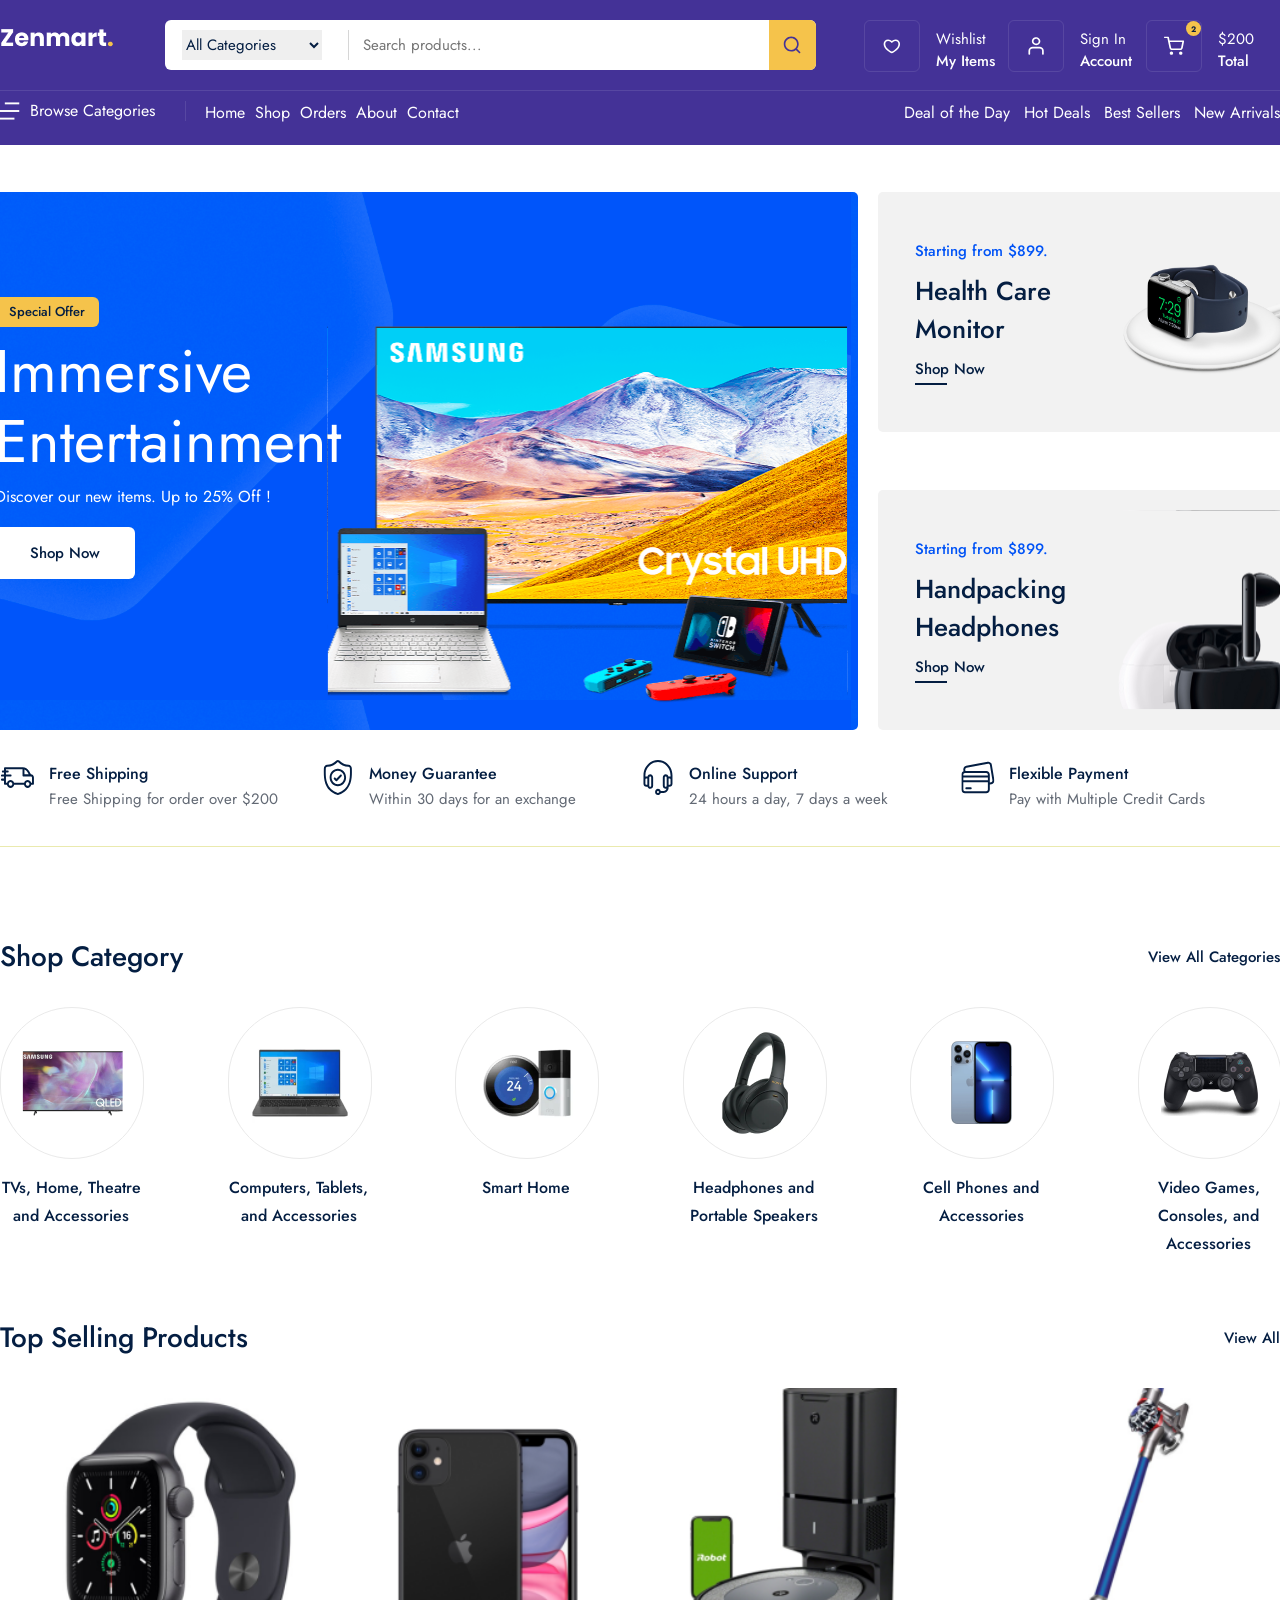
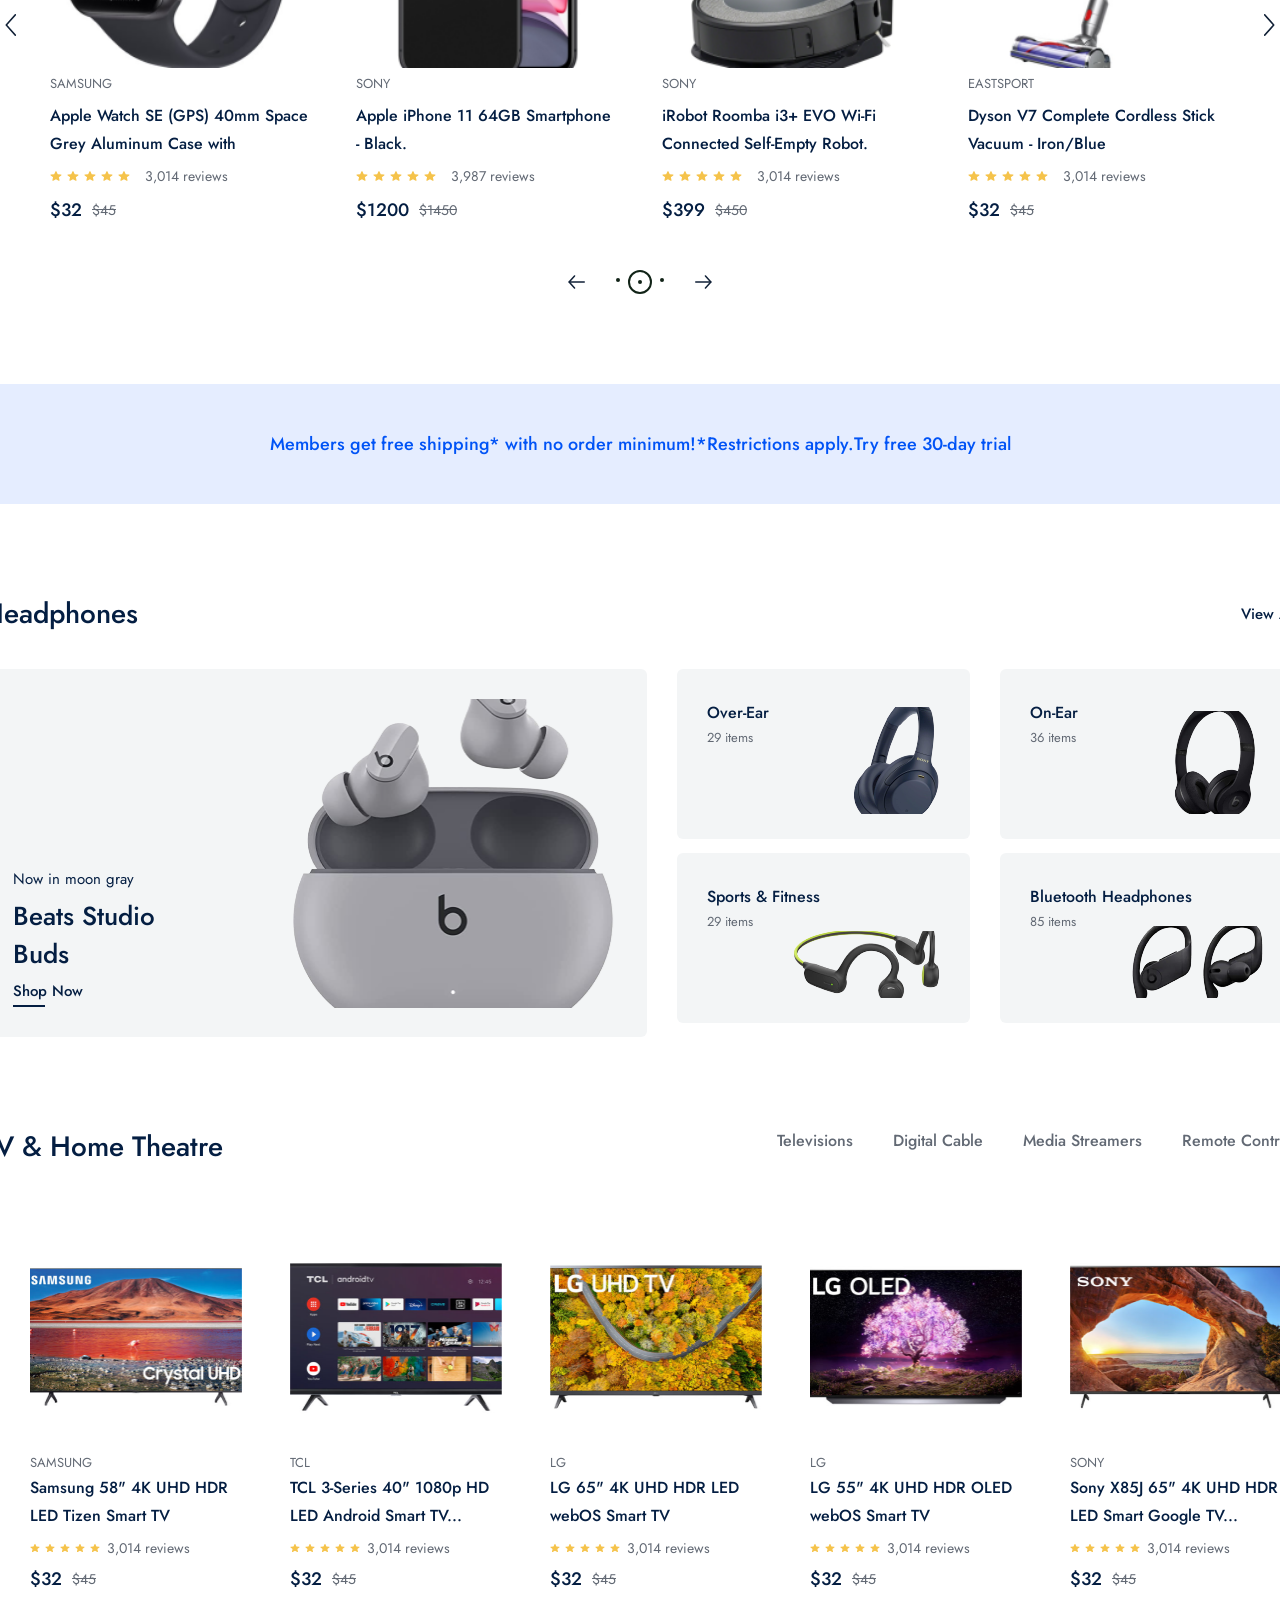
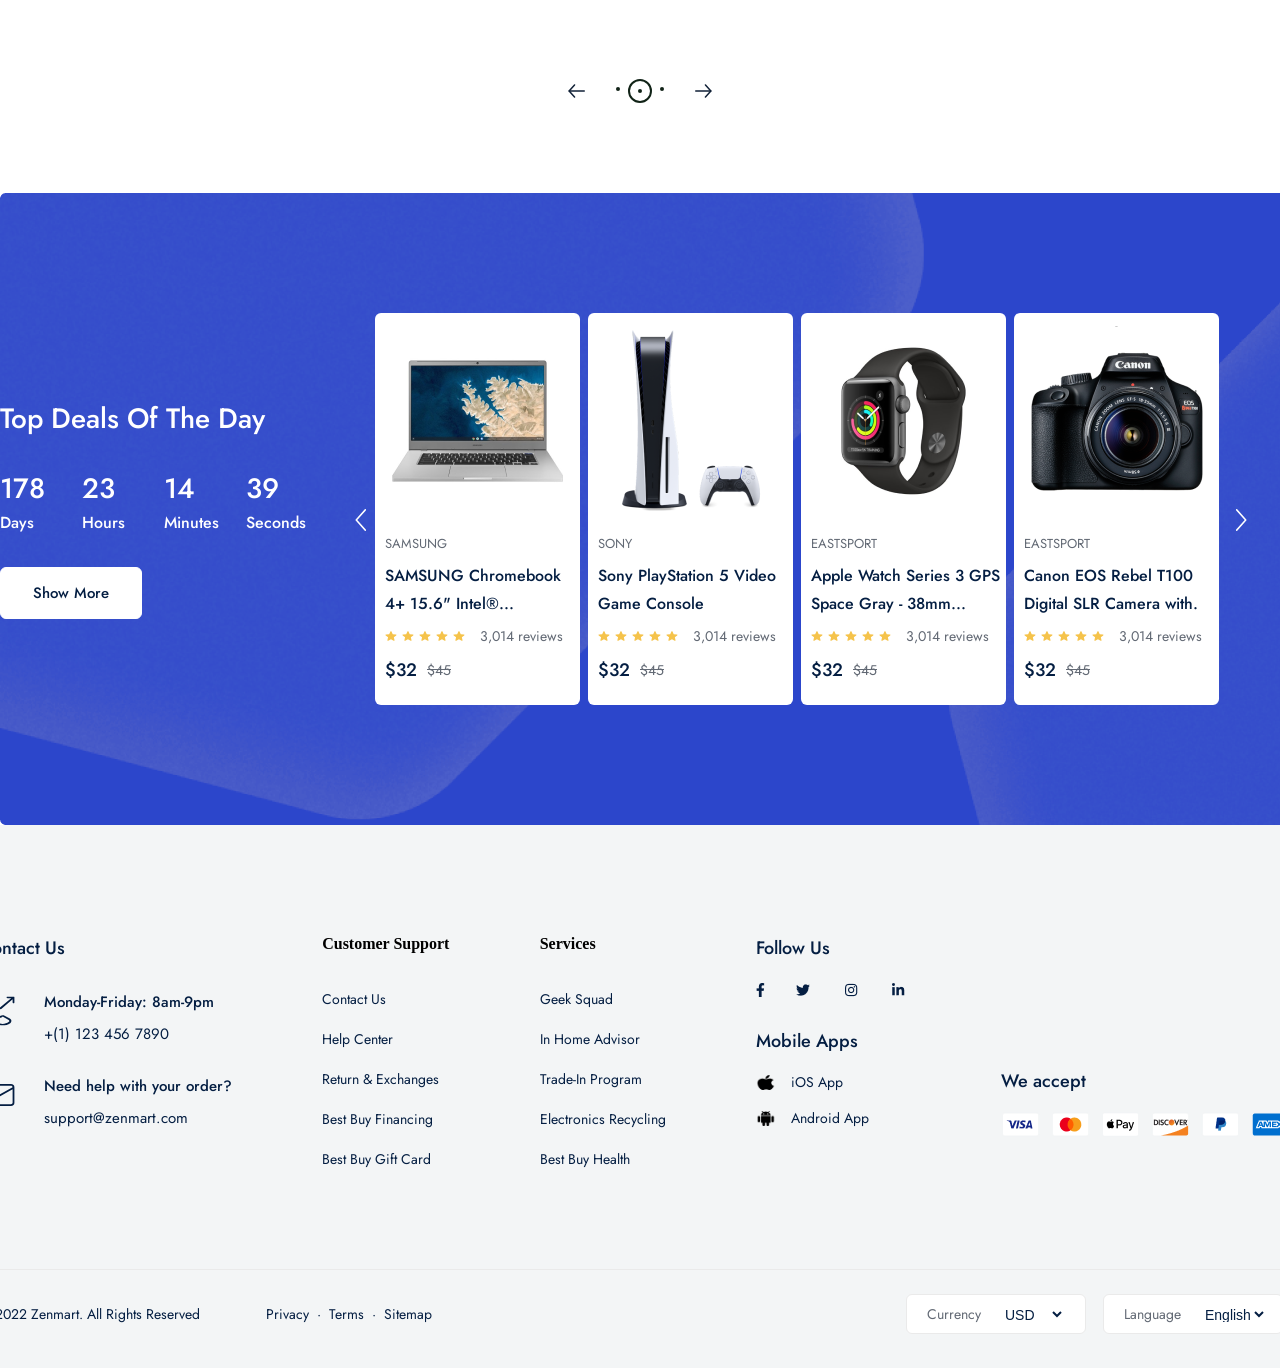
==== commit 185527d7: "feat: completed product all page" ====
--- a/index.html
+++ b/index.html
@@ -799,7 +799,7 @@
               <div class="contact_top">
                 <img src="public/images/icons/phone-call.svg" alt="" />
                 <div class="contact_info">
-                  <strong>Monday-Friday: 08am-9pm</strong>
+                  <strong>Monday-Friday: 8am-9pm</strong>
                   <p>+(1) 123 456 7890</p>
                 </div>
               </div>
--- a/public/css/command.css
+++ b/public/css/command.css
@@ -595,3 +595,32 @@
   font-size: 14px;
   font-weight: 400;
 }
+
+.page_router {
+  margin: 20px 0px;
+  width: 1320px;
+}
+
+.page_router span {
+  font-family: var(--font);
+  font-style: normal;
+  font-weight: 400;
+  font-size: 14px;
+  line-height: 22px;
+
+  color: #041e42;
+}
+
+.page_router span.drop {
+  margin: 0px 10px;
+}
+
+.page_router span.active {
+  font-family: var(--font);
+  font-style: normal;
+  font-weight: 400;
+  font-size: 14px;
+  line-height: 22px;
+
+  color: #626974;
+}
